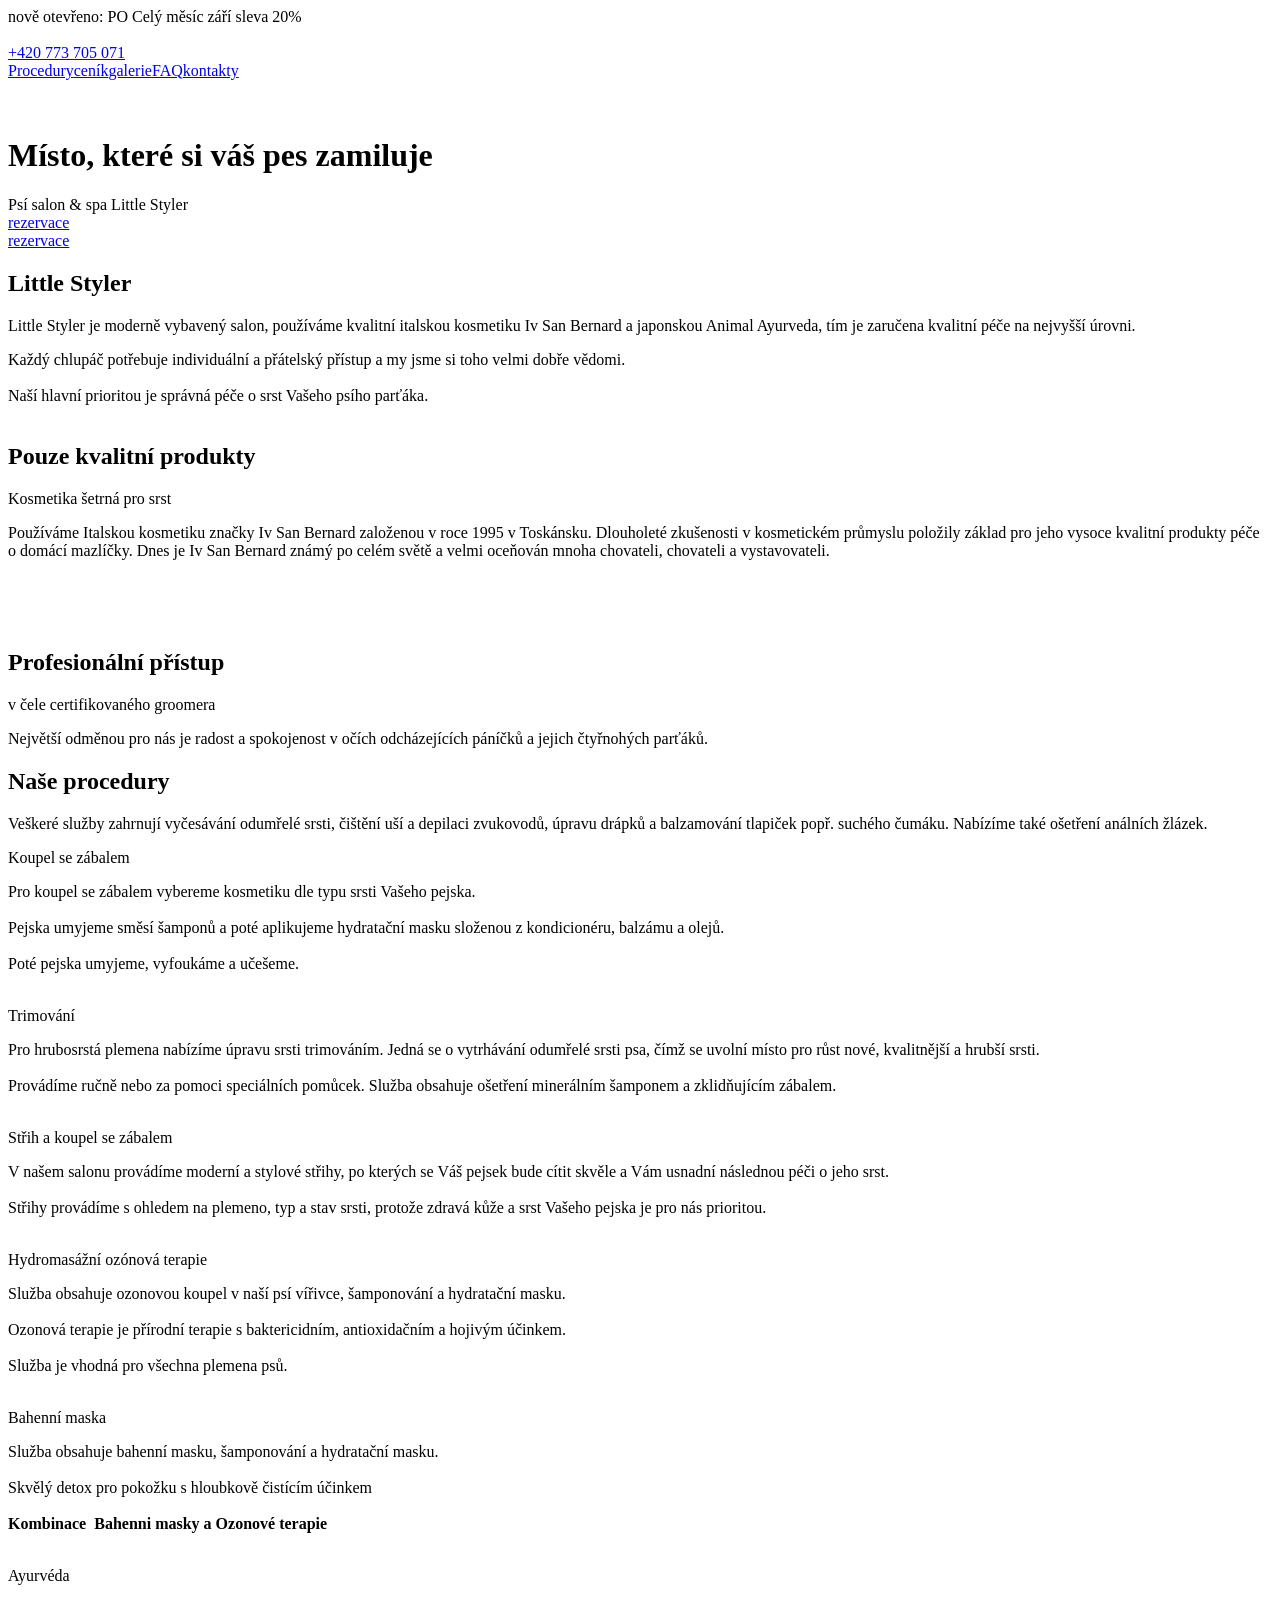
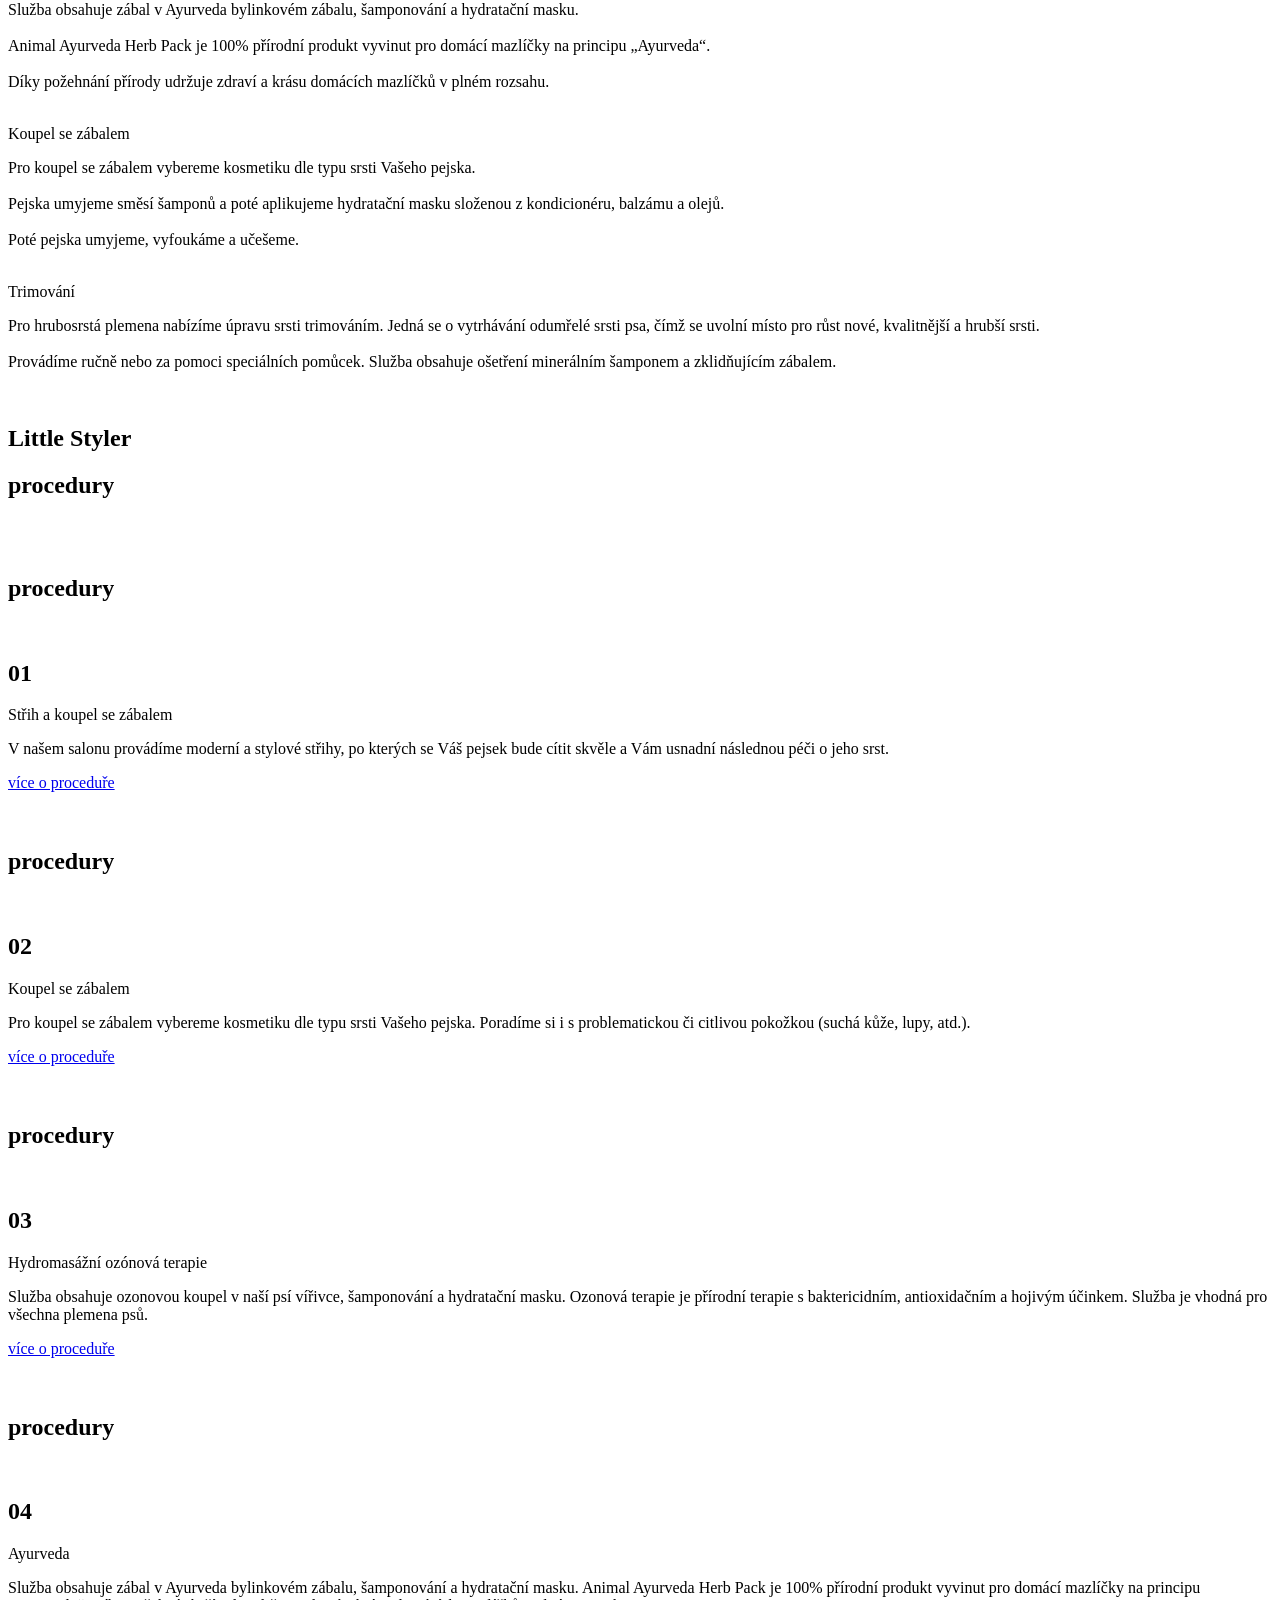
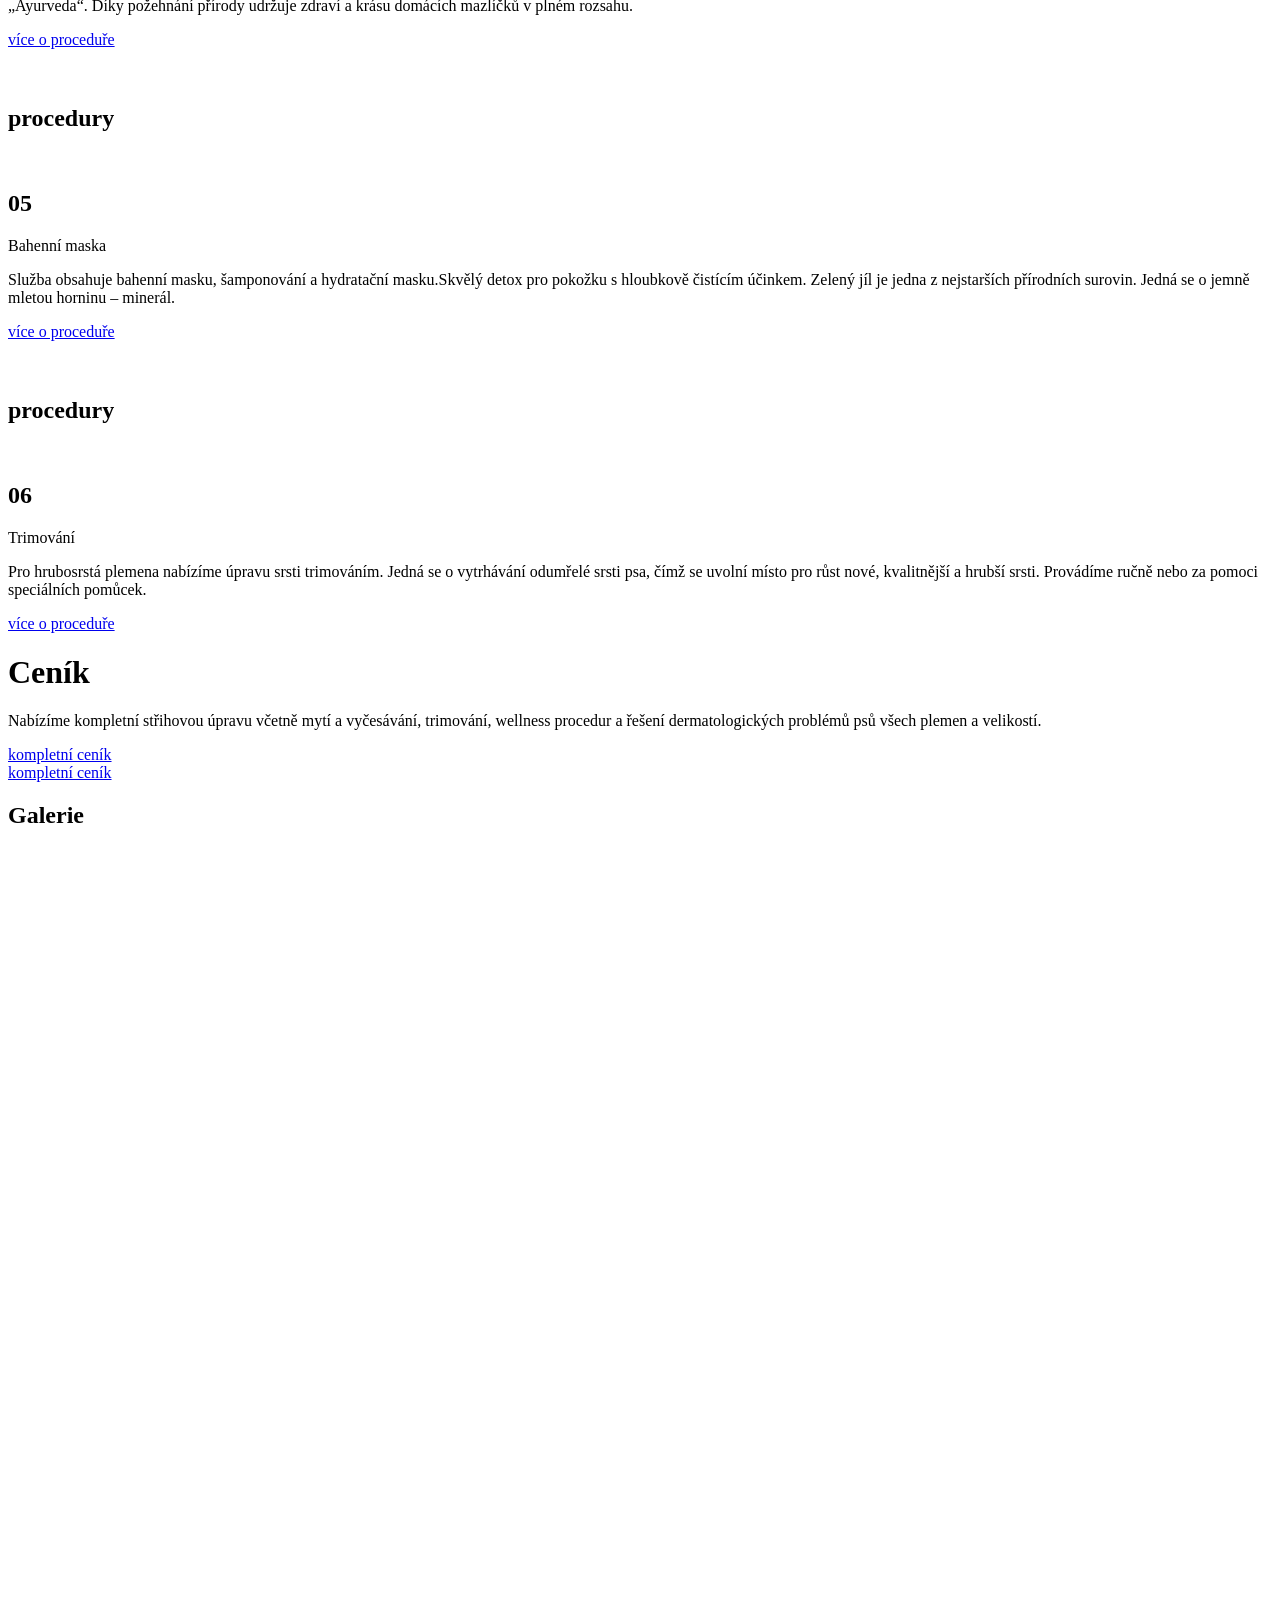
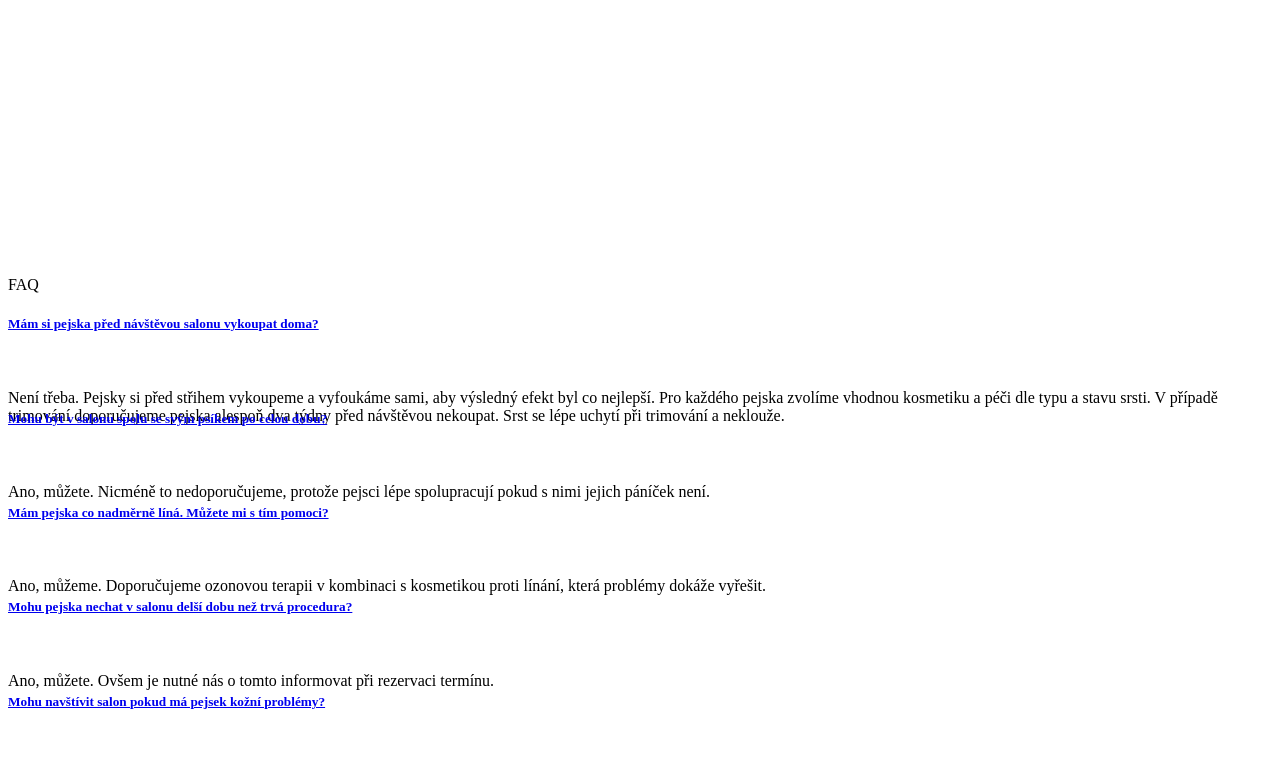
==== index.html @ ec44dbc8 "new web" ====
<!DOCTYPE html><html data-wf-domain="little-styler-web.webflow.io" data-wf-page="630c89bc181b0e45ae0fbe19" data-wf-site="62dbf1620af0c6090af96ab3" data-wf-status="1"><head><meta charset="utf-8"/><title>Psí salon &amp; spa Little Styler v centru Prahy</title><meta content="Little Styler je moderně vybavený salon, používáme kvalitní italskou kosmetiku Iv San Bernard a japonskou Animal Ayurveda, tím je zaručena kvalitní péče na nejvyšší úrovni." name="description"/><meta content="Psí salon &amp; spa Little Styler v centru Prahy" property="og:title"/><meta content="Little Styler je moderně vybavený salon, používáme kvalitní italskou kosmetiku Iv San Bernard a japonskou Animal Ayurveda, tím je zaručena kvalitní péče na nejvyšší úrovni." property="og:description"/><meta content="https://uploads-ssl.webflow.com/62dbf1620af0c6090af96ab3/63072f774a00760a529b23f3_seo_image.jpg" property="og:image"/><meta content="Psí salon &amp; spa Little Styler v centru Prahy" property="twitter:title"/><meta content="Little Styler je moderně vybavený salon, používáme kvalitní italskou kosmetiku Iv San Bernard a japonskou Animal Ayurveda, tím je zaručena kvalitní péče na nejvyšší úrovni." property="twitter:description"/><meta content="https://uploads-ssl.webflow.com/62dbf1620af0c6090af96ab3/63072f774a00760a529b23f3_seo_image.jpg" property="twitter:image"/><meta property="og:type" content="website"/><meta content="summary_large_image" name="twitter:card"/><meta content="width=device-width, initial-scale=1" name="viewport"/><meta content="Webflow" name="generator"/><link href="css/style.css" rel="stylesheet" type="text/css"/><script src="https://ajax.googleapis.com/ajax/libs/webfont/1.6.26/webfont.js" type="text/javascript"></script><script type="text/javascript">WebFont.load({  google: {    families: ["Abril Fatface:regular:latin,latin-ext"]  }});</script><script src="https://use.typekit.net/flv3daq.js" type="text/javascript"></script><script type="text/javascript">try{Typekit.load();}catch(e){}</script><!--[if lt IE 9]><script src="https://cdnjs.cloudflare.com/ajax/libs/html5shiv/3.7.3/html5shiv.min.js" type="text/javascript"></script><![endif]--><script type="text/javascript">!function(o,c){var n=c.documentElement,t=" w-mod-";n.className+=t+"js",("ontouchstart"in o||o.DocumentTouch&&c instanceof DocumentTouch)&&(n.className+=t+"touch")}(window,document);</script><link href="https://uploads-ssl.webflow.com/img/favicon.ico" rel="shortcut icon" type="image/x-icon"/><link href="https://uploads-ssl.webflow.com/img/webclip.png" rel="apple-touch-icon"/><style>
.item {display: inline-block;}
.list {display:block !important;}
.slick-prev:hover,
.slick-prev:focus,
.slick-next:hover,
.slick-next:focus
{
   outline: none;
}
.slick-slide, .slick-slide *{ outline: none !important; }
</style>

<style>                                  
.arrow {
  -webkit-touch-callout: none; /* iOS Safari */
    -webkit-user-select: none; /* Safari */
     -khtml-user-select: none; /* Konqueror HTML */
       -moz-user-select: none; /* Firefox */
        -ms-user-select: none; /* Internet Explorer/Edge */
            user-select: none; /* Non-prefixed version, currently
                                  supported by Chrome and Opera */                                  
</style> </head><body><div class="section popup-info wf-section"><div class="infotext">nově otevřeno: PO Celý měsíc září sleva 20%</div></div><div data-collapse="medium" data-animation="default" data-duration="400" data-easing="ease" data-easing2="ease" role="banner" class="navbar w-nav"><div class="navbar-wrapper"><div class="center-logo"><a id="Home" href="/" aria-current="page" class="logo-link w-inline-block w--current"><img src="https://uploads-ssl.webflow.com/62dbf1620af0c6090af96ab3/62dc07a67a1a7c352e953714_little_styler_na_sirku.png" loading="lazy" width="200" srcset="https://uploads-ssl.webflow.com/62dbf1620af0c6090af96ab3/62dc07a67a1a7c352e953714_little_styler_na_sirku-p-500.png 500w, https://uploads-ssl.webflow.com/62dbf1620af0c6090af96ab3/62dc07a67a1a7c352e953714_little_styler_na_sirku-p-800.png 800w, https://uploads-ssl.webflow.com/62dbf1620af0c6090af96ab3/62dc07a67a1a7c352e953714_little_styler_na_sirku-p-1080.png 1080w, https://uploads-ssl.webflow.com/62dbf1620af0c6090af96ab3/62dc07a67a1a7c352e953714_little_styler_na_sirku-p-1600.png 1600w, https://uploads-ssl.webflow.com/62dbf1620af0c6090af96ab3/62dc07a67a1a7c352e953714_little_styler_na_sirku.png 2099w" sizes="(max-width: 479px) 67vw, (max-width: 767px) 180px, 200px" alt="" class="logo-image"/></a></div><a href="tel:+420773705071" class="button-link w-inline-block"><div class="button ghost-button abril"><div>+420 773 705 071</div></div></a><div class="navbar-menu"><nav role="navigation" class="navbar-menu__items small-p w-nav-menu"><a href="#Procedury" class="navbar-item w-nav-link">Procedury</a><a href="/price-list" class="navbar-item w-nav-link">ceník</a><a href="#Gallery" class="navbar-item galerie w-nav-link">galerie</a><a href="#FAQ" class="navbar-item w-nav-link">FAQ</a><a href="#Kontakty" class="navbar-item w-nav-link">kontakty</a></nav><div class="menu-button w-nav-button"><img src="https://uploads-ssl.webflow.com/62dbf1620af0c6090af96ab3/62dc2541d0fe36e6e395548c_burger_menu.png" width="22" alt="" class="menu-icon"/></div></div></div></div><img src="https://uploads-ssl.webflow.com/62dbf1620af0c6090af96ab3/62dc4ab799bfd6ada5624a11_homepage_dog.png" loading="lazy" srcset="https://uploads-ssl.webflow.com/62dbf1620af0c6090af96ab3/62dc4ab799bfd6ada5624a11_homepage_dog-p-500.png 500w, https://uploads-ssl.webflow.com/62dbf1620af0c6090af96ab3/62dc4ab799bfd6ada5624a11_homepage_dog.png 656w" sizes="(max-width: 479px) 290px, (max-width: 767px) 270px, (max-width: 991px) 350px, (max-width: 1279px) 400px, 550px" alt="" class="dog-homepage"/><div class="section homepage wf-section"><div class="container homepage"><div class="header"><h1>Místo, které si váš pes zamiluje</h1><div class="headersubtext large-p">Psí salon &amp; spa Little Styler</div><div class="hero-button"><a href="#Kontakty" class="button big_button w-inline-block"><div>rezervace</div></a><a href="#Kontakty" class="button big_button hover w-inline-block"><div class="hover">rezervace</div></a></div></div></div></div><div class="section intro wf-section"><div class="container intro"><div class="intro-wrapper"><div class="vertical-line"><div class="intro-wrapper"></div></div><h2 class="h2-white">Little Styler</h2><p class="align-center">Little Styler je moderně vybavený salon, používáme kvalitní italskou kosmetiku Iv San Bernard a japonskou Animal Ayurveda, tím je zaručena kvalitní péče na nejvyšší úrovni.</p></div></div><div class="container instagram-box"><div class="slider"><div data-delay="4000" data-animation="fade" class="slider-box w-slider" data-autoplay="false" data-easing="ease" data-hide-arrows="false" data-disable-swipe="true" data-autoplay-limit="0" data-nav-spacing="3" data-duration="500" data-infinite="false"><div class="mask-2 w-slider-mask"><div class="slider-box-1 w-slide"><div class="slider-items"><div class="slider-info"><div class="slider-info__box"><div class="slidertext large-p">Každý chlupáč potřebuje individuální a přátelský přístup a my jsme si toho velmi dobře vědomi.</div><img src="https://uploads-ssl.webflow.com/62dbf1620af0c6090af96ab3/62dd0eaaa9e8f67d6fea4499_little_styler_symbol-min.png" loading="lazy" width="450" alt="" class="dog-symbol-big"/></div></div><div class="slider-image _1"></div></div></div><div class="slider-box-2 w-slide"><div class="slider-items"><div class="slider-info"><div class="slider-info__box _2"><div class="slidertext large-p _2">Naší hlavní prioritou je správná péče o srst Vašeho psího parťáka.</div><img src="https://uploads-ssl.webflow.com/62dbf1620af0c6090af96ab3/62dd0eaaa9e8f67d6fea4499_little_styler_symbol-min.png" loading="lazy" width="450" alt="" class="dog-symbol-big"/></div></div><div class="slider-image _2"></div></div></div></div><div class="left-arrow-slider intro w-slider-arrow-left"><div class="w-icon-slider-left"></div></div><div class="right-arrow-slider intro w-slider-arrow-right"><div class="w-icon-slider-right"></div></div><div class="slide-nav w-slider-nav w-round"></div></div></div></div></div><div class="section blok wf-section"><div class="container box"><div class="product-box"><div class="product-box__info"><h2>Pouze kvalitní produkty</h2><div class="subtext large-p">Kosmetika šetrná pro srst</div><p>Používáme Italskou kosmetiku značky Iv San Bernard založenou v roce 1995 v Toskánsku. Dlouholeté zkušenosti v kosmetickém průmyslu položily základ pro jeho vysoce kvalitní produkty péče o domácí mazlíčky. Dnes je Iv San Bernard známý po celém světě a velmi oceňován mnoha chovateli, chovateli a vystavovateli.</p></div><div class="product-box__slider"><div data-delay="4000" data-animation="fade" class="slider-products w-slider" data-autoplay="false" data-easing="ease" data-hide-arrows="false" data-disable-swipe="false" data-autoplay-limit="0" data-nav-spacing="3" data-duration="500" data-infinite="true"><div class="w-slider-mask"><div class="slider-products-box w-slide"><div class="slider-product-image"><img src="https://uploads-ssl.webflow.com/62dbf1620af0c6090af96ab3/62dd232686cb58402f016328_product_01.jpg" loading="lazy" srcset="https://uploads-ssl.webflow.com/62dbf1620af0c6090af96ab3/62dd232686cb58402f016328_product_01-p-500.jpg 500w, https://uploads-ssl.webflow.com/62dbf1620af0c6090af96ab3/62dd232686cb58402f016328_product_01.jpg 650w" sizes="(max-width: 479px) 100vw, (max-width: 767px) 400px, (max-width: 991px) 300px, (max-width: 1279px) 31vw, 397.796875px" alt=""/></div></div><div class="slider-products-box w-slide"><div class="slider-product-image _2"><img src="https://uploads-ssl.webflow.com/62dbf1620af0c6090af96ab3/630764b40fbd545be915f513_ayurveda_photo.jpg" loading="lazy" srcset="https://uploads-ssl.webflow.com/62dbf1620af0c6090af96ab3/630764b40fbd545be915f513_ayurveda_photo-p-500.jpg 500w, https://uploads-ssl.webflow.com/62dbf1620af0c6090af96ab3/630764b40fbd545be915f513_ayurveda_photo.jpg 800w" sizes="(max-width: 479px) 100vw, (max-width: 767px) 400px, (max-width: 991px) 300px, (max-width: 1279px) 31vw, 397.796875px" alt=""/></div></div></div><div class="left-arrow-slider invert w-slider-arrow-left"><div class="w-icon-slider-left"></div></div><div class="right-arrow-slider invert product w-slider-arrow-right"><div class="w-icon-slider-right"></div></div><div class="slider-dots w-slider-nav w-round"></div></div></div></div></div><div class="container"><div class="groomer-box"><div class="groomer-image-box"><div class="groomer-image"><img src="https://uploads-ssl.webflow.com/62dbf1620af0c6090af96ab3/63069180f1f32b23542359f7_photo_mira.jpg" loading="lazy" srcset="https://uploads-ssl.webflow.com/62dbf1620af0c6090af96ab3/63069180f1f32b23542359f7_photo_mira-p-500.jpg 500w, https://uploads-ssl.webflow.com/62dbf1620af0c6090af96ab3/63069180f1f32b23542359f7_photo_mira-p-800.jpg 800w, https://uploads-ssl.webflow.com/62dbf1620af0c6090af96ab3/63069180f1f32b23542359f7_photo_mira.jpg 800w" sizes="(max-width: 479px) 100vw, (max-width: 767px) 400px, (max-width: 991px) 300px, 380px" alt=""/></div></div><div class="groomer-text-box"><h2>Profesionální přístup</h2><div class="subtext large-p">v čele certifikovaného groomera</div><p>Největší odměnou pro nás je radost a spokojenost v očích odcházejících páníčků a jejich čtyřnohých parťáků.</p></div></div></div></div><section id="Procedury" class="section procedures wf-section"><div class="container procedures"><div class="procedures-heading"><h1>Naše procedury</h1><p class="paragraph">Veškeré služby zahrnují vyčesávání odumřelé srsti, čištění uší a depilaci zvukovodů, úpravu drápků a balzamování tlapiček popř. suchého čumáku. Nabízíme také ošetření análních žlázek.</p></div><div data-delay="4000" data-animation="slide" class="column-step-slider w-slider" data-autoplay="false" data-easing="ease" data-hide-arrows="false" data-disable-swipe="false" data-autoplay-limit="0" data-nav-spacing="3" data-duration="500" data-infinite="true"><div class="column-slider w-slider-mask"><div class="column-slide first w-clearfix w-slide"><div class="first-slide-wrap"><div class="first-slide-ghost"><div class="procedure-item"><div class="slide-informations"><div class="proceduratext">Koupel se zábalem</div><div class="slider-overlay"><p>Pro koupel se zábalem vybereme kosmetiku dle typu srsti Vašeho pejska.<br/><br/>Pejska umyjeme směsí šamponů a poté aplikujeme hydratační masku složenou z kondicionéru, balzámu a olejů.<br/><br/>Poté pejska umyjeme, vyfoukáme a učešeme.</p></div></div><img src="https://uploads-ssl.webflow.com/62dbf1620af0c6090af96ab3/62dd42d486cb580abe030630_procedura_koupel.jpg" sizes="100vw" srcset="https://uploads-ssl.webflow.com/62dbf1620af0c6090af96ab3/62dd42d486cb580abe030630_procedura_koupel-p-500.jpg 500w, https://uploads-ssl.webflow.com/62dbf1620af0c6090af96ab3/62dd42d486cb580abe030630_procedura_koupel.jpg 600w" alt="" class="slide-image"/></div></div><div class="first-slide-content"><div class="slide-content"><div class="procedure-item"><div class="slide-informations"><div class="proceduratext">Trimování</div><div class="slider-overlay"><p>Pro hrubosrstá plemena nabízíme úpravu srsti trimováním. Jedná se o vytrhávání odumřelé srsti psa, čímž se uvolní místo pro růst nové, kvalitnější a hrubší srsti.<br/>‍<br/>Provádíme ručně nebo za pomoci speciálních pomůcek. Služba obsahuje ošetření minerálním šamponem a zklidňujícím zábalem.<br/></p></div></div><img src="https://uploads-ssl.webflow.com/62dbf1620af0c6090af96ab3/62e7b586939330df2d3d6737_procedura_tmming.jpg" sizes="100vw" srcset="https://uploads-ssl.webflow.com/62dbf1620af0c6090af96ab3/62e7b586939330df2d3d6737_procedura_tmming-p-500.jpg 500w, https://uploads-ssl.webflow.com/62dbf1620af0c6090af96ab3/62e7b586939330df2d3d6737_procedura_tmming.jpg 600w" alt="" class="slide-image"/></div></div></div></div></div><div class="column-slide w-slide"><div class="slide-content"><div class="procedure-item"><div class="slide-informations"><div class="proceduratext">Střih a koupel se zábalem</div><div class="slider-overlay"><p>V našem salonu provádíme moderní a stylové střihy, po kterých se Váš pejsek bude cítit skvěle a Vám usnadní následnou péči o jeho srst.<br/><br/>Střihy provádíme s ohledem na plemeno, typ a stav srsti, protože zdravá kůže a srst Vašeho pejska je pro nás prioritou.<br/></p></div></div><img src="https://uploads-ssl.webflow.com/62dbf1620af0c6090af96ab3/62e7b5862974233be92cf425_procedura_strih.jpg" sizes="100vw" srcset="https://uploads-ssl.webflow.com/62dbf1620af0c6090af96ab3/62e7b5862974233be92cf425_procedura_strih-p-500.jpg 500w, https://uploads-ssl.webflow.com/62dbf1620af0c6090af96ab3/62e7b5862974233be92cf425_procedura_strih.jpg 600w" alt="" class="slide-image"/></div></div></div><div class="column-slide w-slide"><div class="slide-content"><div class="procedure-item"><div class="slide-informations"><div class="proceduratext">Hydromasážní ozónová terapie</div><div class="slider-overlay"><p>Služba obsahuje ozonovou koupel v naší psí vířivce, šamponování a hydratační masku.<br/><br/>Ozonová terapie je přírodní terapie s baktericidním, antioxidačním a hojivým účinkem. <br/>‍<br/>Služba je vhodná pro všechna plemena psů.</p></div></div><img src="https://uploads-ssl.webflow.com/62dbf1620af0c6090af96ab3/62dd76fd86cb58d57306283c_procedura_ozon.jpg" sizes="100vw" srcset="https://uploads-ssl.webflow.com/62dbf1620af0c6090af96ab3/62dd76fd86cb58d57306283c_procedura_ozon-p-500.jpg 500w, https://uploads-ssl.webflow.com/62dbf1620af0c6090af96ab3/62dd76fd86cb58d57306283c_procedura_ozon.jpg 600w" alt="" class="slide-image"/></div></div></div><div class="column-slide w-slide"><div class="slide-content"><div class="procedure-item"><div class="slide-informations"><div class="proceduratext">Bahenní maska</div><div class="slider-overlay"><p>Služba obsahuje bahenní masku, šamponování a hydratační masku.<br/><br/>Skvělý detox pro pokožku s hloubkově čistícím účinkem<br/><br/><strong>Kombinace  Bahenni masky a Ozonové terapie</strong></p></div></div><img src="https://uploads-ssl.webflow.com/62dbf1620af0c6090af96ab3/62e7b586bd9b80227a96b24b_procedura_bahno.jpg" sizes="100vw" srcset="https://uploads-ssl.webflow.com/62dbf1620af0c6090af96ab3/62e7b586bd9b80227a96b24b_procedura_bahno-p-500.jpg 500w, https://uploads-ssl.webflow.com/62dbf1620af0c6090af96ab3/62e7b586bd9b80227a96b24b_procedura_bahno.jpg 600w" alt="" class="slide-image"/></div></div></div><div class="column-slide w-slide"><div class="slide-content"><div class="procedure-item"><div class="slide-informations"><div class="proceduratext">Ayurvéda</div><div class="slider-overlay"><p>Služba obsahuje zábal v Ayurveda bylinkovém zábalu, šamponování a hydratační masku. <br/><br/>Animal Ayurveda Herb Pack je 100% přírodní produkt vyvinut pro domácí mazlíčky na principu „Ayurveda“.<br/><br/>Díky požehnání přírody udržuje zdraví a krásu domácích mazlíčků v plném rozsahu.</p></div></div><img src="https://uploads-ssl.webflow.com/62dbf1620af0c6090af96ab3/62e7b5868621593f2ec295a9_procedura_ayurveda.jpg" sizes="100vw" srcset="https://uploads-ssl.webflow.com/62dbf1620af0c6090af96ab3/62e7b5868621593f2ec295a9_procedura_ayurveda-p-500.jpg 500w, https://uploads-ssl.webflow.com/62dbf1620af0c6090af96ab3/62e7b5868621593f2ec295a9_procedura_ayurveda.jpg 600w" alt="" class="slide-image"/></div></div></div><div class="column-slide last w-clearfix w-slide"><div class="last-slide-wrap"><div class="last-slide-content"><div class="slide-content"><div class="procedure-item"><div class="slide-informations"><div class="proceduratext">Koupel se zábalem</div><div class="slider-overlay"><p>Pro koupel se zábalem vybereme kosmetiku dle typu srsti Vašeho pejska.<br/><br/>Pejska umyjeme směsí šamponů a poté aplikujeme hydratační masku složenou z kondicionéru, balzámu a olejů.<br/><br/>Poté pejska umyjeme, vyfoukáme a učešeme.</p></div></div><img src="https://uploads-ssl.webflow.com/62dbf1620af0c6090af96ab3/62dd42d486cb580abe030630_procedura_koupel.jpg" sizes="100vw" srcset="https://uploads-ssl.webflow.com/62dbf1620af0c6090af96ab3/62dd42d486cb580abe030630_procedura_koupel-p-500.jpg 500w, https://uploads-ssl.webflow.com/62dbf1620af0c6090af96ab3/62dd42d486cb580abe030630_procedura_koupel.jpg 600w" alt="" class="slide-image"/></div></div></div><div class="last-slide-ghost"><div class="procedure-item"><div class="slide-informations"><div class="proceduratext">Trimování</div><div class="slider-overlay"><p>Pro hrubosrstá plemena nabízíme úpravu srsti trimováním. Jedná se o vytrhávání odumřelé srsti psa, čímž se uvolní místo pro růst nové, kvalitnější a hrubší srsti.<br/>‍<br/>Provádíme ručně nebo za pomoci speciálních pomůcek. Služba obsahuje ošetření minerálním šamponem a zklidňujícím zábalem.<br/></p></div></div><img src="https://uploads-ssl.webflow.com/62dbf1620af0c6090af96ab3/62e7b586939330df2d3d6737_procedura_tmming.jpg" sizes="100vw" srcset="https://uploads-ssl.webflow.com/62dbf1620af0c6090af96ab3/62e7b586939330df2d3d6737_procedura_tmming-p-500.jpg 500w, https://uploads-ssl.webflow.com/62dbf1620af0c6090af96ab3/62e7b586939330df2d3d6737_procedura_tmming.jpg 600w" alt="" class="slide-image"/></div></div></div></div></div><div class="slide-arrow left w-slider-arrow-left"><div class="slide-arrow-box left"><div class="w-icon-slider-left"></div></div><div class="slider-box-hide"></div></div><div class="slide-arrow right w-slider-arrow-right"><div class="slide-arrow-box"><div class="w-icon-slider-right"></div></div><div class="slider-box-hide"></div></div><div class="w-hidden-main w-hidden-medium w-hidden-small w-hidden-tiny w-slider-nav w-round"></div></div></div><div class="container"><div class="custom-css w-embed"><style>

/** === SLIDER === */

.bcg-slider{
inset: 36px 0 0 10%;
}

</style></div><div data-delay="4000" data-animation="cross" class="product-slider w-slider" data-autoplay="false" data-easing="ease-out" data-hide-arrows="false" data-disable-swipe="true" data-autoplay-limit="0" data-nav-spacing="3" data-duration="400" data-infinite="false" id="flowbaseSlider"><div class="title-procedure-top"><h1 class="big_heading">Little Styler</h1><h1 class="big_heading _2">procedury</h1></div><div class="procedure_mask w-slider-mask"><div class="product-slide w-slide"><div class="product-wrap"><div class="product-card"><div class="product-base"><img src="https://uploads-ssl.webflow.com/62dbf1620af0c6090af96ab3/630bd917741fe73b97441f77_Procedury_strih.jpg" sizes="(max-width: 479px) 92vw, 420px" srcset="https://uploads-ssl.webflow.com/62dbf1620af0c6090af96ab3/630bd917741fe73b97441f77_Procedury_strih-p-500.jpg 500w, https://uploads-ssl.webflow.com/62dbf1620af0c6090af96ab3/630bd917741fe73b97441f77_Procedury_strih.jpg 500w" alt="" class="product-image"/></div><div class="arrow-bottom"><a href="#" class="slider-left w-inline-block"><img src="https://uploads-ssl.webflow.com/630be65d3591b5749385b8b1/630be65d3591b5e05985b8cf_arrow-left.svg" alt="" class="arrow"/></a><a href="#" class="slider-right w-inline-block"><img src="https://uploads-ssl.webflow.com/630be65d3591b5749385b8b1/630be65d3591b577d985b8cd_arrow-right.svg" alt="" class="arrow"/></a></div></div><div class="arrows_box"><div class="arrow-left"><a href="#" class="slider-left w-inline-block"><div class="w-icon-slider-left"></div></a></div><div class="arrow-right"><a href="#" class="slider-right w-inline-block"><div class="w-icon-slider-right"></div></a></div></div><div class="product_right_side"><div class="title-procedure-bottom"><h1 class="big_heading">procedury</h1></div><div class="product_text"><div class="next_picture"><img src="https://uploads-ssl.webflow.com/62dbf1620af0c6090af96ab3/630cd1f94e62533968ce0727_procedura_strih.jpg" loading="lazy" alt="" class="next_procedure_img"/></div><div class="product-text"><div class="title-wrap"><h1 class="procedure_number">01</h1></div><div class="content-wrap"><div class="procedure_name">Střih a koupel se zábalem</div></div><div class="content-wrap"><p class="p-procedure">V našem salonu provádíme moderní a stylové střihy, po kterých se Váš pejsek bude cítit skvěle a Vám usnadní následnou péči o jeho srst.</p></div><div class="content-wrap"><div class="button-block"><a href="#" class="button w-button">více o proceduře</a></div></div></div></div></div></div><div class="bcg-slider"></div></div><div class="product-slide w-slide"><div class="product-wrap"><div class="product-card"><div class="product-base"><img src="https://uploads-ssl.webflow.com/62dbf1620af0c6090af96ab3/630cc493de9afb5e9ba75b8a_Procedury_koupel.jpg" sizes="(max-width: 479px) 92vw, 420px" srcset="https://uploads-ssl.webflow.com/62dbf1620af0c6090af96ab3/630cc493de9afb5e9ba75b8a_Procedury_koupel-p-500.jpg 500w, https://uploads-ssl.webflow.com/62dbf1620af0c6090af96ab3/630cc493de9afb5e9ba75b8a_Procedury_koupel.jpg 500w" alt="" class="product-image"/></div><div class="arrow-bottom"><a href="#" class="slider-left w-inline-block"><img src="https://uploads-ssl.webflow.com/630be65d3591b5749385b8b1/630be65d3591b5e05985b8cf_arrow-left.svg" alt="" class="arrow"/></a><a href="#" class="slider-right w-inline-block"><img src="https://uploads-ssl.webflow.com/630be65d3591b5749385b8b1/630be65d3591b577d985b8cd_arrow-right.svg" alt="" class="arrow"/></a></div></div><div class="arrows_box"><div class="arrow-left"><a href="#" class="slider-left w-inline-block"><div class="w-icon-slider-left"></div></a></div><div class="arrow-right"><a href="#" class="slider-right w-inline-block"><div class="w-icon-slider-right"></div></a></div></div><div class="product_right_side"><div class="title-procedure-bottom"><h1 class="big_heading">procedury</h1></div><div class="product_text"><div class="next_picture"><img src="https://uploads-ssl.webflow.com/62dbf1620af0c6090af96ab3/630cd1f8cd083462ca3eb78e_procedura_koupel.jpg" loading="lazy" alt="" class="next_procedure_img"/></div><div class="product-text"><div class="title-wrap"><h1 class="procedure_number">02</h1></div><div class="content-wrap"><div class="procedure_name">Koupel se zábalem</div></div><div class="content-wrap"><p class="p-procedure">Pro koupel se zábalem vybereme kosmetiku dle typu srsti Vašeho pejska. Poradíme si i s problematickou či citlivou pokožkou (suchá kůže, lupy, atd.).</p></div><div class="content-wrap"><div class="button-block"><a href="#" class="button w-button">více o proceduře</a></div></div></div></div></div></div><div class="bcg-slider"></div></div><div class="product-slide w-slide"><div class="product-wrap"><div class="product-card"><div class="product-base"><img src="https://uploads-ssl.webflow.com/62dbf1620af0c6090af96ab3/630cc6a5e697c2d9a6508002_Procedury_ozonova.jpg" sizes="(max-width: 479px) 92vw, 420px" srcset="https://uploads-ssl.webflow.com/62dbf1620af0c6090af96ab3/630cc6a5e697c2d9a6508002_Procedury_ozonova-p-500.jpg 500w, https://uploads-ssl.webflow.com/62dbf1620af0c6090af96ab3/630cc6a5e697c2d9a6508002_Procedury_ozonova.jpg 500w" alt="" class="product-image"/></div><div class="arrow-bottom"><a href="#" class="slider-left w-inline-block"><img src="https://uploads-ssl.webflow.com/630be65d3591b5749385b8b1/630be65d3591b5e05985b8cf_arrow-left.svg" alt="" class="arrow"/></a><a href="#" class="slider-right w-inline-block"><img src="https://uploads-ssl.webflow.com/630be65d3591b5749385b8b1/630be65d3591b577d985b8cd_arrow-right.svg" alt="" class="arrow"/></a></div></div><div class="arrows_box"><div class="arrow-left"><a href="#" class="slider-left w-inline-block"><div class="w-icon-slider-left"></div></a></div><div class="arrow-right"><a href="#" class="slider-right w-inline-block"><div class="w-icon-slider-right"></div></a></div></div><div class="product_right_side"><div class="title-procedure-bottom"><h1 class="big_heading">procedury</h1></div><div class="product_text"><div class="next_picture"><img src="https://uploads-ssl.webflow.com/62dbf1620af0c6090af96ab3/630cd1f8b949e4c1f506d449_procedura_ozonova.jpg" loading="lazy" alt="" class="next_procedure_img"/></div><div class="product-text"><div class="title-wrap"><h1 class="procedure_number">03</h1></div><div class="content-wrap"><div class="procedure_name">Hydromasážní ozónová terapie</div></div><div class="content-wrap"><p class="p-procedure">Služba obsahuje ozonovou koupel v naší psí vířivce, šamponování a hydratační masku. Ozonová terapie je přírodní terapie s baktericidním, antioxidačním a hojivým účinkem. Služba je vhodná pro všechna plemena psů.</p></div><div class="content-wrap"><div class="button-block"><a href="#" class="button w-button">více o proceduře</a></div></div></div></div></div></div><div class="bcg-slider"></div></div><div class="product-slide w-slide"><div class="product-wrap"><div class="product-card"><div class="product-base"><img src="https://uploads-ssl.webflow.com/62dbf1620af0c6090af96ab3/630ccaea4162841ba593467e_Procedury_ayurveda.jpg" sizes="(max-width: 479px) 92vw, 420px" srcset="https://uploads-ssl.webflow.com/62dbf1620af0c6090af96ab3/630ccaea4162841ba593467e_Procedury_ayurveda-p-500.jpg 500w, https://uploads-ssl.webflow.com/62dbf1620af0c6090af96ab3/630ccaea4162841ba593467e_Procedury_ayurveda.jpg 500w" alt="" class="product-image"/></div><div class="arrow-bottom"><a href="#" class="slider-left w-inline-block"><img src="https://uploads-ssl.webflow.com/630be65d3591b5749385b8b1/630be65d3591b5e05985b8cf_arrow-left.svg" alt="" class="arrow"/></a><a href="#" class="slider-right w-inline-block"><img src="https://uploads-ssl.webflow.com/630be65d3591b5749385b8b1/630be65d3591b577d985b8cd_arrow-right.svg" alt="" class="arrow"/></a></div></div><div class="arrows_box"><div class="arrow-left"><a href="#" class="slider-left w-inline-block"><div class="w-icon-slider-left"></div></a></div><div class="arrow-right"><a href="#" class="slider-right w-inline-block"><div class="w-icon-slider-right"></div></a></div></div><div class="product_right_side"><div class="title-procedure-bottom"><h1 class="big_heading">procedury</h1></div><div class="product_text"><div class="next_picture"><img src="https://uploads-ssl.webflow.com/62dbf1620af0c6090af96ab3/630cd1f9d3d26674df6c8c28_Procedury_ayurveda.jpg" loading="lazy" alt="" class="next_procedure_img"/></div><div class="product-text"><div class="title-wrap"><h1 class="procedure_number">04</h1></div><div class="content-wrap"><div class="procedure_name">Ayurveda</div></div><div class="content-wrap"><p class="p-procedure">Služba obsahuje zábal v Ayurveda bylinkovém zábalu, šamponování a hydratační masku. Animal Ayurveda Herb Pack je 100% přírodní produkt vyvinut pro domácí mazlíčky na principu „Ayurveda“. Díky požehnání přírody udržuje zdraví a krásu domácích mazlíčků v plném rozsahu.</p></div><div class="content-wrap"><div class="button-block"><a href="#" class="button w-button">více o proceduře</a></div></div></div></div></div></div><div class="bcg-slider"></div></div><div class="product-slide w-slide"><div class="product-wrap"><div class="product-card"><div class="product-base"><img src="https://uploads-ssl.webflow.com/62dbf1620af0c6090af96ab3/630ccbcf7db5ae4d559ce5a7_Procedury_bahenni.jpg" sizes="(max-width: 479px) 92vw, 420px" srcset="https://uploads-ssl.webflow.com/62dbf1620af0c6090af96ab3/630ccbcf7db5ae4d559ce5a7_Procedury_bahenni-p-500.jpg 500w, https://uploads-ssl.webflow.com/62dbf1620af0c6090af96ab3/630ccbcf7db5ae4d559ce5a7_Procedury_bahenni.jpg 500w" alt="" class="product-image"/></div><div class="arrow-bottom"><a href="#" class="slider-left w-inline-block"><img src="https://uploads-ssl.webflow.com/630be65d3591b5749385b8b1/630be65d3591b5e05985b8cf_arrow-left.svg" alt="" class="arrow"/></a><a href="#" class="slider-right w-inline-block"><img src="https://uploads-ssl.webflow.com/630be65d3591b5749385b8b1/630be65d3591b577d985b8cd_arrow-right.svg" alt="" class="arrow"/></a></div></div><div class="arrows_box"><div class="arrow-left"><a href="#" class="slider-left w-inline-block"><div class="w-icon-slider-left"></div></a></div><div class="arrow-right"><a href="#" class="slider-right w-inline-block"><div class="w-icon-slider-right"></div></a></div></div><div class="product_right_side"><div class="title-procedure-bottom"><h1 class="big_heading">procedury</h1></div><div class="product_text"><div class="next_picture"><img src="https://uploads-ssl.webflow.com/62dbf1620af0c6090af96ab3/630cd1f88e092210b253305c_procedura_bahenni.jpg" loading="lazy" alt="" class="next_procedure_img"/></div><div class="product-text"><div class="title-wrap"><h1 class="procedure_number">05</h1></div><div class="content-wrap"><div class="procedure_name">Bahenní maska</div></div><div class="content-wrap"><p class="p-procedure">Služba obsahuje bahenní masku, šamponování a hydratační masku.Skvělý detox pro pokožku s hloubkově čistícím účinkem. Zelený jíl je jedna z nejstarších přírodních surovin. Jedná se o jemně mletou horninu – minerál.</p></div><div class="content-wrap"><div class="button-block"><a href="#" class="button w-button">více o proceduře</a></div></div></div></div></div></div><div class="bcg-slider"></div></div><div class="product-slide w-slide"><div class="product-wrap"><div class="product-card"><div class="product-base"><img src="https://uploads-ssl.webflow.com/62dbf1620af0c6090af96ab3/630bda5478b4846a3889cdcb_Procedury_trimovani.jpg" sizes="(max-width: 479px) 92vw, 420px" srcset="https://uploads-ssl.webflow.com/62dbf1620af0c6090af96ab3/630bda5478b4846a3889cdcb_Procedury_trimovani-p-500.jpg 500w, https://uploads-ssl.webflow.com/62dbf1620af0c6090af96ab3/630bda5478b4846a3889cdcb_Procedury_trimovani.jpg 500w" alt="" class="product-image"/></div><div class="arrow-bottom"><a href="#" class="slider-left w-inline-block"><img src="https://uploads-ssl.webflow.com/630be65d3591b5749385b8b1/630be65d3591b5e05985b8cf_arrow-left.svg" alt="" class="arrow"/></a><a href="#" class="slider-right w-inline-block"><img src="https://uploads-ssl.webflow.com/630be65d3591b5749385b8b1/630be65d3591b577d985b8cd_arrow-right.svg" alt="" class="arrow"/></a></div></div><div class="arrows_box"><div class="arrow-left"><a href="#" class="slider-left w-inline-block"><div class="w-icon-slider-left"></div></a></div><div class="arrow-right"><a href="#" class="slider-right w-inline-block"><div class="w-icon-slider-right"></div></a></div></div><div class="product_right_side"><div class="title-procedure-bottom"><h1 class="big_heading">procedury</h1></div><div class="product_text"><div class="next_picture"><img src="https://uploads-ssl.webflow.com/62dbf1620af0c6090af96ab3/630cd1f88107cc451bc2cd9a_procedura_trimovani.jpg" loading="lazy" alt="" class="next_procedure_img"/></div><div class="product-text"><div class="title-wrap"><h1 class="procedure_number">06</h1></div><div class="content-wrap"><div class="procedure_name">Trimování</div></div><div class="content-wrap"><p class="p-procedure">Pro hrubosrstá plemena nabízíme úpravu srsti trimováním. Jedná se o vytrhávání odumřelé srsti psa, čímž se uvolní místo pro růst nové, kvalitnější a hrubší srsti. Provádíme ručně nebo za pomoci speciálních pomůcek.</p></div><div class="content-wrap"><div class="button-block"><a href="#" class="button w-button">více o proceduře</a></div></div></div></div></div></div><div class="bcg-slider"></div></div></div><div class="left-arrow w-slider-arrow-left"><div class="icon-3 w-icon-slider-left"></div></div><div class="right-arrow w-slider-arrow-right"><div class="icon-3 w-icon-slider-right"></div></div><div class="slide-nav-4 w-slider-nav w-round"></div></div></div></section><div class="section price-list wf-section"><div class="container price-list"><div class="price-list-box"><h1 class="h1-white">Ceník</h1><p class="p_cenik">Nabízíme kompletní střihovou úpravu včetně mytí a vyčesávání, trimování, wellness procedur a řešení dermatologických problémů psů všech plemen a velikostí.</p></div><div class="button-box"><a href="/price-list" class="button ghost-button invese-ghost w-inline-block"><div>kompletní ceník</div></a><a href="/price-list" class="button ghost-button invese-ghost hover w-inline-block"><div class="text-block hover">kompletní ceník</div></a></div></div></div><section id="Gallery" class="section gallery wf-section"><div class="container gallery"><div class="gallery-heading"><h1>Galerie</h1></div><div class="gallery_wrapper"><div class="w-layout-grid gallery_grid"><div class="gallery_grid-item"><a href="#" class="lightbox_gallery w-inline-block w-lightbox"><img src="https://uploads-ssl.webflow.com/62dbf1620af0c6090af96ab3/6306960fc54a6b14bbb11d3a_galerie_pes_4.jpg" loading="lazy" id="w-node-_4aea9402-8d20-5209-1ee7-3b42e137f7f8-ae0fbe19" srcset="https://uploads-ssl.webflow.com/62dbf1620af0c6090af96ab3/6306960fc54a6b14bbb11d3a_galerie_pes_4-p-500.jpg 500w, https://uploads-ssl.webflow.com/62dbf1620af0c6090af96ab3/6306960fc54a6b14bbb11d3a_galerie_pes_4-p-800.jpg 800w, https://uploads-ssl.webflow.com/62dbf1620af0c6090af96ab3/6306960fc54a6b14bbb11d3a_galerie_pes_4-p-1080.jpg 1080w, https://uploads-ssl.webflow.com/62dbf1620af0c6090af96ab3/6306960fc54a6b14bbb11d3a_galerie_pes_4.jpg 1620w" sizes="(max-width: 479px) 92vw, (max-width: 767px) 59vw, (max-width: 991px) 62vw, (max-width: 1279px) 60vw, 770px" alt="" class="dog_photo"/><script type="application/json" class="w-json">{
  "items": [
    {
      "_id": "example_img",
      "origFileName": "galerie_pes_4.jpg",
      "fileName": "galerie_pes_4.jpg",
      "fileSize": 95332,
      "height": 1080,
      "url": "https://uploads-ssl.webflow.com/62dbf1620af0c6090af96ab3/6306960fc54a6b14bbb11d3a_galerie_pes_4.jpg",
      "width": 1620,
      "type": "image"
    }
  ],
  "group": "galerie"
}</script></a></div><div class="gallery_grid-item"><a href="#" class="lightbox_gallery w-inline-block w-lightbox"><img src="https://uploads-ssl.webflow.com/62dbf1620af0c6090af96ab3/6306961090a22485a1af3120_vybaveni_2.jpg" loading="lazy" srcset="https://uploads-ssl.webflow.com/62dbf1620af0c6090af96ab3/6306961090a22485a1af3120_vybaveni_2-p-500.jpg 500w, https://uploads-ssl.webflow.com/62dbf1620af0c6090af96ab3/6306961090a22485a1af3120_vybaveni_2-p-800.jpg 800w, https://uploads-ssl.webflow.com/62dbf1620af0c6090af96ab3/6306961090a22485a1af3120_vybaveni_2-p-1080.jpg 1080w, https://uploads-ssl.webflow.com/62dbf1620af0c6090af96ab3/6306961090a22485a1af3120_vybaveni_2.jpg 1620w" sizes="(max-width: 479px) 92vw, (max-width: 767px) 59vw, (max-width: 991px) 62vw, (max-width: 1279px) 60vw, 770px" alt="" class="dog_photo"/><script type="application/json" class="w-json">{
  "items": [
    {
      "_id": "example_img",
      "origFileName": "vybaveni_2.jpg",
      "fileName": "vybaveni_2.jpg",
      "fileSize": 92765,
      "height": 1080,
      "url": "https://uploads-ssl.webflow.com/62dbf1620af0c6090af96ab3/6306961090a22485a1af3120_vybaveni_2.jpg",
      "width": 1620,
      "type": "image"
    }
  ],
  "group": "galerie"
}</script></a></div><div class="gallery_grid-item"><a href="#" class="lightbox_gallery w-inline-block w-lightbox"><img src="https://uploads-ssl.webflow.com/62dbf1620af0c6090af96ab3/63069610fcda24b689522ccc_vybaveni_5.jpg" loading="lazy" id="w-node-_306b6e48-fa84-d482-21a7-15b62eba4648-ae0fbe19" srcset="https://uploads-ssl.webflow.com/62dbf1620af0c6090af96ab3/63069610fcda24b689522ccc_vybaveni_5-p-500.jpg 500w, https://uploads-ssl.webflow.com/62dbf1620af0c6090af96ab3/63069610fcda24b689522ccc_vybaveni_5-p-800.jpg 800w, https://uploads-ssl.webflow.com/62dbf1620af0c6090af96ab3/63069610fcda24b689522ccc_vybaveni_5-p-1080.jpg 1080w, https://uploads-ssl.webflow.com/62dbf1620af0c6090af96ab3/63069610fcda24b689522ccc_vybaveni_5.jpg 1733w" sizes="(max-width: 479px) 92vw, (max-width: 767px) 59vw, (max-width: 991px) 62vw, (max-width: 1279px) 60vw, 770px" alt="" class="dog_photo"/><script type="application/json" class="w-json">{
  "items": [
    {
      "_id": "example_img",
      "origFileName": "vybaveni_5.jpg",
      "fileName": "vybaveni_5.jpg",
      "fileSize": 126156,
      "height": 1080,
      "url": "https://uploads-ssl.webflow.com/62dbf1620af0c6090af96ab3/63069610fcda24b689522ccc_vybaveni_5.jpg",
      "width": 1733,
      "type": "image"
    }
  ],
  "group": "galerie"
}</script></a></div><div class="gallery_grid-item"><a href="#" class="lightbox_gallery w-inline-block w-lightbox"><img src="https://uploads-ssl.webflow.com/62dbf1620af0c6090af96ab3/6306960f11b17b3d62a57199_galerie_pes_1.jpg" loading="lazy" id="w-node-_26bf9c63-b26e-29d3-3303-190195202514-ae0fbe19" srcset="https://uploads-ssl.webflow.com/62dbf1620af0c6090af96ab3/6306960f11b17b3d62a57199_galerie_pes_1-p-500.jpg 500w, https://uploads-ssl.webflow.com/62dbf1620af0c6090af96ab3/6306960f11b17b3d62a57199_galerie_pes_1-p-800.jpg 800w, https://uploads-ssl.webflow.com/62dbf1620af0c6090af96ab3/6306960f11b17b3d62a57199_galerie_pes_1-p-1080.jpg 1080w, https://uploads-ssl.webflow.com/62dbf1620af0c6090af96ab3/6306960f11b17b3d62a57199_galerie_pes_1.jpg 1080w" sizes="(max-width: 479px) 92vw, (max-width: 767px) 59vw, (max-width: 991px) 62vw, (max-width: 1279px) 60vw, 770px" alt="" class="dog_photo pejsek"/><script type="application/json" class="w-json">{
  "items": [
    {
      "_id": "example_img",
      "origFileName": "galerie_pes_1.jpg",
      "fileName": "galerie_pes_1.jpg",
      "fileSize": 115391,
      "height": 1620,
      "url": "https://uploads-ssl.webflow.com/62dbf1620af0c6090af96ab3/6306960f11b17b3d62a57199_galerie_pes_1.jpg",
      "width": 1080,
      "type": "image"
    }
  ],
  "group": "galerie"
}</script></a></div></div><div class="gallery_separate_photo"><div class="gallery_vertical_photo"><a href="#" class="lightbox_gallery w-inline-block w-lightbox"><img src="https://uploads-ssl.webflow.com/62dbf1620af0c6090af96ab3/6306960f39b4fd25795602de_galerie_pes_3.jpg" loading="lazy" id="w-node-_4959c638-83cd-dd99-c154-84af6aec31e4-ae0fbe19" srcset="https://uploads-ssl.webflow.com/62dbf1620af0c6090af96ab3/6306960f39b4fd25795602de_galerie_pes_3-p-500.jpg 500w, https://uploads-ssl.webflow.com/62dbf1620af0c6090af96ab3/6306960f39b4fd25795602de_galerie_pes_3-p-800.jpg 800w, https://uploads-ssl.webflow.com/62dbf1620af0c6090af96ab3/6306960f39b4fd25795602de_galerie_pes_3-p-1080.jpg 1080w, https://uploads-ssl.webflow.com/62dbf1620af0c6090af96ab3/6306960f39b4fd25795602de_galerie_pes_3.jpg 1080w" sizes="(max-width: 479px) 92vw, (max-width: 767px) 29vw, (max-width: 991px) 31vw, (max-width: 1279px) 30vw, 385px" alt="" class="dog_photo"/><script type="application/json" class="w-json">{
  "items": [
    {
      "_id": "example_img",
      "origFileName": "galerie_pes_3.jpg",
      "fileName": "galerie_pes_3.jpg",
      "fileSize": 127584,
      "height": 1710,
      "url": "https://uploads-ssl.webflow.com/62dbf1620af0c6090af96ab3/6306960f39b4fd25795602de_galerie_pes_3.jpg",
      "width": 1080,
      "type": "image"
    }
  ],
  "group": "galerie"
}</script></a></div></div></div><div class="gallery_big_photo"><div class="big_photo"><a href="#" class="lightbox_gallery w-inline-block w-lightbox"><img src="https://uploads-ssl.webflow.com/62dbf1620af0c6090af96ab3/6306960f65911c2880fe810f_prostor_1.jpg" loading="lazy" width="843" id="w-node-d77ec6cd-9d2f-680b-6c4e-874265559b52-ae0fbe19" sizes="(max-width: 479px) 92vw, (max-width: 767px) 90vw, (max-width: 991px) 94vw, (max-width: 1279px) 91vw, 1170px" srcset="https://uploads-ssl.webflow.com/62dbf1620af0c6090af96ab3/6306960f65911c2880fe810f_prostor_1-p-500.jpg 500w, https://uploads-ssl.webflow.com/62dbf1620af0c6090af96ab3/6306960f65911c2880fe810f_prostor_1-p-800.jpg 800w, https://uploads-ssl.webflow.com/62dbf1620af0c6090af96ab3/6306960f65911c2880fe810f_prostor_1-p-1080.jpg 1080w, https://uploads-ssl.webflow.com/62dbf1620af0c6090af96ab3/6306960f65911c2880fe810f_prostor_1-p-1600.jpg 1600w, https://uploads-ssl.webflow.com/62dbf1620af0c6090af96ab3/6306960f65911c2880fe810f_prostor_1-p-2000.jpg 2000w, https://uploads-ssl.webflow.com/62dbf1620af0c6090af96ab3/6306960f65911c2880fe810f_prostor_1.jpg 2000w" alt="" class="dog_photo"/><script type="application/json" class="w-json">{
  "items": [
    {
      "_id": "example_img",
      "origFileName": "prostor_1.jpg",
      "fileName": "prostor_1.jpg",
      "fileSize": 307792,
      "height": 1125,
      "url": "https://uploads-ssl.webflow.com/62dbf1620af0c6090af96ab3/6306960f65911c2880fe810f_prostor_1.jpg",
      "width": 2000,
      "type": "image"
    }
  ],
  "group": "galerie"
}</script></a></div></div><div class="gallery_wrapper"><div class="gallery_separate_photo"><div class="gallery_vertical_photo"><a href="#" class="lightbox_gallery w-inline-block w-lightbox"><img src="https://uploads-ssl.webflow.com/62dbf1620af0c6090af96ab3/6306960ff1f32bf8bb238394_galerie_pes_2.jpg" loading="lazy" id="w-node-fc6ccb99-43d7-35da-a5a1-246f5f1cd03d-ae0fbe19" srcset="https://uploads-ssl.webflow.com/62dbf1620af0c6090af96ab3/6306960ff1f32bf8bb238394_galerie_pes_2-p-500.jpg 500w, https://uploads-ssl.webflow.com/62dbf1620af0c6090af96ab3/6306960ff1f32bf8bb238394_galerie_pes_2-p-800.jpg 800w, https://uploads-ssl.webflow.com/62dbf1620af0c6090af96ab3/6306960ff1f32bf8bb238394_galerie_pes_2-p-1080.jpg 1080w, https://uploads-ssl.webflow.com/62dbf1620af0c6090af96ab3/6306960ff1f32bf8bb238394_galerie_pes_2.jpg 1080w" sizes="(max-width: 479px) 92vw, (max-width: 767px) 29vw, (max-width: 991px) 31vw, (max-width: 1279px) 29vw, 385px" alt="" class="dog_photo"/><script type="application/json" class="w-json">{
  "items": [
    {
      "_id": "example_img",
      "origFileName": "galerie_pes_2.jpg",
      "fileName": "galerie_pes_2.jpg",
      "fileSize": 96787,
      "height": 1620,
      "url": "https://uploads-ssl.webflow.com/62dbf1620af0c6090af96ab3/6306960ff1f32bf8bb238394_galerie_pes_2.jpg",
      "width": 1080,
      "type": "image"
    }
  ],
  "group": "galerie"
}</script></a></div></div><div class="w-layout-grid gallery_grid _2"><div class="gallery_grid-item"><a href="#" class="lightbox_gallery w-inline-block w-lightbox"><img src="https://uploads-ssl.webflow.com/62dbf1620af0c6090af96ab3/63069610b748330b2aa2d50c_vybaveni_1.jpg" loading="lazy" id="w-node-_400df243-db75-2c2e-9bf3-4bb7ab8284d8-ae0fbe19" srcset="https://uploads-ssl.webflow.com/62dbf1620af0c6090af96ab3/63069610b748330b2aa2d50c_vybaveni_1-p-500.jpg 500w, https://uploads-ssl.webflow.com/62dbf1620af0c6090af96ab3/63069610b748330b2aa2d50c_vybaveni_1-p-800.jpg 800w, https://uploads-ssl.webflow.com/62dbf1620af0c6090af96ab3/63069610b748330b2aa2d50c_vybaveni_1-p-1080.jpg 1080w, https://uploads-ssl.webflow.com/62dbf1620af0c6090af96ab3/63069610b748330b2aa2d50c_vybaveni_1.jpg 1620w" sizes="(max-width: 479px) 92vw, (max-width: 767px) 59vw, (max-width: 991px) 62vw, (max-width: 1279px) 59vw, 770px" alt="" class="dog_photo"/><script type="application/json" class="w-json">{
  "items": [
    {
      "_id": "example_img",
      "origFileName": "vybaveni_1.jpg",
      "fileName": "vybaveni_1.jpg",
      "fileSize": 125426,
      "height": 1080,
      "url": "https://uploads-ssl.webflow.com/62dbf1620af0c6090af96ab3/63069610b748330b2aa2d50c_vybaveni_1.jpg",
      "width": 1620,
      "type": "image"
    }
  ],
  "group": "galerie"
}</script></a></div><div class="gallery_grid-item"><a href="#" class="lightbox_gallery w-inline-block w-lightbox"><img src="https://uploads-ssl.webflow.com/62dbf1620af0c6090af96ab3/6306960f4ef3741c7c8ff306_prostor_2.jpg" loading="lazy" id="w-node-f613ccfc-157c-afb4-a550-67b104dff51b-ae0fbe19" srcset="https://uploads-ssl.webflow.com/62dbf1620af0c6090af96ab3/6306960f4ef3741c7c8ff306_prostor_2-p-500.jpg 500w, https://uploads-ssl.webflow.com/62dbf1620af0c6090af96ab3/6306960f4ef3741c7c8ff306_prostor_2-p-800.jpg 800w, https://uploads-ssl.webflow.com/62dbf1620af0c6090af96ab3/6306960f4ef3741c7c8ff306_prostor_2-p-1080.jpg 1080w, https://uploads-ssl.webflow.com/62dbf1620af0c6090af96ab3/6306960f4ef3741c7c8ff306_prostor_2.jpg 1452w" sizes="(max-width: 479px) 92vw, (max-width: 767px) 59vw, (max-width: 991px) 62vw, (max-width: 1279px) 59vw, 770px" alt="" class="dog_photo"/><script type="application/json" class="w-json">{
  "items": [
    {
      "_id": "example_img",
      "origFileName": "prostor_2.jpg",
      "fileName": "prostor_2.jpg",
      "fileSize": 167340,
      "height": 1080,
      "url": "https://uploads-ssl.webflow.com/62dbf1620af0c6090af96ab3/6306960f4ef3741c7c8ff306_prostor_2.jpg",
      "width": 1452,
      "type": "image"
    }
  ],
  "group": "galerie"
}</script></a></div><div class="gallery_grid-item"><a href="#" class="lightbox_gallery w-inline-block w-lightbox"><img src="https://uploads-ssl.webflow.com/62dbf1620af0c6090af96ab3/630696106abc51f642a3fc88_galerie_pes_5.jpg" loading="lazy" id="w-node-babdba77-0669-3743-e550-45d979687db2-ae0fbe19" srcset="https://uploads-ssl.webflow.com/62dbf1620af0c6090af96ab3/630696106abc51f642a3fc88_galerie_pes_5-p-500.jpg 500w, https://uploads-ssl.webflow.com/62dbf1620af0c6090af96ab3/630696106abc51f642a3fc88_galerie_pes_5-p-800.jpg 800w, https://uploads-ssl.webflow.com/62dbf1620af0c6090af96ab3/630696106abc51f642a3fc88_galerie_pes_5-p-1080.jpg 1080w, https://uploads-ssl.webflow.com/62dbf1620af0c6090af96ab3/630696106abc51f642a3fc88_galerie_pes_5.jpg 1620w" sizes="(max-width: 479px) 92vw, (max-width: 767px) 59vw, (max-width: 991px) 62vw, (max-width: 1279px) 59vw, 770px" alt="" class="dog_photo"/><script type="application/json" class="w-json">{
  "items": [
    {
      "_id": "example_img",
      "origFileName": "galerie_pes_5.jpg",
      "fileName": "galerie_pes_5.jpg",
      "fileSize": 105378,
      "height": 1080,
      "url": "https://uploads-ssl.webflow.com/62dbf1620af0c6090af96ab3/630696106abc51f642a3fc88_galerie_pes_5.jpg",
      "width": 1620,
      "type": "image"
    }
  ],
  "group": "galerie"
}</script></a></div><div class="gallery_grid-item"><a href="#" class="lightbox_gallery w-inline-block w-lightbox"><img src="https://uploads-ssl.webflow.com/62dbf1620af0c6090af96ab3/6306960e6abc51de44a3fc84_vybaveni_7.jpg" loading="lazy" id="w-node-e0e083db-f1d2-29d3-b28c-2ad9548d588b-ae0fbe19" srcset="https://uploads-ssl.webflow.com/62dbf1620af0c6090af96ab3/6306960e6abc51de44a3fc84_vybaveni_7-p-500.jpg 500w, https://uploads-ssl.webflow.com/62dbf1620af0c6090af96ab3/6306960e6abc51de44a3fc84_vybaveni_7-p-800.jpg 800w, https://uploads-ssl.webflow.com/62dbf1620af0c6090af96ab3/6306960e6abc51de44a3fc84_vybaveni_7-p-1080.jpg 1080w, https://uploads-ssl.webflow.com/62dbf1620af0c6090af96ab3/6306960e6abc51de44a3fc84_vybaveni_7.jpg 1620w" sizes="(max-width: 479px) 92vw, (max-width: 767px) 59vw, (max-width: 991px) 62vw, (max-width: 1279px) 59vw, 770px" alt="" class="dog_photo"/><script type="application/json" class="w-json">{
  "items": [
    {
      "_id": "example_img",
      "origFileName": "vybaveni_7.jpg",
      "fileName": "vybaveni_7.jpg",
      "fileSize": 79133,
      "height": 1080,
      "url": "https://uploads-ssl.webflow.com/62dbf1620af0c6090af96ab3/6306960e6abc51de44a3fc84_vybaveni_7.jpg",
      "width": 1620,
      "type": "image"
    }
  ],
  "group": "galerie"
}</script></a></div></div></div></div></section><section id="FAQ" class="section faq wf-section"><div class="container faq"><div class="faqtext">FAQ</div><div class="w-layout-grid faq-grid"><div id="w-node-_88b9c520-c467-dd31-aedb-43251cae6ec7-ae0fbe19" class="faq-wrapper"><div data-w-id="88b9c520-c467-dd31-aedb-43251cae6ec8" class="faq-question-wrap"><a href="#" class="faq-question-bar w-inline-block"><h5>Mám si pejska před návštěvou salonu vykoupat doma?</h5><div class="faq-circle"><img src="https://uploads-ssl.webflow.com/62dbf1620af0c6090af96ab3/62dd9a4e9e2173964211614c_plus.svg" alt="" class="plus-icon"/></div></a><div style="height:0PX" class="faq-content"><p class="faq-paragraph">Není třeba. Pejsky si před střihem vykoupeme a vyfoukáme sami, aby výsledný efekt byl co nejlepší. Pro každého pejska zvolíme vhodnou kosmetiku a péči dle typu a stavu srsti. V případě trimování doporučujeme pejska alespoň dva týdny před návštěvou nekoupat. Srst se lépe uchytí při trimování a neklouže.</p><div class="div-block-2"></div></div></div><div data-w-id="88b9c520-c467-dd31-aedb-43251cae6ed2" class="faq-question-wrap"><a href="#" class="faq-question-bar w-inline-block"><h5>Mohu být v salonu spolu se svým psíkem po celou dobu?</h5><div class="faq-circle"><img src="https://uploads-ssl.webflow.com/62dbf1620af0c6090af96ab3/62dd9a4e9e2173964211614c_plus.svg" alt="" class="plus-icon"/></div></a><div style="height:0PX" class="faq-content"><p class="faq-paragraph">Ano, můžete. Nicméně to nedoporučujeme, protože pejsci lépe spolupracují pokud s nimi jejich páníček není.<br/></p></div></div><div data-w-id="88b9c520-c467-dd31-aedb-43251cae6edb" class="faq-question-wrap"><a href="#" class="faq-question-bar w-inline-block"><h5>Mám pejska co nadměrně líná. Můžete mi s tím pomoci?</h5><div class="faq-circle"><img src="https://uploads-ssl.webflow.com/62dbf1620af0c6090af96ab3/62dd9a4e9e2173964211614c_plus.svg" alt="" class="plus-icon"/></div></a><div style="height:0PX" class="faq-content"><p class="faq-paragraph">Ano, můžeme. Doporučujeme ozonovou terapii v kombinaci s kosmetikou proti línání, která problémy dokáže vyřešit.</p></div></div><div data-w-id="88b9c520-c467-dd31-aedb-43251cae6ee4" class="faq-question-wrap"><a href="#" class="faq-question-bar w-inline-block"><h5>Mohu pejska nechat v salonu delší dobu než trvá procedura?</h5><div class="faq-circle"><img src="https://uploads-ssl.webflow.com/62dbf1620af0c6090af96ab3/62dd9a4e9e2173964211614c_plus.svg" alt="" class="plus-icon"/></div></a><div style="height:0PX" class="faq-content"><p class="faq-paragraph"> Ano, můžete. Ovšem je nutné nás o tomto informovat při rezervaci termínu.</p></div></div><div data-w-id="88b9c520-c467-dd31-aedb-43251cae6eed" class="faq-question-wrap"><a href="#" class="faq-question-bar w-inline-block"><h5>Mohu navštívit salon pokud má pejsek kožní problémy?</h5><div class="faq-circle"><img src="https://uploads-ssl.webflow.com/62dbf1620af0c6090af96ab3/62dd9a4e9e2173964211614c_plus.svg" alt="" class="plus-icon"/></div></a><div style="height:0PX" class="faq-content"><p class="faq-paragraph">Ano, určitě. Nabízíme služby pomáhající s různými kožními problémy (lupy, seborea, alopecie, černá kůže, plísně, atd). Doporučujeme však<br/> předchozí konzultaci s Vaším veterinářem, který Vám pomocí testů a odběrů pomůže zjistit příčinu problému.</p></div></div><div data-w-id="88b9c520-c467-dd31-aedb-43251cae6ef6" class="faq-question-wrap"><a href="#" class="faq-question-bar w-inline-block"><h5>Mohu navštívit salon s hárající fenou?</h5><div class="faq-circle"><img src="https://uploads-ssl.webflow.com/62dbf1620af0c6090af96ab3/62dd9a4e9e2173964211614c_plus.svg" alt="" class="plus-icon"/></div></a><div style="height:0PX" class="faq-content"><p class="faq-paragraph">Ano, po předchozí domluvě. Hárající fena může potrápit ostatní psy, kteří ten den navštíví salon.</p></div></div><div data-w-id="386d0588-7630-db08-d1b7-5d7f80251735" class="faq-question-wrap"><a href="#" class="faq-question-bar w-inline-block"><h5>Mohu navštívit salon s březí nebo kojící fenou?</h5><div class="faq-circle"><img src="https://uploads-ssl.webflow.com/62dbf1620af0c6090af96ab3/62dd9a4e9e2173964211614c_plus.svg" alt="" class="plus-icon"/></div></a><div style="height:0PX" class="faq-content"><p class="faq-paragraph">Doporučujeme návštěvu po odstavení štěňat. Není vhodné fenu vystavovat stresovým situacím, které mohou nepříznivě působit na průběh březosti či laktaci.</p></div></div></div></div></div><img src="https://uploads-ssl.webflow.com/62dbf1620af0c6090af96ab3/62ddb5fd6aace7e207d545e4_happy_dog_faq.jpg" loading="lazy" srcset="https://uploads-ssl.webflow.com/62dbf1620af0c6090af96ab3/62ddb5fd6aace7e207d545e4_happy_dog_faq-p-500.jpg 500w, https://uploads-ssl.webflow.com/62dbf1620af0c6090af96ab3/62ddb5fd6aace7e207d545e4_happy_dog_faq-p-800.jpg 800w, https://uploads-ssl.webflow.com/62dbf1620af0c6090af96ab3/62ddb5fd6aace7e207d545e4_happy_dog_faq-p-1080.jpg 1080w, https://uploads-ssl.webflow.com/62dbf1620af0c6090af96ab3/62ddb5fd6aace7e207d545e4_happy_dog_faq.jpg 1223w" sizes="(max-width: 767px) 100vw, (max-width: 1279px) 500px, 700px" alt="" class="faq-image"/></section><div class="section wf-section"><div class="container member"><div class="czechgroomingtext">Jsme členy Czech Grooming Association</div><img src="https://uploads-ssl.webflow.com/62dbf1620af0c6090af96ab3/62dda96cdfbfa544e205a722_logo%2BPGACR.png" loading="lazy" width="250" alt="" class="grooming-image"/></div></div><section id="Kontakty" class="section contact wf-section"><div class="container contact"><h1>Rezervace</h1><div class="contact-box"><div class="contact-item"><div class="contact-source"><div class="contacttext">Telefon</div><a href="tel:+420773705071" class="phone_number w-inline-block"><h5 class="link_text">+420 773 705 071</h5></a></div></div><div class="contact-item"><div class="contact-source"><div class="contacttext">email</div><a href="mailto:info@littlestyler.cz" class="email-box w-inline-block"><h5>info@littlestyler.cz</h5></a></div></div><div class="contact-item"><div class="contact-source"><div class="contacttext">Instagram</div><a href="https://www.instagram.com/littlestyler_dogsalonandspa/" class="instagram-box w-inline-block"><h5>littlestyler_dogsalonandspa</h5></a></div></div></div></div></section><div class="section map wf-section"><div class="container location"><h1 class="h2-stroke">Kde nás najdete</h1><h1 class="h2_fill">Kde nás najdete</h1><div class="location-box"><div class="locationtext">5.kvetna 804, Praha 4, 140 00</div></div></div><div class="map w-widget w-widget-map" data-widget-style="roadmap" data-widget-latlng="50.0612588,14.4315601" aria-label="" data-enable-scroll="true" role="region" title="" data-enable-touch="true" data-widget-zoom="16" data-widget-tooltip=""></div></div><div class="section footer wf-section"><div class="container"><div class="footer-wrap"><div class="footer-menu"><a href="#Procedury" class="footer-item">Procedury</a><a href="/price-list" class="footer-item">Ceník</a><a href="#" class="footer-item galerie">Galerie</a><a href="#FAQ" class="footer-item">FAQ</a><a href="#Kontakty" class="footer-item">Kontakty</a></div><div class="footer-logo"><a href="/" aria-current="page" class="logo-link w-inline-block w--current"><img src="https://uploads-ssl.webflow.com/62dbf1620af0c6090af96ab3/62e6c1d4d40fd8745937bec0_little_styler_na_vysku_negative.png" loading="lazy" width="100" srcset="https://uploads-ssl.webflow.com/62dbf1620af0c6090af96ab3/62e6c1d4d40fd8745937bec0_little_styler_na_vysku_negative-p-500.png 500w, https://uploads-ssl.webflow.com/62dbf1620af0c6090af96ab3/62e6c1d4d40fd8745937bec0_little_styler_na_vysku_negative.png 623w" sizes="(max-width: 479px) 42vw, 100px" alt=""/></a></div><div class="footer-info"><a href="https://www.instagram.com/littlestyler_dogsalonandspa/" class="instagram-box w-inline-block"><img src="https://uploads-ssl.webflow.com/62dbf1620af0c6090af96ab3/62e6c3212cf397e4fc5ae3e1_instagram.svg" loading="lazy" width="25" alt="" class="ig-image"/></a><h5 class="h5-white">Otevřeno po předchozí rezervaci</h5><div class="adresssubtext">5.května 804, Praha 4, 140 00</div></div></div></div></div><div class="html-embed w-embed"><style>
.h2-stroke {
  -webkit-text-stroke-width: 0.9px;
  -webkit-text-stroke-color: #2a2a2a;
}
</style></div><script src="https://d3e54v103j8qbb.cloudfront.net/js/jquery-3.5.1.min.dc5e7f18c8.js?site=62dbf1620af0c6090af96ab3" type="text/javascript" integrity="sha256-9/aliU8dGd2tb6OSsuzixeV4y/faTqgFtohetphbbj0=" crossorigin="anonymous"></script><script src="js/remember.js" type="text/javascript"></script><!--[if lte IE 9]><script src="//cdnjs.cloudflare.com/ajax/libs/placeholders/3.0.2/placeholders.min.js"></script><![endif]--><script type="text/javascript" src="https://cdn.jsdelivr.net/npm/slick-carousel@1.8.1/slick/slick.min.js"></script>

<script>

// when document is fully loaded
$( document ).ready(function() {

$('.list').slick({
  dots: false,
  speed: 600,
  infinite: true,
  slidesToShow: 3,
  slidesToScroll: 1,
  arrows: false,
  centerMode: true,
  touchThreshold:300,
  responsive: [
    {
      // tablet
      breakpoint: 991,
      settings: {
        slidesToShow: 2
      }
    },
    {
      // mobile portrait
      breakpoint: 479,
      settings: {
        slidesToShow: 1
      }
    }
  ]
});

$('.slider-prev').click(function(){
    $(this).closest('.container').find(".list").slick('slickPrev');
});

$('.slider-next').click(function(){
    $(this).closest('.container').find(".list").slick('slickNext');
});

});

</script>

<script>
var Webflow = Webflow || [];
Webflow.push(function() {
  var l = $('#flowbaseSlider .w-slider-arrow-left');
  var r = $('#flowbaseSlider .w-slider-arrow-right');
  $('#flowbaseSlider')
    .on('click', '.slider-left', function() {
      l.trigger('tap');
    })
    .on('click', '.slider-right', function() {
      r.trigger('tap');
    });
});
</script>
</body></html>
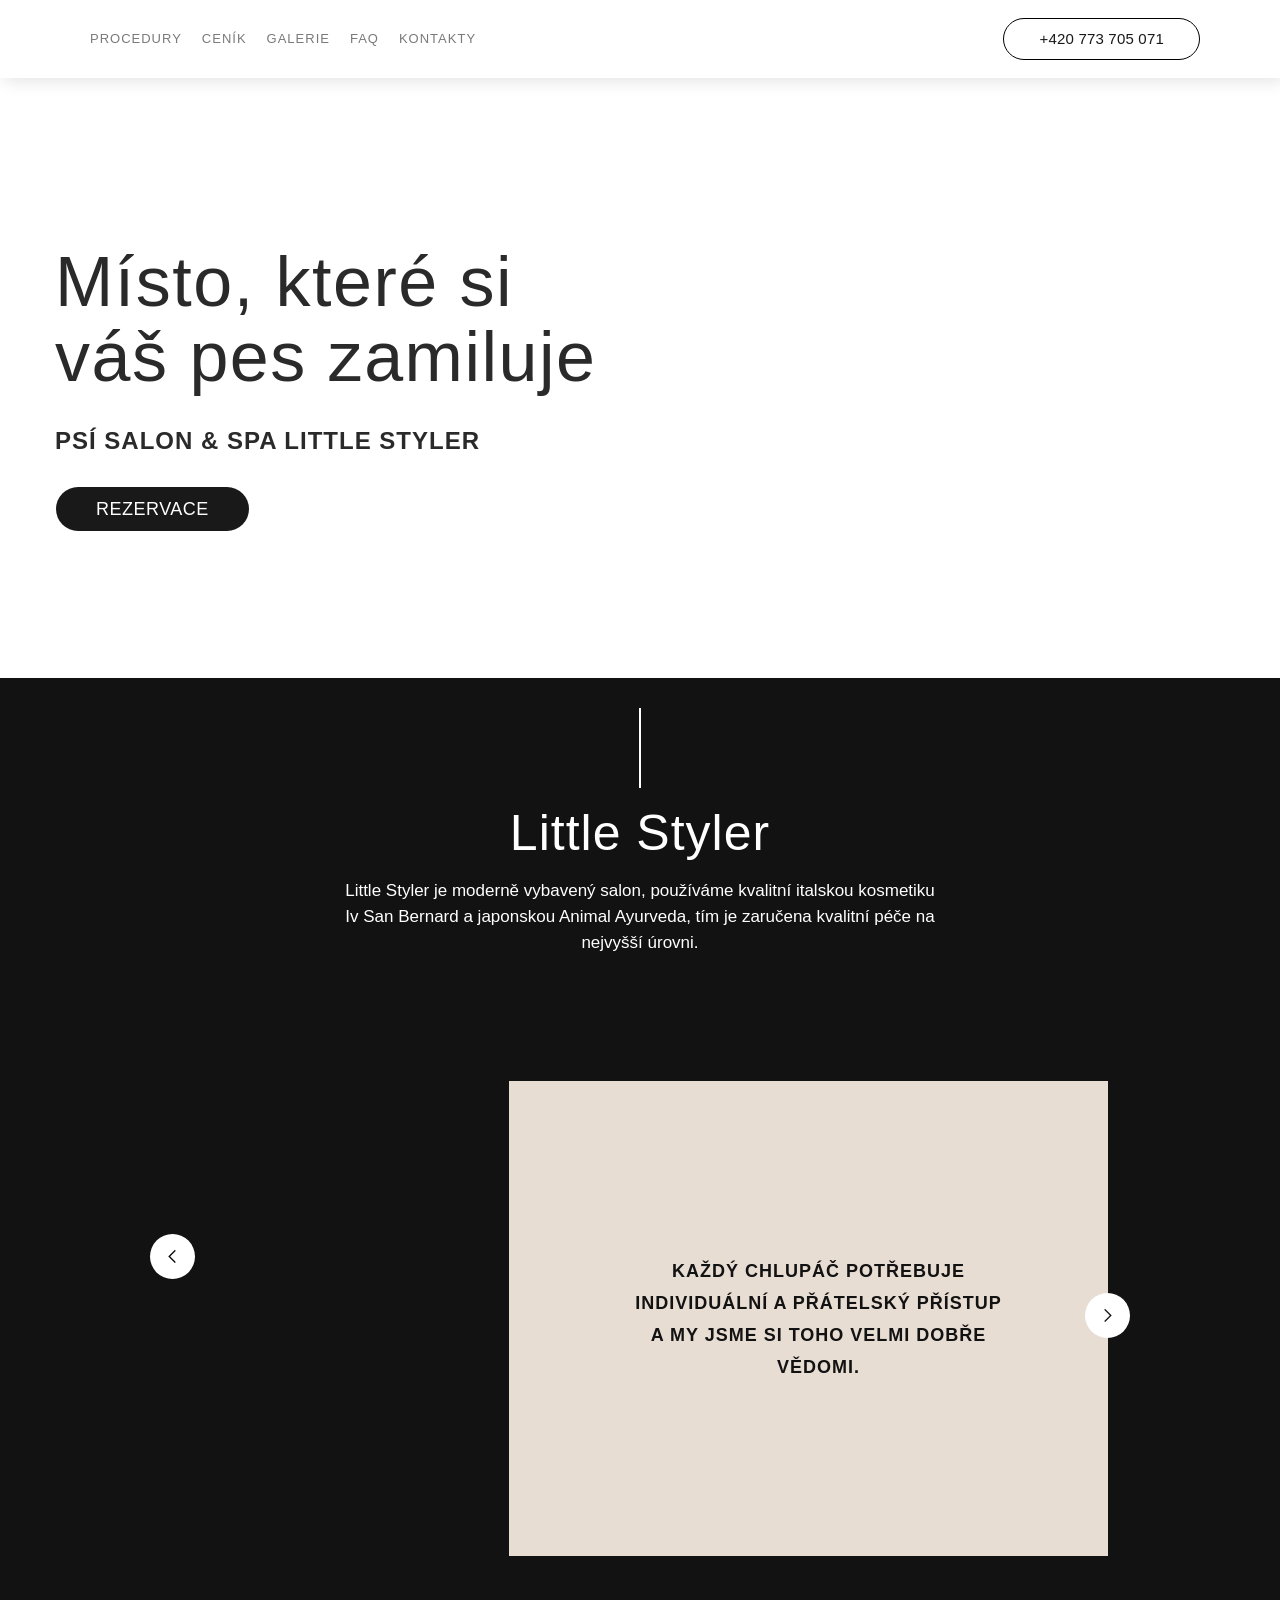
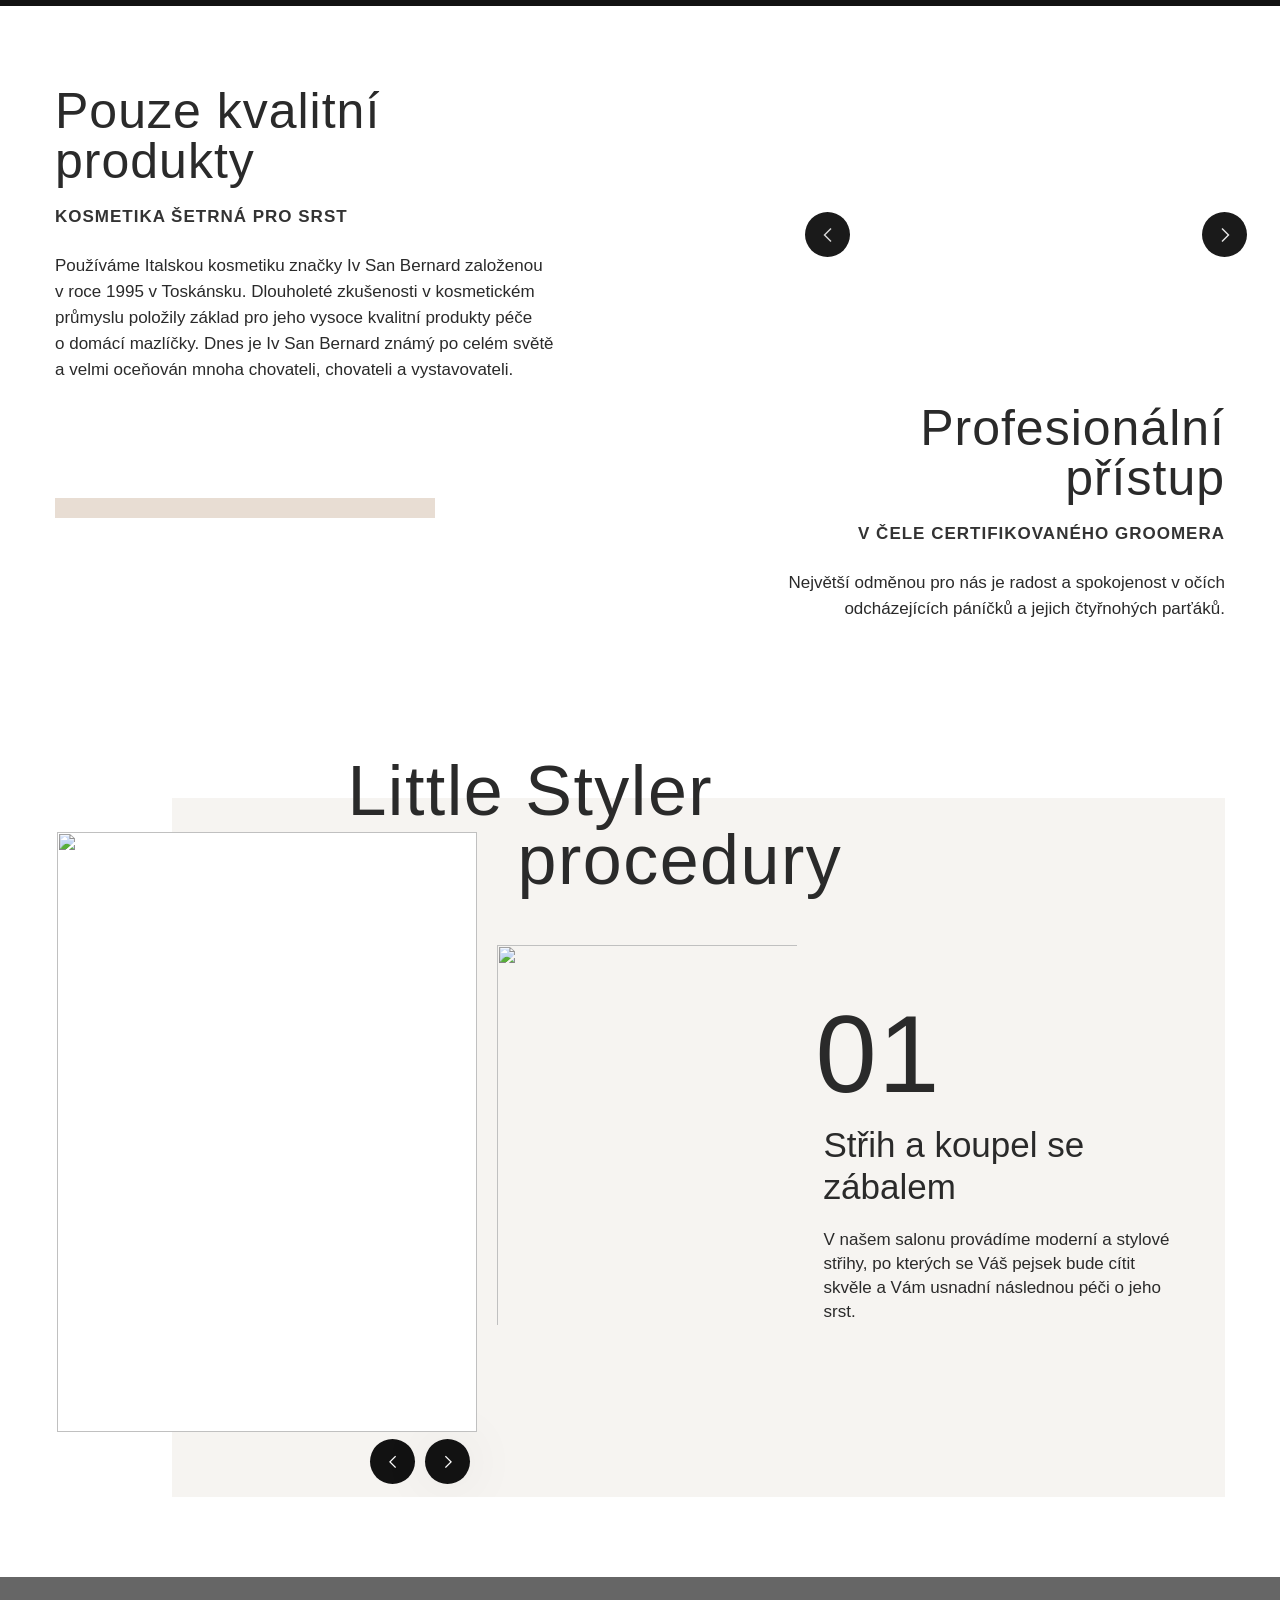
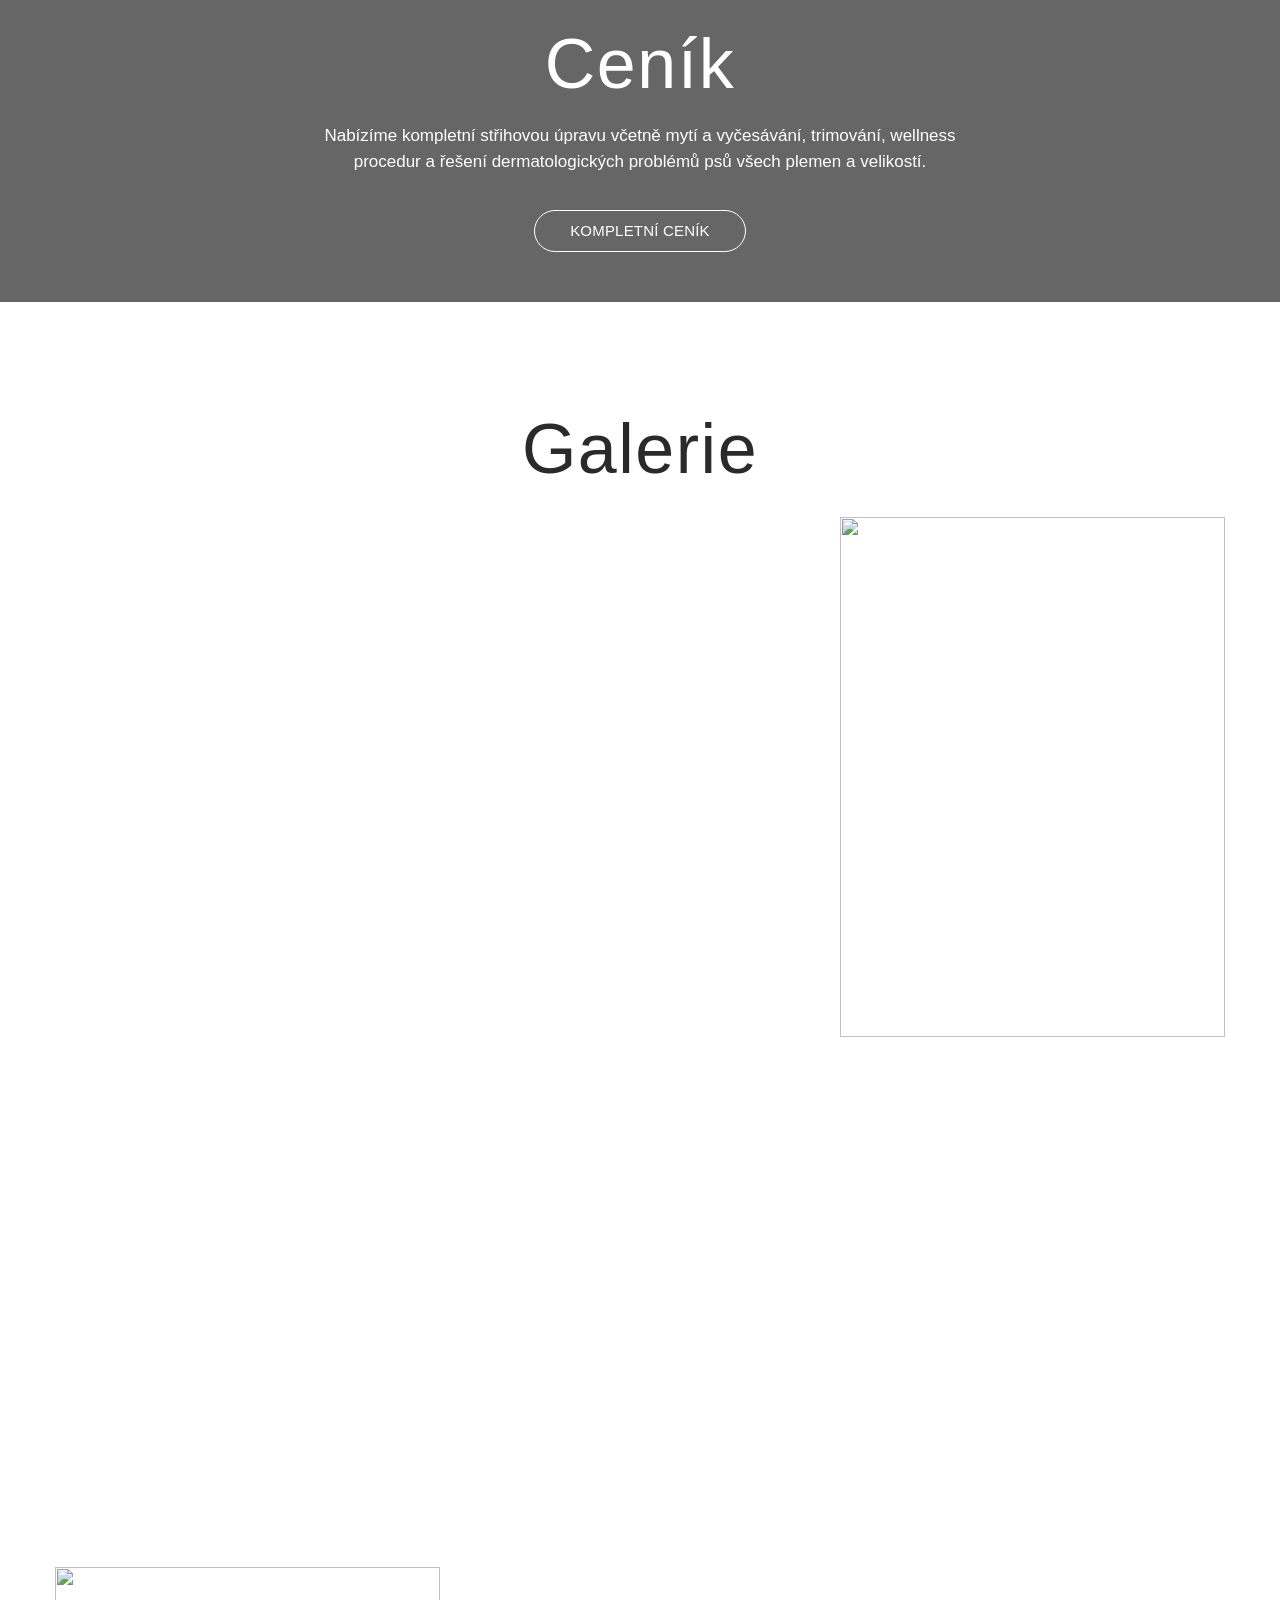
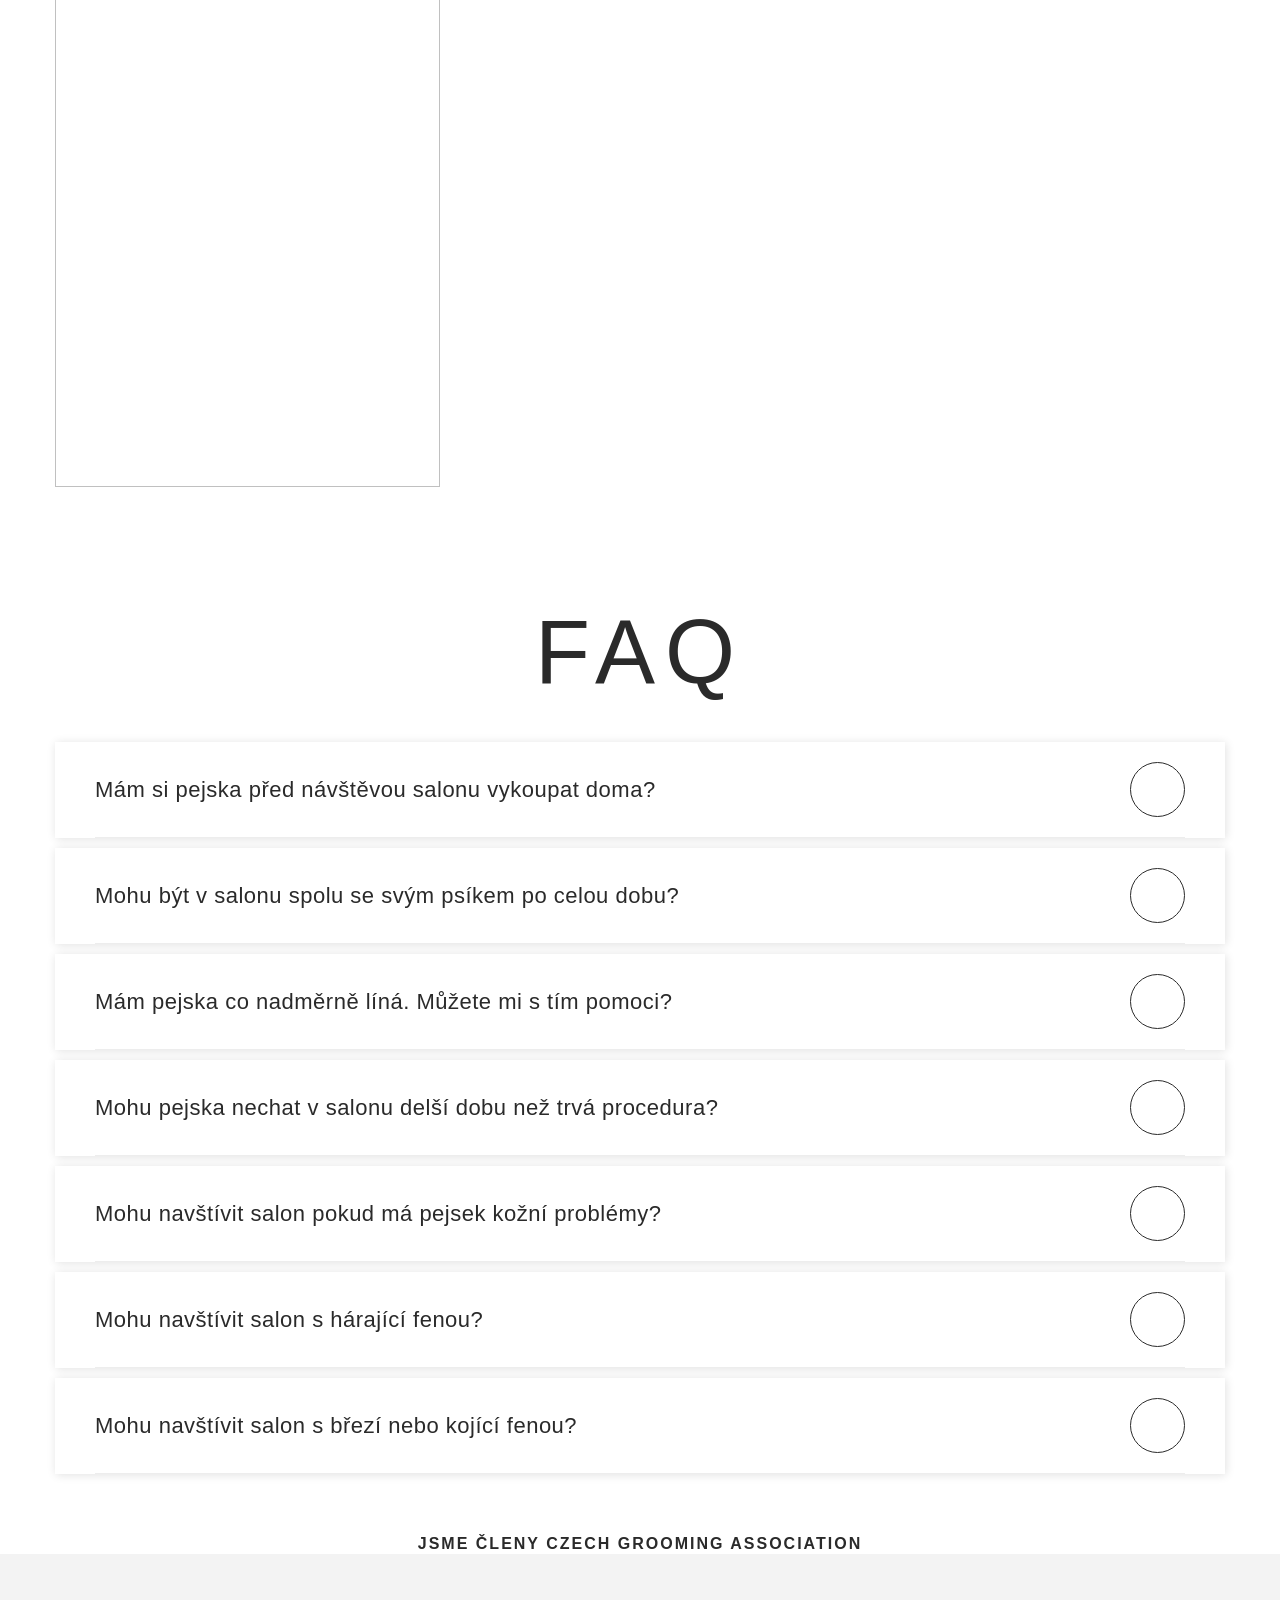
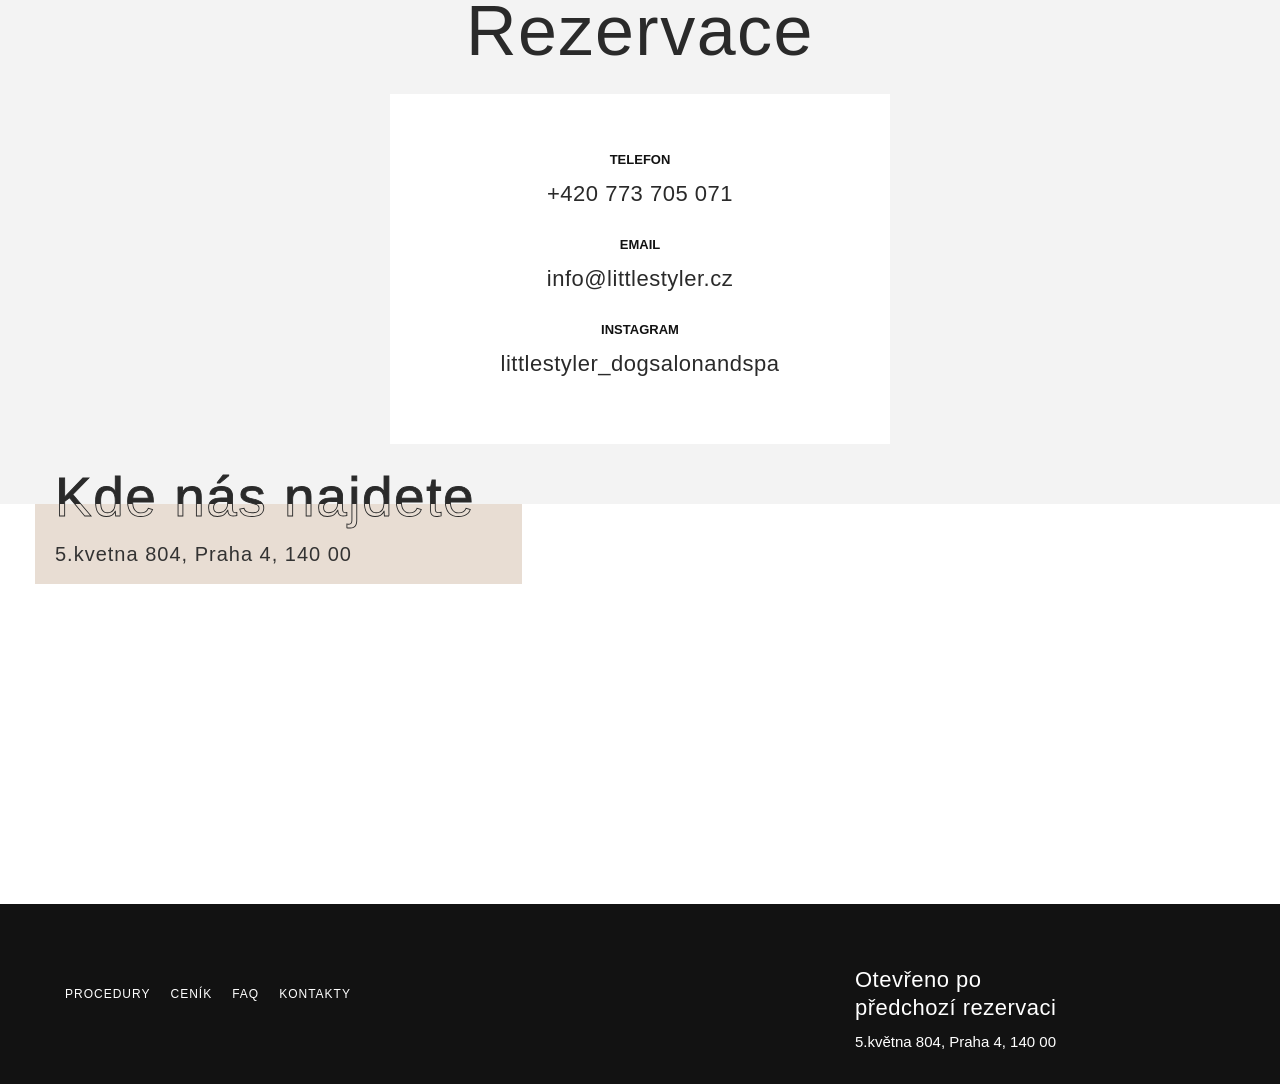
==== commit 55f63e4d: "Update index.html" ====
--- a/index.html
+++ b/index.html
@@ -1,4 +1,4 @@
-<!DOCTYPE html><html data-wf-domain="little-styler-web.webflow.io" data-wf-page="630c89bc181b0e45ae0fbe19" data-wf-site="62dbf1620af0c6090af96ab3" data-wf-status="1"><head><meta charset="utf-8"/><title>Psí salon &amp; spa Little Styler v centru Prahy</title><meta content="Little Styler je moderně vybavený salon, používáme kvalitní italskou kosmetiku Iv San Bernard a japonskou Animal Ayurveda, tím je zaručena kvalitní péče na nejvyšší úrovni." name="description"/><meta content="Psí salon &amp; spa Little Styler v centru Prahy" property="og:title"/><meta content="Little Styler je moderně vybavený salon, používáme kvalitní italskou kosmetiku Iv San Bernard a japonskou Animal Ayurveda, tím je zaručena kvalitní péče na nejvyšší úrovni." property="og:description"/><meta content="https://uploads-ssl.webflow.com/62dbf1620af0c6090af96ab3/63072f774a00760a529b23f3_seo_image.jpg" property="og:image"/><meta content="Psí salon &amp; spa Little Styler v centru Prahy" property="twitter:title"/><meta content="Little Styler je moderně vybavený salon, používáme kvalitní italskou kosmetiku Iv San Bernard a japonskou Animal Ayurveda, tím je zaručena kvalitní péče na nejvyšší úrovni." property="twitter:description"/><meta content="https://uploads-ssl.webflow.com/62dbf1620af0c6090af96ab3/63072f774a00760a529b23f3_seo_image.jpg" property="twitter:image"/><meta property="og:type" content="website"/><meta content="summary_large_image" name="twitter:card"/><meta content="width=device-width, initial-scale=1" name="viewport"/><meta content="Webflow" name="generator"/><link href="css/style.css" rel="stylesheet" type="text/css"/><script src="https://ajax.googleapis.com/ajax/libs/webfont/1.6.26/webfont.js" type="text/javascript"></script><script type="text/javascript">WebFont.load({  google: {    families: ["Abril Fatface:regular:latin,latin-ext"]  }});</script><script src="https://use.typekit.net/flv3daq.js" type="text/javascript"></script><script type="text/javascript">try{Typekit.load();}catch(e){}</script><!--[if lt IE 9]><script src="https://cdnjs.cloudflare.com/ajax/libs/html5shiv/3.7.3/html5shiv.min.js" type="text/javascript"></script><![endif]--><script type="text/javascript">!function(o,c){var n=c.documentElement,t=" w-mod-";n.className+=t+"js",("ontouchstart"in o||o.DocumentTouch&&c instanceof DocumentTouch)&&(n.className+=t+"touch")}(window,document);</script><link href="https://uploads-ssl.webflow.com/img/favicon.ico" rel="shortcut icon" type="image/x-icon"/><link href="https://uploads-ssl.webflow.com/img/webclip.png" rel="apple-touch-icon"/><style>
+<!DOCTYPE html><html data-wf-domain="little-styler-web.webflow.io" data-wf-page="630c89bc181b0e45ae0fbe19" data-wf-site="62dbf1620af0c6090af96ab3" data-wf-status="1"><head><meta charset="utf-8"/><title>Psí salon &amp; spa Little Styler v centru Prahy</title><meta content="Little Styler je moderně vybavený salon, používáme kvalitní italskou kosmetiku Iv San Bernard a japonskou Animal Ayurveda, tím je zaručena kvalitní péče na nejvyšší úrovni." name="description"/><meta content="Psí salon &amp; spa Little Styler v centru Prahy" property="og:title"/><meta content="Little Styler je moderně vybavený salon, používáme kvalitní italskou kosmetiku Iv San Bernard a japonskou Animal Ayurveda, tím je zaručena kvalitní péče na nejvyšší úrovni." property="og:description"/><meta content="https://uploads-ssl.webflow.com/62dbf1620af0c6090af96ab3/63072f774a00760a529b23f3_seo_image.jpg" property="og:image"/><meta content="Psí salon &amp; spa Little Styler v centru Prahy" property="twitter:title"/><meta content="Little Styler je moderně vybavený salon, používáme kvalitní italskou kosmetiku Iv San Bernard a japonskou Animal Ayurveda, tím je zaručena kvalitní péče na nejvyšší úrovni." property="twitter:description"/><meta content="https://uploads-ssl.webflow.com/62dbf1620af0c6090af96ab3/63072f774a00760a529b23f3_seo_image.jpg" property="twitter:image"/><meta property="og:type" content="website"/><meta content="summary_large_image" name="twitter:card"/><meta content="width=device-width, initial-scale=1" name="viewport"/><meta content="Webflow" name="generator"/><link href="CSS/style.css" rel="stylesheet" type="text/css"/><script src="https://ajax.googleapis.com/ajax/libs/webfont/1.6.26/webfont.js" type="text/javascript"></script><script type="text/javascript">WebFont.load({  google: {    families: ["Abril Fatface:regular:latin,latin-ext"]  }});</script><script src="https://use.typekit.net/flv3daq.js" type="text/javascript"></script><script type="text/javascript">try{Typekit.load();}catch(e){}</script><!--[if lt IE 9]><script src="https://cdnjs.cloudflare.com/ajax/libs/html5shiv/3.7.3/html5shiv.min.js" type="text/javascript"></script><![endif]--><script type="text/javascript">!function(o,c){var n=c.documentElement,t=" w-mod-";n.className+=t+"js",("ontouchstart"in o||o.DocumentTouch&&c instanceof DocumentTouch)&&(n.className+=t+"touch")}(window,document);</script><link href="https://uploads-ssl.webflow.com/img/favicon.ico" rel="shortcut icon" type="image/x-icon"/><link href="https://uploads-ssl.webflow.com/img/webclip.png" rel="apple-touch-icon"/><style>
 .item {display: inline-block;}
 .list {display:block !important;}
 .slick-prev:hover,
@@ -187,7 +187,7 @@
   -webkit-text-stroke-width: 0.9px;
   -webkit-text-stroke-color: #2a2a2a;
 }
-</style></div><script src="https://d3e54v103j8qbb.cloudfront.net/js/jquery-3.5.1.min.dc5e7f18c8.js?site=62dbf1620af0c6090af96ab3" type="text/javascript" integrity="sha256-9/aliU8dGd2tb6OSsuzixeV4y/faTqgFtohetphbbj0=" crossorigin="anonymous"></script><script src="js/remember.js" type="text/javascript"></script><!--[if lte IE 9]><script src="//cdnjs.cloudflare.com/ajax/libs/placeholders/3.0.2/placeholders.min.js"></script><![endif]--><script type="text/javascript" src="https://cdn.jsdelivr.net/npm/slick-carousel@1.8.1/slick/slick.min.js"></script>
+</style></div><script src="https://d3e54v103j8qbb.cloudfront.net/js/jquery-3.5.1.min.dc5e7f18c8.js?site=62dbf1620af0c6090af96ab3" type="text/javascript" integrity="sha256-9/aliU8dGd2tb6OSsuzixeV4y/faTqgFtohetphbbj0=" crossorigin="anonymous"></script><script src="JS/remember.js" type="text/javascript"></script><!--[if lte IE 9]><script src="//cdnjs.cloudflare.com/ajax/libs/placeholders/3.0.2/placeholders.min.js"></script><![endif]--><script type="text/javascript" src="https://cdn.jsdelivr.net/npm/slick-carousel@1.8.1/slick/slick.min.js"></script>
 
 <script>
 
--- a/CSS/style.css
+++ b/CSS/style.css
@@ -0,0 +1,6790 @@
+/* Generated on: Fri Nov 25 2022 12:30:01 GMT+0000 (Coordinated Universal Time) */
+/* ==========================================================================
+   normalize.css v3.0.3 | MIT License | github.com/necolas/normalize.css 
+   ========================================================================== */
+/*! normalize.css v3.0.3 | MIT License | github.com/necolas/normalize.css */html{font-family:sans-serif;-ms-text-size-adjust:100%;-webkit-text-size-adjust:100%}body{margin:0}article,aside,details,figcaption,figure,footer,header,hgroup,main,menu,nav,section,summary{display:block}audio,canvas,progress,video{display:inline-block;vertical-align:baseline}audio:not([controls]){display:none;height:0}[hidden],template{display:none}a{background-color:transparent}a:active,a:hover{outline:0}abbr[title]{border-bottom:1px dotted}b,strong{font-weight:bold}dfn{font-style:italic}h1{font-size:2em;margin:.67em 0}mark{background:#ff0;color:#000}small{font-size:80%}sub,sup{font-size:75%;line-height:0;position:relative;vertical-align:baseline}sup{top:-0.5em}sub{bottom:-0.25em}img{border:0}svg:not(:root){overflow:hidden}figure{margin:1em 40px}hr{box-sizing:content-box;height:0}pre{overflow:auto}code,kbd,pre,samp{font-family:monospace, monospace;font-size:1em}button,input,optgroup,select,textarea{color:inherit;font:inherit;margin:0}button{overflow:visible}button,select{text-transform:none}button,html input[type="button"],input[type="reset"]{-webkit-appearance:button;cursor:pointer}button[disabled],html input[disabled]{cursor:default}button::-moz-focus-inner,input::-moz-focus-inner{border:0;padding:0}input{line-height:normal}input[type='checkbox'],input[type='radio']{box-sizing:border-box;padding:0}input[type='number']::-webkit-inner-spin-button,input[type='number']::-webkit-outer-spin-button{height:auto}input[type='search']{-webkit-appearance:none}input[type='search']::-webkit-search-cancel-button,input[type='search']::-webkit-search-decoration{-webkit-appearance:none}fieldset{border:1px solid #c0c0c0;margin:0 2px;padding:.35em .625em .75em}legend{border:0;padding:0}textarea{overflow:auto}optgroup{font-weight:bold}table{border-collapse:collapse;border-spacing:0}td,th{padding:0}
+
+/* ==========================================================================
+   Start of base Webflow CSS - If you're looking for some ultra-clean CSS, skip the boilerplate and see the unminified code below.
+   ========================================================================== */
+   @font-face{font-family:'webflow-icons';src:url("[data-uri]") format('truetype');font-weight:normal;font-style:normal}[class^="w-icon-"],[class*=" w-icon-"]{font-family:'webflow-icons' !important;speak:none;font-style:normal;font-weight:normal;font-variant:normal;text-transform:none;line-height:1;-webkit-font-smoothing:antialiased;-moz-osx-font-smoothing:grayscale}.w-icon-slider-right:before{content:"\e600"}.w-icon-slider-left:before{content:"\e601"}.w-icon-nav-menu:before{content:"\e602"}.w-icon-arrow-down:before,.w-icon-dropdown-toggle:before{content:"\e603"}.w-icon-file-upload-remove:before{content:"\e900"}.w-icon-file-upload-icon:before{content:"\e903"}*{-webkit-box-sizing:border-box;-moz-box-sizing:border-box;box-sizing:border-box}html{height:100%}body{margin:0;min-height:100%;background-color:#fff;font-family:Arial,sans-serif;font-size:14px;line-height:20px;color:#333}img{max-width:100%;vertical-align:middle;display:inline-block}html.w-mod-touch *{background-attachment:scroll !important}.w-block{display:block}.w-inline-block{max-width:100%;display:inline-block}.w-clearfix:before,.w-clearfix:after{content:" ";display:table;grid-column-start:1;grid-row-start:1;grid-column-end:2;grid-row-end:2}.w-clearfix:after{clear:both}.w-hidden{display:none}.w-button{display:inline-block;padding:9px 15px;background-color:#3898EC;color:white;border:0;line-height:inherit;text-decoration:none;cursor:pointer;border-radius:0}input.w-button{-webkit-appearance:button}html[data-w-dynpage] [data-w-cloak]{color:transparent !important}.w-webflow-badge,.w-webflow-badge *{position:static;left:auto;top:auto;right:auto;bottom:auto;z-index:auto;display:block;visibility:visible;overflow:visible;overflow-x:visible;overflow-y:visible;box-sizing:border-box;width:auto;height:auto;max-height:none;max-width:none;min-height:0;min-width:0;margin:0;padding:0;float:none;clear:none;border:0 none transparent;border-radius:0;background:none;background-image:none;background-position:0% 0%;background-size:auto auto;background-repeat:repeat;background-origin:padding-box;background-clip:border-box;background-attachment:scroll;background-color:transparent;box-shadow:none;opacity:1;transform:none;transition:none;direction:ltr;font-family:inherit;font-weight:inherit;color:inherit;font-size:inherit;line-height:inherit;font-style:inherit;font-variant:inherit;text-align:inherit;letter-spacing:inherit;text-decoration:inherit;text-indent:0;text-transform:inherit;list-style-type:disc;text-shadow:none;font-smoothing:auto;vertical-align:baseline;cursor:inherit;white-space:inherit;word-break:normal;word-spacing:normal;word-wrap:normal}.w-webflow-badge{position:fixed !important;display:inline-block !important;visibility:visible !important;z-index:2147483647 !important;top:auto !important;right:12px !important;bottom:12px !important;left:auto !important;color:#AAADB0 !important;background-color:#fff !important;border-radius:3px !important;padding:6px 8px 6px 6px !important;font-size:12px !important;opacity:1 !important;line-height:14px !important;text-decoration:none !important;transform:none !important;margin:0 !important;width:auto !important;height:auto !important;overflow:visible !important;white-space:nowrap;box-shadow:0 0 0 1px rgba(0,0,0,0.1),0 1px 3px rgba(0,0,0,0.1);cursor:pointer}.w-webflow-badge>img{display:inline-block !important;visibility:visible !important;opacity:1 !important;vertical-align:middle !important}h1,h2,h3,h4,h5,h6{font-weight:bold;margin-bottom:10px}h1{font-size:38px;line-height:44px;margin-top:20px}h2{font-size:32px;line-height:36px;margin-top:20px}h3{font-size:24px;line-height:30px;margin-top:20px}h4{font-size:18px;line-height:24px;margin-top:10px}h5{font-size:14px;line-height:20px;margin-top:10px}h6{font-size:12px;line-height:18px;margin-top:10px}p{margin-top:0;margin-bottom:10px}blockquote{margin:0 0 10px 0;padding:10px 20px;border-left:5px solid #E2E2E2;font-size:18px;line-height:22px}figure{margin:0;margin-bottom:10px}figcaption{margin-top:5px;text-align:center}ul,ol{margin-top:0px;margin-bottom:10px;padding-left:40px}.w-list-unstyled{padding-left:0;list-style:none}.w-embed:before,.w-embed:after{content:" ";display:table;grid-column-start:1;grid-row-start:1;grid-column-end:2;grid-row-end:2}.w-embed:after{clear:both}.w-video{width:100%;position:relative;padding:0}.w-video iframe,.w-video object,.w-video embed{position:absolute;top:0;left:0;width:100%;height:100%;border:none}fieldset{padding:0;margin:0;border:0}button,[type='button'],[type='reset']{border:0;cursor:pointer;-webkit-appearance:button}.w-form{margin:0 0 15px}.w-form-done{display:none;padding:20px;text-align:center;background-color:#dddddd}.w-form-fail{display:none;margin-top:10px;padding:10px;background-color:#ffdede}label{display:block;margin-bottom:5px;font-weight:bold}.w-input,.w-select{display:block;width:100%;height:38px;padding:8px 12px;margin-bottom:10px;font-size:14px;line-height:1.42857143;color:#333333;vertical-align:middle;background-color:#ffffff;border:1px solid #cccccc}.w-input:-moz-placeholder,.w-select:-moz-placeholder{color:#999}.w-input::-moz-placeholder,.w-select::-moz-placeholder{color:#999;opacity:1}.w-input:-ms-input-placeholder,.w-select:-ms-input-placeholder{color:#999}.w-input::-webkit-input-placeholder,.w-select::-webkit-input-placeholder{color:#999}.w-input:focus,.w-select:focus{border-color:#3898EC;outline:0}.w-input[disabled],.w-select[disabled],.w-input[readonly],.w-select[readonly],fieldset[disabled] .w-input,fieldset[disabled] .w-select{cursor:not-allowed}.w-input[disabled]:not(.w-input-disabled),.w-select[disabled]:not(.w-input-disabled),.w-input[readonly],.w-select[readonly],fieldset[disabled]:not(.w-input-disabled) .w-input,fieldset[disabled]:not(.w-input-disabled) .w-select{background-color:#eeeeee}textarea.w-input,textarea.w-select{height:auto}.w-select{background-color:#f3f3f3}.w-select[multiple]{height:auto}.w-form-label{display:inline-block;cursor:pointer;font-weight:normal;margin-bottom:0px}.w-radio{display:block;margin-bottom:5px;padding-left:20px}.w-radio:before,.w-radio:after{content:" ";display:table;grid-column-start:1;grid-row-start:1;grid-column-end:2;grid-row-end:2}.w-radio:after{clear:both}.w-radio-input{margin:4px 0 0;margin-top:1px \9;line-height:normal;float:left;margin-left:-20px}.w-radio-input{margin-top:3px}.w-file-upload{display:block;margin-bottom:10px}.w-file-upload-input{width:.1px;height:.1px;opacity:0;overflow:hidden;position:absolute;z-index:-100}.w-file-upload-default,.w-file-upload-uploading,.w-file-upload-success{display:inline-block;color:#333333}.w-file-upload-error{display:block;margin-top:10px}.w-file-upload-default.w-hidden,.w-file-upload-uploading.w-hidden,.w-file-upload-error.w-hidden,.w-file-upload-success.w-hidden{display:none}.w-file-upload-uploading-btn{display:flex;font-size:14px;font-weight:normal;cursor:pointer;margin:0;padding:8px 12px;border:1px solid #cccccc;background-color:#fafafa}.w-file-upload-file{display:flex;flex-grow:1;justify-content:space-between;margin:0;padding:8px 9px 8px 11px;border:1px solid #cccccc;background-color:#fafafa}.w-file-upload-file-name{font-size:14px;font-weight:normal;display:block}.w-file-remove-link{margin-top:3px;margin-left:10px;width:auto;height:auto;padding:3px;display:block;cursor:pointer}.w-icon-file-upload-remove{margin:auto;font-size:10px}.w-file-upload-error-msg{display:inline-block;color:#ea384c;padding:2px 0}.w-file-upload-info{display:inline-block;line-height:38px;padding:0 12px}.w-file-upload-label{display:inline-block;font-size:14px;font-weight:normal;cursor:pointer;margin:0;padding:8px 12px;border:1px solid #cccccc;background-color:#fafafa}.w-icon-file-upload-icon,.w-icon-file-upload-uploading{display:inline-block;margin-right:8px;width:20px}.w-icon-file-upload-uploading{height:20px}.w-container{margin-left:auto;margin-right:auto;max-width:940px}.w-container:before,.w-container:after{content:" ";display:table;grid-column-start:1;grid-row-start:1;grid-column-end:2;grid-row-end:2}.w-container:after{clear:both}.w-container .w-row{margin-left:-10px;margin-right:-10px}.w-row:before,.w-row:after{content:" ";display:table;grid-column-start:1;grid-row-start:1;grid-column-end:2;grid-row-end:2}.w-row:after{clear:both}.w-row .w-row{margin-left:0;margin-right:0}.w-col{position:relative;float:left;width:100%;min-height:1px;padding-left:10px;padding-right:10px}.w-col .w-col{padding-left:0;padding-right:0}.w-col-1{width:8.33333333%}.w-col-2{width:16.66666667%}.w-col-3{width:25%}.w-col-4{width:33.33333333%}.w-col-5{width:41.66666667%}.w-col-6{width:50%}.w-col-7{width:58.33333333%}.w-col-8{width:66.66666667%}.w-col-9{width:75%}.w-col-10{width:83.33333333%}.w-col-11{width:91.66666667%}.w-col-12{width:100%}.w-hidden-main{display:none !important}@media screen and (max-width:991px){.w-container{max-width:728px}.w-hidden-main{display:inherit !important}.w-hidden-medium{display:none !important}.w-col-medium-1{width:8.33333333%}.w-col-medium-2{width:16.66666667%}.w-col-medium-3{width:25%}.w-col-medium-4{width:33.33333333%}.w-col-medium-5{width:41.66666667%}.w-col-medium-6{width:50%}.w-col-medium-7{width:58.33333333%}.w-col-medium-8{width:66.66666667%}.w-col-medium-9{width:75%}.w-col-medium-10{width:83.33333333%}.w-col-medium-11{width:91.66666667%}.w-col-medium-12{width:100%}.w-col-stack{width:100%;left:auto;right:auto}}@media screen and (max-width:767px){.w-hidden-main{display:inherit !important}.w-hidden-medium{display:inherit !important}.w-hidden-small{display:none !important}.w-row,.w-container .w-row{margin-left:0;margin-right:0}.w-col{width:100%;left:auto;right:auto}.w-col-small-1{width:8.33333333%}.w-col-small-2{width:16.66666667%}.w-col-small-3{width:25%}.w-col-small-4{width:33.33333333%}.w-col-small-5{width:41.66666667%}.w-col-small-6{width:50%}.w-col-small-7{width:58.33333333%}.w-col-small-8{width:66.66666667%}.w-col-small-9{width:75%}.w-col-small-10{width:83.33333333%}.w-col-small-11{width:91.66666667%}.w-col-small-12{width:100%}}@media screen and (max-width:479px){.w-container{max-width:none}.w-hidden-main{display:inherit !important}.w-hidden-medium{display:inherit !important}.w-hidden-small{display:inherit !important}.w-hidden-tiny{display:none !important}.w-col{width:100%}.w-col-tiny-1{width:8.33333333%}.w-col-tiny-2{width:16.66666667%}.w-col-tiny-3{width:25%}.w-col-tiny-4{width:33.33333333%}.w-col-tiny-5{width:41.66666667%}.w-col-tiny-6{width:50%}.w-col-tiny-7{width:58.33333333%}.w-col-tiny-8{width:66.66666667%}.w-col-tiny-9{width:75%}.w-col-tiny-10{width:83.33333333%}.w-col-tiny-11{width:91.66666667%}.w-col-tiny-12{width:100%}}.w-widget{position:relative}.w-widget-map{width:100%;height:400px}.w-widget-map label{width:auto;display:inline}.w-widget-map img{max-width:inherit}.w-widget-map .gm-style-iw{text-align:center}.w-widget-map .gm-style-iw>button{display:none !important}.w-widget-twitter{overflow:hidden}.w-widget-twitter-count-shim{display:inline-block;vertical-align:top;position:relative;width:28px;height:20px;text-align:center;background:white;border:#758696 solid 1px;border-radius:3px}.w-widget-twitter-count-shim *{pointer-events:none;-webkit-user-select:none;-moz-user-select:none;-ms-user-select:none;user-select:none}.w-widget-twitter-count-shim .w-widget-twitter-count-inner{position:relative;font-size:15px;line-height:12px;text-align:center;color:#999;font-family:serif}.w-widget-twitter-count-shim .w-widget-twitter-count-clear{position:relative;display:block}.w-widget-twitter-count-shim.w--large{width:36px;height:28px}.w-widget-twitter-count-shim.w--large .w-widget-twitter-count-inner{font-size:18px;line-height:18px}.w-widget-twitter-count-shim:not(.w--vertical){margin-left:5px;margin-right:8px}.w-widget-twitter-count-shim:not(.w--vertical).w--large{margin-left:6px}.w-widget-twitter-count-shim:not(.w--vertical):before,.w-widget-twitter-count-shim:not(.w--vertical):after{top:50%;left:0;border:solid transparent;content:' ';height:0;width:0;position:absolute;pointer-events:none}.w-widget-twitter-count-shim:not(.w--vertical):before{border-color:rgba(117,134,150,0);border-right-color:#5d6c7b;border-width:4px;margin-left:-9px;margin-top:-4px}.w-widget-twitter-count-shim:not(.w--vertical).w--large:before{border-width:5px;margin-left:-10px;margin-top:-5px}.w-widget-twitter-count-shim:not(.w--vertical):after{border-color:rgba(255,255,255,0);border-right-color:white;border-width:4px;margin-left:-8px;margin-top:-4px}.w-widget-twitter-count-shim:not(.w--vertical).w--large:after{border-width:5px;margin-left:-9px;margin-top:-5px}.w-widget-twitter-count-shim.w--vertical{width:61px;height:33px;margin-bottom:8px}.w-widget-twitter-count-shim.w--vertical:before,.w-widget-twitter-count-shim.w--vertical:after{top:100%;left:50%;border:solid transparent;content:' ';height:0;width:0;position:absolute;pointer-events:none}.w-widget-twitter-count-shim.w--vertical:before{border-color:rgba(117,134,150,0);border-top-color:#5d6c7b;border-width:5px;margin-left:-5px}.w-widget-twitter-count-shim.w--vertical:after{border-color:rgba(255,255,255,0);border-top-color:white;border-width:4px;margin-left:-4px}.w-widget-twitter-count-shim.w--vertical .w-widget-twitter-count-inner{font-size:18px;line-height:22px}.w-widget-twitter-count-shim.w--vertical.w--large{width:76px}.w-background-video{position:relative;overflow:hidden;height:500px;color:white}.w-background-video>video{background-size:cover;background-position:50% 50%;position:absolute;margin:auto;width:100%;height:100%;right:-100%;bottom:-100%;top:-100%;left:-100%;object-fit:cover;z-index:-100}.w-background-video>video::-webkit-media-controls-start-playback-button{display:none !important;-webkit-appearance:none}.w-background-video--control{position:absolute;bottom:1em;right:1em;background-color:transparent;padding:0}.w-background-video--control>[hidden]{display:none !important}.w-slider{position:relative;height:300px;text-align:center;background:#dddddd;clear:both;-webkit-tap-highlight-color:rgba(0,0,0,0);tap-highlight-color:rgba(0,0,0,0)}.w-slider-mask{position:relative;display:block;overflow:hidden;z-index:1;left:0;right:0;height:100%;white-space:nowrap}.w-slide{position:relative;display:inline-block;vertical-align:top;width:100%;height:100%;white-space:normal;text-align:left}.w-slider-nav{position:absolute;z-index:2;top:auto;right:0;bottom:0;left:0;margin:auto;padding-top:10px;height:40px;text-align:center;-webkit-tap-highlight-color:rgba(0,0,0,0);tap-highlight-color:rgba(0,0,0,0)}.w-slider-nav.w-round>div{border-radius:100%}.w-slider-nav.w-num>div{width:auto;height:auto;padding:.2em .5em;font-size:inherit;line-height:inherit}.w-slider-nav.w-shadow>div{box-shadow:0 0 3px rgba(51,51,51,0.4)}.w-slider-nav-invert{color:#fff}.w-slider-nav-invert>div{background-color:rgba(34,34,34,0.4)}.w-slider-nav-invert>div.w-active{background-color:#222}.w-slider-dot{position:relative;display:inline-block;width:1em;height:1em;background-color:rgba(255,255,255,0.4);cursor:pointer;margin:0 3px .5em;transition:background-color 100ms,color 100ms}.w-slider-dot.w-active{background-color:#fff}.w-slider-dot:focus{outline:none;box-shadow:0 0 0 2px #fff}.w-slider-dot:focus.w-active{box-shadow:none}.w-slider-arrow-left,.w-slider-arrow-right{position:absolute;width:80px;top:0;right:0;bottom:0;left:0;margin:auto;cursor:pointer;overflow:hidden;color:white;font-size:40px;-webkit-tap-highlight-color:rgba(0,0,0,0);tap-highlight-color:rgba(0,0,0,0);-webkit-user-select:none;-moz-user-select:none;-ms-user-select:none;user-select:none}.w-slider-arrow-left [class^='w-icon-'],.w-slider-arrow-right [class^='w-icon-'],.w-slider-arrow-left [class*=' w-icon-'],.w-slider-arrow-right [class*=' w-icon-']{position:absolute}.w-slider-arrow-left:focus,.w-slider-arrow-right:focus{outline:0}.w-slider-arrow-left{z-index:3;right:auto}.w-slider-arrow-right{z-index:4;left:auto}.w-icon-slider-left,.w-icon-slider-right{top:0;right:0;bottom:0;left:0;margin:auto;width:1em;height:1em}.w-slider-aria-label{border:0;clip:rect(0 0 0 0);height:1px;margin:-1px;overflow:hidden;padding:0;position:absolute;width:1px}.w-slider-force-show{display:block !important}.w-dropdown{display:inline-block;position:relative;text-align:left;margin-left:auto;margin-right:auto;z-index:900}.w-dropdown-btn,.w-dropdown-toggle,.w-dropdown-link{position:relative;vertical-align:top;text-decoration:none;color:#222222;padding:20px;text-align:left;margin-left:auto;margin-right:auto;white-space:nowrap}.w-dropdown-toggle{-webkit-user-select:none;-moz-user-select:none;-ms-user-select:none;user-select:none;display:inline-block;cursor:pointer;padding-right:40px}.w-dropdown-toggle:focus{outline:0}.w-icon-dropdown-toggle{position:absolute;top:0;right:0;bottom:0;margin:auto;margin-right:20px;width:1em;height:1em}.w-dropdown-list{position:absolute;background:#dddddd;display:none;min-width:100%}.w-dropdown-list.w--open{display:block}.w-dropdown-link{padding:10px 20px;display:block;color:#222222}.w-dropdown-link.w--current{color:#0082f3}.w-dropdown-link:focus{outline:0}@media screen and (max-width:767px){.w-nav-brand{padding-left:10px}}.w-lightbox-backdrop{color:#000;cursor:auto;font-family:serif;font-size:medium;font-style:normal;font-variant:normal;font-weight:normal;letter-spacing:normal;line-height:normal;list-style:disc;text-align:start;text-indent:0;text-shadow:none;text-transform:none;visibility:visible;white-space:normal;word-break:normal;word-spacing:normal;word-wrap:normal;position:fixed;top:0;right:0;bottom:0;left:0;color:#fff;font-family:"Helvetica Neue",Helvetica,Ubuntu,"Segoe UI",Verdana,sans-serif;font-size:17px;line-height:1.2;font-weight:300;text-align:center;background:rgba(0,0,0,0.9);z-index:2000;outline:0;opacity:0;-webkit-user-select:none;-moz-user-select:none;-ms-user-select:none;-webkit-tap-highlight-color:transparent;-webkit-transform:translate(0, 0)}.w-lightbox-backdrop,.w-lightbox-container{height:100%;overflow:auto;-webkit-overflow-scrolling:touch}.w-lightbox-content{position:relative;height:100vh;overflow:hidden}.w-lightbox-view{position:absolute;width:100vw;height:100vh;opacity:0}.w-lightbox-view:before{content:"";height:100vh}.w-lightbox-group,.w-lightbox-group .w-lightbox-view,.w-lightbox-group .w-lightbox-view:before{height:86vh}.w-lightbox-frame,.w-lightbox-view:before{display:inline-block;vertical-align:middle}.w-lightbox-figure{position:relative;margin:0}.w-lightbox-group .w-lightbox-figure{cursor:pointer}.w-lightbox-img{width:auto;height:auto;max-width:none}.w-lightbox-image{display:block;float:none;max-width:100vw;max-height:100vh}.w-lightbox-group .w-lightbox-image{max-height:86vh}.w-lightbox-caption{position:absolute;right:0;bottom:0;left:0;padding:.5em 1em;background:rgba(0,0,0,0.4);text-align:left;text-overflow:ellipsis;white-space:nowrap;overflow:hidden}.w-lightbox-embed{position:absolute;top:0;right:0;bottom:0;left:0;width:100%;height:100%}.w-lightbox-control{position:absolute;top:0;width:4em;background-size:24px;background-repeat:no-repeat;background-position:center;cursor:pointer;-webkit-transition:all .3s;transition:all .3s}.w-lightbox-left{display:none;bottom:0;left:0;background-image:url("[data-uri]")}.w-lightbox-right{display:none;right:0;bottom:0;background-image:url("[data-uri]")}.w-lightbox-close{right:0;height:2.6em;background-image:url("[data-uri]");background-size:18px}.w-lightbox-strip{position:absolute;bottom:0;left:0;right:0;padding:0 1vh;line-height:0;white-space:nowrap;overflow-x:auto;overflow-y:hidden}.w-lightbox-item{display:inline-block;width:10vh;padding:2vh 1vh;box-sizing:content-box;cursor:pointer;-webkit-transform:translate3d(0, 0, 0)}.w-lightbox-active{opacity:.3}.w-lightbox-thumbnail{position:relative;height:10vh;background:#222;overflow:hidden}.w-lightbox-thumbnail-image{position:absolute;top:0;left:0}.w-lightbox-thumbnail .w-lightbox-tall{top:50%;width:100%;-webkit-transform:translate(0, -50%);-ms-transform:translate(0, -50%);transform:translate(0, -50%)}.w-lightbox-thumbnail .w-lightbox-wide{left:50%;height:100%;-webkit-transform:translate(-50%, 0);-ms-transform:translate(-50%, 0);transform:translate(-50%, 0)}.w-lightbox-spinner{position:absolute;top:50%;left:50%;box-sizing:border-box;width:40px;height:40px;margin-top:-20px;margin-left:-20px;border:5px solid rgba(0,0,0,0.4);border-radius:50%;-webkit-animation:spin .8s infinite linear;animation:spin .8s infinite linear}.w-lightbox-spinner:after{content:"";position:absolute;top:-4px;right:-4px;bottom:-4px;left:-4px;border:3px solid transparent;border-bottom-color:#fff;border-radius:50%}.w-lightbox-hide{display:none}.w-lightbox-noscroll{overflow:hidden}@media (min-width:768px){.w-lightbox-content{height:96vh;margin-top:2vh}.w-lightbox-view,.w-lightbox-view:before{height:96vh}.w-lightbox-group,.w-lightbox-group .w-lightbox-view,.w-lightbox-group .w-lightbox-view:before{height:84vh}.w-lightbox-image{max-width:96vw;max-height:96vh}.w-lightbox-group .w-lightbox-image{max-width:82.3vw;max-height:84vh}.w-lightbox-left,.w-lightbox-right{display:block;opacity:.5}.w-lightbox-close{opacity:.8}.w-lightbox-control:hover{opacity:1}}.w-lightbox-inactive,.w-lightbox-inactive:hover{opacity:0}.w-richtext:before,.w-richtext:after{content:" ";display:table;grid-column-start:1;grid-row-start:1;grid-column-end:2;grid-row-end:2}.w-richtext:after{clear:both}.w-richtext[contenteditable="true"]:before,.w-richtext[contenteditable="true"]:after{white-space:initial}.w-richtext ol,.w-richtext ul{overflow:hidden}.w-richtext .w-richtext-figure-selected.w-richtext-figure-type-video div:after,.w-richtext .w-richtext-figure-selected[data-rt-type="video"] div:after{outline:2px solid #2895f7}.w-richtext .w-richtext-figure-selected.w-richtext-figure-type-image div,.w-richtext .w-richtext-figure-selected[data-rt-type="image"] div{outline:2px solid #2895f7}.w-richtext figure.w-richtext-figure-type-video>div:after,.w-richtext figure[data-rt-type="video"]>div:after{content:'';position:absolute;display:none;left:0;top:0;right:0;bottom:0}.w-richtext figure{position:relative;max-width:60%}.w-richtext figure>div:before{cursor:default!important}.w-richtext figure img{width:100%}.w-richtext figure figcaption.w-richtext-figcaption-placeholder{opacity:.6}.w-richtext figure div{font-size:0px;color:transparent}.w-richtext figure.w-richtext-figure-type-image,.w-richtext figure[data-rt-type="image"]{display:table}.w-richtext figure.w-richtext-figure-type-image>div,.w-richtext figure[data-rt-type="image"]>div{display:inline-block}.w-richtext figure.w-richtext-figure-type-image>figcaption,.w-richtext figure[data-rt-type="image"]>figcaption{display:table-caption;caption-side:bottom}.w-richtext figure.w-richtext-figure-type-video,.w-richtext figure[data-rt-type="video"]{width:60%;height:0}.w-richtext figure.w-richtext-figure-type-video iframe,.w-richtext figure[data-rt-type="video"] iframe{position:absolute;top:0;left:0;width:100%;height:100%}.w-richtext figure.w-richtext-figure-type-video>div,.w-richtext figure[data-rt-type="video"]>div{width:100%}.w-richtext figure.w-richtext-align-center{margin-right:auto;margin-left:auto;clear:both}.w-richtext figure.w-richtext-align-center.w-richtext-figure-type-image>div,.w-richtext figure.w-richtext-align-center[data-rt-type="image"]>div{max-width:100%}.w-richtext figure.w-richtext-align-normal{clear:both}.w-richtext figure.w-richtext-align-fullwidth{width:100%;max-width:100%;text-align:center;clear:both;display:block;margin-right:auto;margin-left:auto}.w-richtext figure.w-richtext-align-fullwidth>div{display:inline-block;padding-bottom:inherit}.w-richtext figure.w-richtext-align-fullwidth>figcaption{display:block}.w-richtext figure.w-richtext-align-floatleft{float:left;margin-right:15px;clear:none}.w-richtext figure.w-richtext-align-floatright{float:right;margin-left:15px;clear:none}.w-nav{position:relative;background:#dddddd;z-index:1000}.w-nav:before,.w-nav:after{content:" ";display:table;grid-column-start:1;grid-row-start:1;grid-column-end:2;grid-row-end:2}.w-nav:after{clear:both}.w-nav-brand{position:relative;float:left;text-decoration:none;color:#333333}.w-nav-link{position:relative;display:inline-block;vertical-align:top;text-decoration:none;color:#222222;padding:20px;text-align:left;margin-left:auto;margin-right:auto}.w-nav-link.w--current{color:#0082f3}.w-nav-menu{position:relative;float:right}[data-nav-menu-open]{display:block !important;position:absolute;top:100%;left:0;right:0;background:#C8C8C8;text-align:center;overflow:visible;min-width:200px}.w--nav-link-open{display:block;position:relative}.w-nav-overlay{position:absolute;overflow:hidden;display:none;top:100%;left:0;right:0;width:100%}.w-nav-overlay [data-nav-menu-open]{top:0}.w-nav[data-animation="over-left"] .w-nav-overlay{width:auto}.w-nav[data-animation="over-left"] .w-nav-overlay,.w-nav[data-animation="over-left"] [data-nav-menu-open]{right:auto;z-index:1;top:0}.w-nav[data-animation="over-right"] .w-nav-overlay{width:auto}.w-nav[data-animation="over-right"] .w-nav-overlay,.w-nav[data-animation="over-right"] [data-nav-menu-open]{left:auto;z-index:1;top:0}.w-nav-button{position:relative;float:right;padding:18px;font-size:24px;display:none;cursor:pointer;-webkit-tap-highlight-color:rgba(0,0,0,0);tap-highlight-color:rgba(0,0,0,0);-webkit-user-select:none;-moz-user-select:none;-ms-user-select:none;user-select:none}.w-nav-button:focus{outline:0}.w-nav-button.w--open{background-color:#C8C8C8;color:white}.w-nav[data-collapse="all"] .w-nav-menu{display:none}.w-nav[data-collapse="all"] .w-nav-button{display:block}.w--nav-dropdown-open{display:block}.w--nav-dropdown-toggle-open{display:block}.w--nav-dropdown-list-open{position:static}@media screen and (max-width:991px){.w-nav[data-collapse="medium"] .w-nav-menu{display:none}.w-nav[data-collapse="medium"] .w-nav-button{display:block}}@media screen and (max-width:767px){.w-nav[data-collapse="small"] .w-nav-menu{display:none}.w-nav[data-collapse="small"] .w-nav-button{display:block}.w-nav-brand{padding-left:10px}}@media screen and (max-width:479px){.w-nav[data-collapse="tiny"] .w-nav-menu{display:none}.w-nav[data-collapse="tiny"] .w-nav-button{display:block}}.w-tabs{position:relative}.w-tabs:before,.w-tabs:after{content:" ";display:table;grid-column-start:1;grid-row-start:1;grid-column-end:2;grid-row-end:2}.w-tabs:after{clear:both}.w-tab-menu{position:relative}.w-tab-link{position:relative;display:inline-block;vertical-align:top;text-decoration:none;padding:9px 30px;text-align:left;cursor:pointer;color:#222222;background-color:#dddddd}.w-tab-link.w--current{background-color:#C8C8C8}.w-tab-link:focus{outline:0}.w-tab-content{position:relative;display:block;overflow:hidden}.w-tab-pane{position:relative;display:none}.w--tab-active{display:block}@media screen and (max-width:479px){.w-tab-link{display:block}}.w-ix-emptyfix:after{content:""}@keyframes spin{0%{transform:rotate(0deg)}100%{transform:rotate(360deg)}}.w-dyn-empty{padding:10px;background-color:#dddddd}.w-dyn-hide{display:none !important}.w-dyn-bind-empty{display:none !important}.w-condition-invisible{display:none !important}.wf-layout-layout{display:grid !important}
+
+   /* ==========================================================================
+      Start of custom Webflow CSS
+      ========================================================================== */
+   .w-layout-grid {
+     display: -ms-grid;
+     display: grid;
+     grid-auto-columns: 1fr;
+     -ms-grid-columns: 1fr 1fr;
+     grid-template-columns: 1fr 1fr;
+     -ms-grid-rows: auto auto;
+     grid-template-rows: auto auto;
+     grid-row-gap: 16px;
+     grid-column-gap: 16px;
+   }
+   
+   body {
+     font-family: 'Abril Fatface', sans-serif;
+     color: #333;
+     font-size: 14px;
+     line-height: 20px;
+     font-weight: 400;
+   }
+   
+   h1 {
+     margin-top: 20px;
+     margin-bottom: 10px;
+     font-size: 55px;
+     line-height: 60px;
+     font-weight: 400;
+     letter-spacing: 1.5px;
+   }
+   
+   h2 {
+     margin-top: 20px;
+     margin-bottom: 10px;
+     font-size: 45px;
+     line-height: 50px;
+     font-weight: 400;
+     letter-spacing: 1px;
+   }
+   
+   h3 {
+     margin-top: 20px;
+     margin-bottom: 10px;
+     font-size: 26px;
+     line-height: 30px;
+     font-weight: 400;
+     letter-spacing: 1px;
+   }
+   
+   h4 {
+     margin-top: 10px;
+     margin-bottom: 10px;
+     font-size: 20px;
+     line-height: 24px;
+     font-weight: 700;
+     letter-spacing: 1px;
+     text-transform: uppercase;
+   }
+   
+   h5 {
+     margin-top: 10px;
+     margin-bottom: 10px;
+     color: #121212;
+     font-size: 21px;
+     line-height: 25px;
+     font-weight: 400;
+     letter-spacing: 0.5px;
+   }
+   
+   h6 {
+     margin-top: 10px;
+     margin-bottom: 10px;
+     font-size: 16px;
+     line-height: 18px;
+     font-weight: 400;
+   }
+   
+   p {
+     margin-bottom: 10px;
+     font-family: raleway, sans-serif;
+     font-size: 15px;
+     line-height: 25px;
+   }
+   
+   strong {
+     font-weight: bold;
+   }
+   
+   .style-guide-wrap {
+     padding-top: 20px;
+   }
+   
+   .light-text {
+     color: #fff;
+     font-size: 20px;
+   }
+   
+   .popup-card {
+     position: relative;
+     display: -webkit-box;
+     display: -webkit-flex;
+     display: -ms-flexbox;
+     display: flex;
+     max-width: 450px;
+     padding: 30px;
+     -webkit-box-orient: vertical;
+     -webkit-box-direction: normal;
+     -webkit-flex-direction: column;
+     -ms-flex-direction: column;
+     flex-direction: column;
+     -webkit-box-pack: center;
+     -webkit-justify-content: center;
+     -ms-flex-pack: center;
+     justify-content: center;
+     -webkit-box-align: center;
+     -webkit-align-items: center;
+     -ms-flex-align: center;
+     align-items: center;
+     border-radius: 5px;
+     background-color: #fff;
+     text-align: center;
+   }
+   
+   .style-guide-grid-item-wrap {
+     display: -ms-grid;
+     display: grid;
+     padding-top: 10px;
+     -webkit-box-orient: vertical;
+     -webkit-box-direction: normal;
+     -webkit-flex-direction: column;
+     -ms-flex-direction: column;
+     flex-direction: column;
+     justify-items: stretch;
+     -webkit-box-align: start;
+     -webkit-align-items: flex-start;
+     -ms-flex-align: start;
+     align-items: flex-start;
+     grid-auto-columns: 1fr;
+     grid-column-gap: 20px;
+     grid-row-gap: 0px;
+     -ms-grid-columns: 1fr 1fr;
+     grid-template-columns: 1fr 1fr;
+     -ms-grid-rows: auto;
+     grid-template-rows: auto;
+   }
+   
+   .large-p {
+     font-family: raleway, sans-serif;
+     font-size: 22px;
+     line-height: 28px;
+   }
+   
+   .small-p {
+     font-family: raleway, sans-serif;
+     font-size: 14px;
+     line-height: 18px;
+   }
+   
+   .container {
+     max-width: 1000px;
+     margin-right: auto;
+     margin-bottom: 0px;
+     margin-left: auto;
+     padding-right: 0px;
+     -webkit-box-flex: 1;
+     -webkit-flex: 1;
+     -ms-flex: 1;
+     flex: 1;
+   }
+   
+   .container.homepage {
+     display: -webkit-box;
+     display: -webkit-flex;
+     display: -ms-flexbox;
+     display: flex;
+     max-width: 1000px;
+     padding-right: 0px;
+     padding-left: 0px;
+     -webkit-box-orient: vertical;
+     -webkit-box-direction: normal;
+     -webkit-flex-direction: column;
+     -ms-flex-direction: column;
+     flex-direction: column;
+   }
+   
+   .container.intro {
+     margin-bottom: 30px;
+   }
+   
+   .container.procedures {
+     display: -webkit-box;
+     display: -webkit-flex;
+     display: -ms-flexbox;
+     display: flex;
+     -webkit-box-orient: vertical;
+     -webkit-box-direction: normal;
+     -webkit-flex-direction: column;
+     -ms-flex-direction: column;
+     flex-direction: column;
+     -webkit-box-pack: center;
+     -webkit-justify-content: center;
+     -ms-flex-pack: center;
+     justify-content: center;
+     -webkit-box-align: center;
+     -webkit-align-items: center;
+     -ms-flex-align: center;
+     align-items: center;
+   }
+   
+   .container.price-list {
+     display: -webkit-box;
+     display: -webkit-flex;
+     display: -ms-flexbox;
+     display: flex;
+     -webkit-box-orient: vertical;
+     -webkit-box-direction: normal;
+     -webkit-flex-direction: column;
+     -ms-flex-direction: column;
+     flex-direction: column;
+     -webkit-box-pack: justify;
+     -webkit-justify-content: space-between;
+     -ms-flex-pack: justify;
+     justify-content: space-between;
+     -webkit-box-align: center;
+     -webkit-align-items: center;
+     -ms-flex-align: center;
+     align-items: center;
+     color: #fff;
+   }
+   
+   .container.faq {
+     display: -webkit-box;
+     display: -webkit-flex;
+     display: -ms-flexbox;
+     display: flex;
+     -webkit-box-orient: vertical;
+     -webkit-box-direction: normal;
+     -webkit-flex-direction: column;
+     -ms-flex-direction: column;
+     flex-direction: column;
+     -webkit-box-pack: justify;
+     -webkit-justify-content: space-between;
+     -ms-flex-pack: justify;
+     justify-content: space-between;
+     -webkit-box-align: center;
+     -webkit-align-items: center;
+     -ms-flex-align: center;
+     align-items: center;
+   }
+   
+   .container.member {
+     display: -webkit-box;
+     display: -webkit-flex;
+     display: -ms-flexbox;
+     display: flex;
+     -webkit-box-orient: vertical;
+     -webkit-box-direction: normal;
+     -webkit-flex-direction: column;
+     -ms-flex-direction: column;
+     flex-direction: column;
+     -webkit-box-pack: center;
+     -webkit-justify-content: center;
+     -ms-flex-pack: center;
+     justify-content: center;
+     -webkit-box-align: center;
+     -webkit-align-items: center;
+     -ms-flex-align: center;
+     align-items: center;
+   }
+   
+   .container.contact {
+     display: -webkit-box;
+     display: -webkit-flex;
+     display: -ms-flexbox;
+     display: flex;
+     -webkit-box-orient: vertical;
+     -webkit-box-direction: normal;
+     -webkit-flex-direction: column;
+     -ms-flex-direction: column;
+     flex-direction: column;
+     -webkit-box-pack: center;
+     -webkit-justify-content: center;
+     -ms-flex-pack: center;
+     justify-content: center;
+     -webkit-box-align: center;
+     -webkit-align-items: center;
+     -ms-flex-align: center;
+     align-items: center;
+   }
+   
+   .container.location {
+     position: relative;
+   }
+   
+   .container.price-list-section {
+     position: relative;
+     display: -webkit-box;
+     display: -webkit-flex;
+     display: -ms-flexbox;
+     display: flex;
+     -webkit-box-pack: justify;
+     -webkit-justify-content: space-between;
+     -ms-flex-pack: justify;
+     justify-content: space-between;
+     -webkit-box-align: start;
+     -webkit-align-items: flex-start;
+     -ms-flex-align: start;
+     align-items: flex-start;
+   }
+   
+   .container.instagram-box {
+     position: relative;
+   }
+   
+   .style-guide-element {
+     display: inline-block;
+     margin-top: 3px;
+     margin-bottom: 3px;
+     padding: 3px 5px;
+     background-color: #3b83f7;
+     color: #fff;
+     font-size: 14px;
+     font-weight: 300;
+   }
+   
+   .style-guide-category {
+     margin-top: 20px;
+     padding-bottom: 5px;
+     border-bottom: 1px solid #e6e6e6;
+     font-weight: 700;
+     text-transform: uppercase;
+   }
+   
+   .style-guide-class {
+     display: inline-block;
+     padding: 3px 8px;
+     border-radius: 3px;
+     background-color: #3b83f7;
+     color: #fff;
+     font-size: 14px;
+     font-weight: 300;
+   }
+   
+   .style-guide-class.tag-class {
+     background-color: #cc55b8;
+   }
+   
+   .list-item {
+     margin-top: 10px;
+     margin-bottom: 10px;
+   }
+   
+   .style-guide-popup-wrap {
+     display: -webkit-box;
+     display: -webkit-flex;
+     display: -ms-flexbox;
+     display: flex;
+     margin-top: 10px;
+     margin-bottom: 30px;
+     padding: 22px;
+     -webkit-box-pack: center;
+     -webkit-justify-content: center;
+     -ms-flex-pack: center;
+     justify-content: center;
+     -webkit-box-align: center;
+     -webkit-align-items: center;
+     -ms-flex-align: center;
+     align-items: center;
+     background-color: #000;
+   }
+   
+   .button {
+     display: block;
+     margin-top: 0px;
+     padding: 10px 30px;
+     border-radius: 35px;
+     background-color: #191919;
+     font-family: raleway, sans-serif;
+     color: #fff;
+     font-size: 15px;
+     letter-spacing: 0.2px;
+     text-decoration: none;
+     text-transform: uppercase;
+   }
+   
+   .button.inverse-button {
+     background-color: #fff;
+     color: #191919;
+     font-weight: 400;
+   }
+   
+   .button.ghost-button {
+     border: 1.5px solid #000;
+     background-color: transparent;
+     color: #191919;
+     font-weight: 400;
+   }
+   
+   .button.ghost-button.invese-ghost {
+     position: absolute;
+     border-color: #fff;
+     color: #fff;
+     text-decoration: none;
+   }
+   
+   .button.ghost-button.invese-ghost.hover {
+     position: relative;
+     background-color: #fff;
+     opacity: 0;
+     -webkit-transition: opacity 200ms ease;
+     transition: opacity 200ms ease;
+   }
+   
+   .button.ghost-button.invese-ghost.hover:hover {
+     opacity: 1;
+   }
+   
+   .button.ghost-button.abril {
+     font-family: 'Abril Fatface', sans-serif;
+     text-decoration: none;
+   }
+   
+   .button.form-submit {
+     margin-top: 15px;
+   }
+   
+   .button.big_button {
+     position: absolute;
+     padding: 12px 40px;
+     font-size: 18px;
+   }
+   
+   .button.big_button.hover {
+     position: relative;
+     padding-right: 40px;
+     padding-left: 40px;
+     background-color: #fff;
+     opacity: 0;
+     -webkit-transition: opacity 200ms ease;
+     transition: opacity 200ms ease;
+     color: #000;
+   }
+   
+   .button.big_button.hover:hover {
+     opacity: 1;
+   }
+   
+   .style-guide-edit {
+     margin-top: 10px;
+     margin-bottom: 10px;
+     border-bottom: 1px solid #e6e6e6;
+     text-transform: uppercase;
+   }
+   
+   .style-guide-edit-wrap {
+     opacity: 0.4;
+   }
+   
+   .style-guide-edit-wrap:hover {
+     opacity: 1;
+   }
+   
+   .style-guide-color-wrap {
+     display: -webkit-box;
+     display: -webkit-flex;
+     display: -ms-flexbox;
+     display: flex;
+     height: 100px;
+     margin-top: 30px;
+     padding: 15px 30px;
+     -webkit-box-pack: start;
+     -webkit-justify-content: flex-start;
+     -ms-flex-pack: start;
+     justify-content: flex-start;
+     -webkit-box-align: center;
+     -webkit-align-items: center;
+     -ms-flex-align: center;
+     align-items: center;
+     background-color: #191919;
+   }
+   
+   .style-guide-color-wrap.mid-grey-color-background {
+     background-color: #727272;
+   }
+   
+   .style-guide-color-wrap.secondary-color-background {
+     background-color: #89b6ff;
+   }
+   
+   .style-guide-color-wrap.light-color-background {
+     background-color: #fff;
+   }
+   
+   .style-guide-color-wrap.light-grey-color-background {
+     background-color: #ddd;
+   }
+   
+   .style-guide-color-wrap.primary-color-background {
+     background-color: #3b83f7;
+   }
+   
+   .style-guide-color-wrap.white-background {
+     background-color: #fff;
+   }
+   
+   .close-popup-button {
+     position: absolute;
+     left: auto;
+     top: -5px;
+     right: -5px;
+     bottom: auto;
+     padding: 15px;
+     color: #000;
+     font-size: 20px;
+     text-decoration: none;
+   }
+   
+   .section-padding {
+     padding-right: 20px;
+     padding-left: 20px;
+   }
+   
+   .form-checkbox {
+     width: 20px;
+   }
+   
+   .list {
+     padding-left: 15px;
+   }
+   
+   .style-guide-white-div {
+     width: 100%;
+     height: 100%;
+     padding: 20px;
+     background-color: #fff;
+   }
+   
+   .style-guide-layout-demo {
+     border-style: solid;
+     border-width: 1px;
+     border-color: #d3d3d3;
+     background-color: #d3d3d3;
+   }
+   
+   .style-guide-layout-demo.section-padding {
+     margin-top: 30px;
+   }
+   
+   .form-field.form-select {
+     background-color: #fff;
+   }
+   
+   .form-lable {
+     margin-top: 20px;
+   }
+   
+   .style-guide-grid {
+     display: -ms-grid;
+     display: grid;
+     margin-top: 30px;
+     margin-bottom: 30px;
+     grid-auto-columns: 1fr;
+     grid-column-gap: 40px;
+     grid-row-gap: 41px;
+     -ms-grid-columns: 1fr 2fr;
+     grid-template-columns: 1fr 2fr;
+     -ms-grid-rows: auto;
+     grid-template-rows: auto;
+   }
+   
+   .popup-background-wrap {
+     position: fixed;
+     left: 0%;
+     top: 0%;
+     right: 0%;
+     bottom: 0%;
+     z-index: 100;
+     display: none;
+     -webkit-box-pack: center;
+     -webkit-justify-content: center;
+     -ms-flex-pack: center;
+     justify-content: center;
+     -webkit-box-align: center;
+     -webkit-align-items: center;
+     -ms-flex-align: center;
+     align-items: center;
+     background-color: rgba(0, 0, 0, 0.8);
+   }
+   
+   .logo-image {
+     display: block;
+   }
+   
+   .button-link {
+     position: relative;
+     z-index: 5;
+     text-decoration: none;
+   }
+   
+   .navbar-menu__items {
+     display: -webkit-box;
+     display: -webkit-flex;
+     display: -ms-flexbox;
+     display: flex;
+     -webkit-box-pack: center;
+     -webkit-justify-content: center;
+     -ms-flex-pack: center;
+     justify-content: center;
+     -webkit-box-align: center;
+     -webkit-align-items: center;
+     -ms-flex-align: center;
+     align-items: center;
+     -webkit-box-flex: 0;
+     -webkit-flex: 0 0 auto;
+     -ms-flex: 0 0 auto;
+     flex: 0 0 auto;
+   }
+   
+   .navbar-menu {
+     position: absolute;
+     left: 0%;
+     top: 0%;
+     right: 0%;
+     bottom: 0%;
+     z-index: 0;
+     display: -webkit-box;
+     display: -webkit-flex;
+     display: -ms-flexbox;
+     display: flex;
+     -webkit-box-pack: center;
+     -webkit-justify-content: center;
+     -ms-flex-pack: center;
+     justify-content: center;
+     -webkit-box-align: center;
+     -webkit-align-items: center;
+     -ms-flex-align: center;
+     align-items: center;
+   }
+   
+   .navbar-item {
+     padding: 9px 15px;
+     opacity: 0.6;
+     font-size: 12px;
+     line-height: 20px;
+     font-weight: 500;
+     letter-spacing: 1px;
+     text-transform: uppercase;
+   }
+   
+   .navbar-item:hover {
+     opacity: 0.9;
+   }
+   
+   .navbar-item:active {
+     opacity: 0.8;
+   }
+   
+   .navbar-item.w--current {
+     opacity: 1;
+     color: #1a1b1f;
+     font-weight: 600;
+   }
+   
+   .navbar-item.w--current:hover {
+     opacity: 0.8;
+     color: #32343a;
+   }
+   
+   .navbar-item.w--current:active {
+     opacity: 0.7;
+     color: #32343a;
+   }
+   
+   .navbar {
+     display: -webkit-box;
+     display: -webkit-flex;
+     display: -ms-flexbox;
+     display: flex;
+     padding: 18px 50px;
+     -webkit-box-align: center;
+     -webkit-align-items: center;
+     -ms-flex-align: center;
+     align-items: center;
+     background-color: transparent;
+     box-shadow: 6px 0 12px 0 rgba(0, 0, 0, 0.1);
+   }
+   
+   .navbar-wrapper {
+     position: relative;
+     display: -webkit-box;
+     display: -webkit-flex;
+     display: -ms-flexbox;
+     display: flex;
+     -webkit-box-pack: justify;
+     -webkit-justify-content: space-between;
+     -ms-flex-pack: justify;
+     justify-content: space-between;
+     -webkit-box-align: center;
+     -webkit-align-items: center;
+     -ms-flex-align: center;
+     align-items: center;
+     -webkit-box-flex: 1;
+     -webkit-flex: 1;
+     -ms-flex: 1;
+     flex: 1;
+   }
+   
+   .center-logo {
+     position: relative;
+     z-index: 5;
+   }
+   
+   .section {
+     padding-right: 50px;
+     padding-left: 50px;
+   }
+   
+   .section.popup-info {
+     display: none;
+     padding: 10px;
+     background-color: #121212;
+     color: #fff;
+   }
+   
+   .section.homepage {
+     display: -webkit-box;
+     display: -webkit-flex;
+     display: -ms-flexbox;
+     display: flex;
+     height: 450px;
+     -webkit-box-align: center;
+     -webkit-align-items: center;
+     -ms-flex-align: center;
+     align-items: center;
+     background-image: url("https://uploads-ssl.webflow.com/62dbf1620af0c6090af96ab3/62dc4c946aace729d7c21421_homepage.jpg");
+     background-position: 0px 0px;
+     background-size: cover;
+   }
+   
+   .section.intro {
+     padding-top: 25px;
+     padding-bottom: 40px;
+     background-color: #121212;
+   }
+   
+   .section.blok {
+     padding-top: 70px;
+     padding-bottom: 90px;
+   }
+   
+   .section.procedures {
+     padding-top: 20px;
+     padding-bottom: 60px;
+   }
+   
+   .section.price-list {
+     padding-top: 10px;
+     padding-bottom: 30px;
+     background-image: -webkit-gradient(linear, left top, left bottom, from(rgba(0, 0, 0, 0.6)), to(rgba(0, 0, 0, 0.6))), url("https://uploads-ssl.webflow.com/62dbf1620af0c6090af96ab3/6306961109d64a3e4f4a1c75_vybaveni_6.jpg");
+     background-image: linear-gradient(180deg, rgba(0, 0, 0, 0.6), rgba(0, 0, 0, 0.6)), url("https://uploads-ssl.webflow.com/62dbf1620af0c6090af96ab3/6306961109d64a3e4f4a1c75_vybaveni_6.jpg");
+     background-position: 0px 0px, 0px 0px;
+     background-size: auto, cover;
+     background-attachment: scroll, fixed;
+   }
+   
+   .section.faq {
+     position: relative;
+     padding-top: 50px;
+     padding-bottom: 40px;
+   }
+   
+   .section.contact {
+     position: relative;
+     padding-top: 10px;
+     padding-bottom: 50px;
+     background-color: #f3f3f3;
+     background-image: url("https://uploads-ssl.webflow.com/62dbf1620af0c6090af96ab3/62ddaf1be38bd03a028e1731_littlestyler_pattern_small.png");
+     background-position: 0px 0px;
+     background-size: auto;
+   }
+   
+   .section.footer {
+     background-color: #121212;
+     color: #fff;
+   }
+   
+   .section.map {
+     padding-right: 0px;
+     padding-left: 0px;
+   }
+   
+   .section.procedury {
+     padding-right: 40px;
+     padding-left: 40px;
+   }
+   
+   .infotext {
+     font-size: 12px;
+     text-align: center;
+     letter-spacing: 2px;
+     text-transform: uppercase;
+   }
+   
+   .header {
+     display: -webkit-box;
+     display: -webkit-flex;
+     display: -ms-flexbox;
+     display: flex;
+     max-width: 450px;
+     -webkit-box-orient: vertical;
+     -webkit-box-direction: normal;
+     -webkit-flex-direction: column;
+     -ms-flex-direction: column;
+     flex-direction: column;
+     -webkit-box-align: start;
+     -webkit-align-items: flex-start;
+     -ms-flex-align: start;
+     align-items: flex-start;
+   }
+   
+   .headersubtext.large-p {
+     margin-top: 10px;
+     margin-bottom: 25px;
+     font-size: 20px;
+     font-weight: 600;
+     letter-spacing: 1px;
+     text-transform: uppercase;
+   }
+   
+   .dog-homepage {
+     position: absolute;
+     left: 57vw;
+     top: 157px;
+     right: auto;
+     bottom: 0%;
+     z-index: 5;
+     max-width: 400px;
+   }
+   
+   .vertical-line {
+     width: 1px;
+     height: 60px;
+     margin-right: auto;
+     margin-left: auto;
+     border-style: solid;
+     border-width: 1px;
+     border-color: #fff;
+     background-color: #fff;
+   }
+   
+   .intro-wrapper {
+     display: -webkit-box;
+     display: -webkit-flex;
+     display: -ms-flexbox;
+     display: flex;
+     max-width: 500px;
+     margin-right: auto;
+     margin-bottom: 0px;
+     margin-left: auto;
+     -webkit-box-orient: vertical;
+     -webkit-box-direction: normal;
+     -webkit-flex-direction: column;
+     -ms-flex-direction: column;
+     flex-direction: column;
+     -webkit-box-pack: center;
+     -webkit-justify-content: center;
+     -ms-flex-pack: center;
+     justify-content: center;
+     -webkit-box-align: center;
+     -webkit-align-items: center;
+     -ms-flex-align: center;
+     align-items: center;
+     color: #fff;
+   }
+   
+   .align-center {
+     font-size: 15px;
+     line-height: 25px;
+     text-align: center;
+   }
+   
+   .slider {
+     width: 80%;
+     max-width: 100%;
+     margin-right: auto;
+     margin-left: auto;
+   }
+   
+   .slider-box {
+     position: relative;
+     min-height: 460px;
+     background-color: transparent;
+     color: #121212;
+   }
+   
+   .slider-items {
+     position: relative;
+     display: -webkit-box;
+     display: -webkit-flex;
+     display: -ms-flexbox;
+     display: flex;
+     height: 100%;
+     -webkit-box-align: start;
+     -webkit-align-items: flex-start;
+     -ms-flex-align: start;
+     align-items: flex-start;
+   }
+   
+   .slider-image._1 {
+     position: relative;
+     width: 330px;
+     height: 430px;
+     background-image: url("https://uploads-ssl.webflow.com/62dbf1620af0c6090af96ab3/63068f0992576c5d85865735_045A6472.jpg");
+     background-position: 0px 0px;
+     background-size: cover;
+   }
+   
+   .slider-image._2 {
+     position: relative;
+     width: 40%;
+     height: 430px;
+     background-image: url("https://uploads-ssl.webflow.com/62dbf1620af0c6090af96ab3/63068f089edc91580e59ae9e_045A6893.jpg");
+     background-position: 0px 0px;
+     background-size: cover;
+   }
+   
+   .left-arrow-slider {
+     width: 45px;
+     height: 45px;
+     padding: 10px;
+     background-color: #fffefe;
+     color: #121212;
+     font-size: 15px;
+   }
+   
+   .left-arrow-slider.intro {
+     left: -22px;
+     top: -24px;
+     width: 45px;
+     height: 45px;
+     padding: 10px;
+     border-radius: 50px;
+     background-color: #fff;
+     color: #000;
+     font-size: 15px;
+   }
+   
+   .left-arrow-slider.invert {
+     left: -22px;
+     border-radius: 50px;
+     -webkit-filter: invert(90%);
+     filter: invert(90%);
+   }
+   
+   .right-arrow-slider {
+     width: 45px;
+     height: 45px;
+     padding: 10px;
+     background-color: #fff;
+     color: #121212;
+     font-size: 15px;
+   }
+   
+   .right-arrow-slider.intro {
+     top: 45px;
+     right: -22px;
+     width: 45px;
+     height: 45px;
+     border-radius: 50px;
+     background-color: #fff;
+     color: #121212;
+     font-size: 15px;
+   }
+   
+   .right-arrow-slider.invert {
+     -webkit-filter: invert(90%);
+     filter: invert(90%);
+   }
+   
+   .right-arrow-slider.invert.product {
+     right: -22px;
+     border-radius: 50px;
+   }
+   
+   .slider-info {
+     position: absolute;
+     left: auto;
+     top: 0%;
+     right: 0%;
+     bottom: 0%;
+     width: 64%;
+     padding-top: 65px;
+   }
+   
+   .slider-info__box {
+     position: relative;
+     z-index: 0;
+     display: -webkit-box;
+     display: -webkit-flex;
+     display: -ms-flexbox;
+     display: flex;
+     overflow: hidden;
+     width: 100%;
+     height: 100%;
+     padding: 70px 83px;
+     -webkit-box-pack: center;
+     -webkit-justify-content: center;
+     -ms-flex-pack: center;
+     justify-content: center;
+     -webkit-box-align: center;
+     -webkit-align-items: center;
+     -ms-flex-align: center;
+     align-items: center;
+     background-color: #e8ddd3;
+   }
+   
+   .slider-info__box._2 {
+     padding-right: 0px;
+     padding-left: 0px;
+   }
+   
+   .slide-nav {
+     left: 110px;
+     top: auto;
+     right: auto;
+     bottom: 35px;
+     width: 100px;
+   }
+   
+   .dog-symbol-big {
+     position: absolute;
+     left: -53px;
+     top: 35px;
+     max-width: 350px;
+     opacity: 0.08;
+   }
+   
+   .slidertext.large-p {
+     max-width: 360px;
+     font-size: 17px;
+     line-height: 32px;
+     font-weight: 600;
+     text-align: center;
+     text-transform: uppercase;
+   }
+   
+   .slidertext.large-p._2 {
+     max-width: 290px;
+   }
+   
+   .product-box {
+     position: static;
+     display: -webkit-box;
+     display: -webkit-flex;
+     display: -ms-flexbox;
+     display: flex;
+     -webkit-box-pack: justify;
+     -webkit-justify-content: space-between;
+     -ms-flex-pack: justify;
+     justify-content: space-between;
+     -webkit-box-align: center;
+     -webkit-align-items: center;
+     -ms-flex-align: center;
+     align-items: center;
+   }
+   
+   .product-box__info {
+     width: 45%;
+     margin-top: -10px;
+   }
+   
+   .product-box__slider {
+     width: 34%;
+   }
+   
+   .slider-dots {
+     display: none;
+   }
+   
+   .slider-products {
+     height: 100%;
+     background-color: transparent;
+   }
+   
+   .slider-product-image {
+     height: 100%;
+   }
+   
+   .subtext.large-p {
+     padding-bottom: 20px;
+     font-size: 17px;
+     font-weight: 600;
+     letter-spacing: 1px;
+     text-transform: uppercase;
+   }
+   
+   .groomer-box {
+     display: -webkit-box;
+     display: -webkit-flex;
+     display: -ms-flexbox;
+     display: flex;
+     -webkit-box-pack: justify;
+     -webkit-justify-content: space-between;
+     -ms-flex-pack: justify;
+     justify-content: space-between;
+     -webkit-box-align: center;
+     -webkit-align-items: center;
+     -ms-flex-align: center;
+     align-items: center;
+   }
+   
+   .groomer-image-box {
+     overflow: hidden;
+     width: 380px;
+     height: 100%;
+     margin-top: -10px;
+   }
+   
+   .groomer-text-box {
+     width: 40%;
+     margin-top: -10px;
+     font-size: 14px;
+     text-align: right;
+   }
+   
+   .procedures-heading {
+     display: none;
+     width: 700px;
+     text-align: center;
+   }
+   
+   .procedure-item {
+     position: relative;
+     left: 0%;
+     top: 0%;
+     right: 0%;
+     bottom: 0%;
+     display: -webkit-box;
+     display: -webkit-flex;
+     display: -ms-flexbox;
+     display: flex;
+     margin-bottom: 25px;
+     -webkit-box-orient: vertical;
+     -webkit-box-direction: normal;
+     -webkit-flex-direction: column;
+     -ms-flex-direction: column;
+     flex-direction: column;
+     -webkit-box-pack: end;
+     -webkit-justify-content: flex-end;
+     -ms-flex-pack: end;
+     justify-content: flex-end;
+     -webkit-box-align: center;
+     -webkit-align-items: center;
+     -ms-flex-align: center;
+     align-items: center;
+     color: #fff;
+   }
+   
+   .price-list-box {
+     display: -webkit-box;
+     display: -webkit-flex;
+     display: -ms-flexbox;
+     display: flex;
+     width: 600px;
+     height: 100%;
+     margin-bottom: 10px;
+     -webkit-box-orient: vertical;
+     -webkit-box-direction: normal;
+     -webkit-flex-direction: column;
+     -ms-flex-direction: column;
+     flex-direction: column;
+     -webkit-box-pack: justify;
+     -webkit-justify-content: space-between;
+     -ms-flex-pack: justify;
+     justify-content: space-between;
+     -webkit-box-align: center;
+     -webkit-align-items: center;
+     -ms-flex-align: center;
+     align-items: center;
+     text-align: center;
+   }
+   
+   .faq-grid {
+     display: -webkit-box;
+     display: -webkit-flex;
+     display: -ms-flexbox;
+     display: flex;
+     width: 100%;
+     margin-top: 10px;
+     -ms-grid-columns: 1fr 3fr;
+     grid-template-columns: 1fr 3fr;
+     color: #121212;
+   }
+   
+   .faq-question-wrap {
+     margin-bottom: 10px;
+     padding-right: 40px;
+     padding-left: 40px;
+     background-color: hsla(0, 0%, 100%, 0.9);
+     box-shadow: 1px 1px 10px 0 rgba(0, 0, 0, 0.12);
+     cursor: pointer;
+   }
+   
+   .faq-question-bar {
+     display: -webkit-box;
+     display: -webkit-flex;
+     display: -ms-flexbox;
+     display: flex;
+     padding-top: 20px;
+     padding-bottom: 20px;
+     -webkit-box-pack: justify;
+     -webkit-justify-content: space-between;
+     -ms-flex-pack: justify;
+     justify-content: space-between;
+     -webkit-box-align: center;
+     -webkit-align-items: center;
+     -ms-flex-align: center;
+     align-items: center;
+     border-bottom: 1px solid rgba(0, 0, 0, 0.07);
+     color: #1a1e27;
+     font-size: 20px;
+     line-height: 1.3;
+     font-weight: 600;
+     text-decoration: none;
+   }
+   
+   .plus-icon {
+     opacity: 0.85;
+   }
+   
+   .faq-circle {
+     display: -webkit-box;
+     display: -webkit-flex;
+     display: -ms-flexbox;
+     display: flex;
+     width: 55px;
+     height: 55px;
+     min-height: 55px;
+     min-width: 55px;
+     -webkit-box-pack: center;
+     -webkit-justify-content: center;
+     -ms-flex-pack: center;
+     justify-content: center;
+     -webkit-box-align: center;
+     -webkit-align-items: center;
+     -ms-flex-align: center;
+     align-items: center;
+     border-style: solid;
+     border-width: 1.2px;
+     border-color: #2a2a2a;
+     border-radius: 100%;
+     background-color: transparent;
+   }
+   
+   .faq-content {
+     overflow: hidden;
+   }
+   
+   .faq-wrapper {
+     margin-top: 30px;
+     margin-right: auto;
+     margin-left: auto;
+   }
+   
+   .div-block-2 {
+     width: 100%;
+     height: 1px;
+   }
+   
+   .faq-paragraph {
+     margin-bottom: 0px;
+     padding-top: 14px;
+     padding-bottom: 14px;
+     color: #888;
+     font-size: 15px;
+     line-height: 25px;
+     font-weight: 400;
+     letter-spacing: -0.03em;
+   }
+   
+   .faqtext {
+     color: #2a2a2a;
+     font-size: 80px;
+     line-height: 100px;
+   }
+   
+   .faq-image {
+     position: absolute;
+     left: auto;
+     top: 40px;
+     right: 0px;
+     bottom: auto;
+     z-index: -2;
+     width: 500px;
+   }
+   
+   .contact-box {
+     display: -webkit-box;
+     display: -webkit-flex;
+     display: -ms-flexbox;
+     display: flex;
+     width: 480px;
+     height: 330px;
+     margin-top: 10px;
+     padding-top: 48px;
+     padding-bottom: 48px;
+     -webkit-box-orient: vertical;
+     -webkit-box-direction: normal;
+     -webkit-flex-direction: column;
+     -ms-flex-direction: column;
+     flex-direction: column;
+     -webkit-justify-content: space-around;
+     -ms-flex-pack: distribute;
+     justify-content: space-around;
+     background-color: #fff;
+   }
+   
+   .contact-source {
+     display: -webkit-box;
+     display: -webkit-flex;
+     display: -ms-flexbox;
+     display: flex;
+     -webkit-box-orient: vertical;
+     -webkit-box-direction: normal;
+     -webkit-flex-direction: column;
+     -ms-flex-direction: column;
+     flex-direction: column;
+     -webkit-box-pack: center;
+     -webkit-justify-content: center;
+     -ms-flex-pack: center;
+     justify-content: center;
+     -webkit-box-align: center;
+     -webkit-align-items: center;
+     -ms-flex-align: center;
+     align-items: center;
+   }
+   
+   .contacttext {
+     font-family: raleway, sans-serif;
+     font-weight: 700;
+     text-transform: uppercase;
+   }
+   
+   .footer-wrap {
+     position: relative;
+     display: -webkit-box;
+     display: -webkit-flex;
+     display: -ms-flexbox;
+     display: flex;
+     height: 180px;
+     -webkit-box-pack: justify;
+     -webkit-justify-content: space-between;
+     -ms-flex-pack: justify;
+     justify-content: space-between;
+   }
+   
+   .footer-logo {
+     left: 0%;
+     top: 0%;
+     right: 0%;
+     bottom: auto;
+     margin-top: 30px;
+   }
+   
+   .footer-menu {
+     display: -webkit-box;
+     display: -webkit-flex;
+     display: -ms-flexbox;
+     display: flex;
+     margin-left: 0px;
+     padding-left: 0px;
+     -webkit-box-align: center;
+     -webkit-align-items: center;
+     -ms-flex-align: center;
+     align-items: center;
+   }
+   
+   .footer-item {
+     padding-right: 10px;
+     padding-left: 10px;
+     font-family: raleway, sans-serif;
+     color: #fff;
+     font-size: 12px;
+     font-weight: 500;
+     letter-spacing: 1px;
+     text-decoration: none;
+     text-transform: uppercase;
+   }
+   
+   .footer-item.galerie {
+     display: none;
+   }
+   
+   .footer-info {
+     display: -webkit-box;
+     display: -webkit-flex;
+     display: -ms-flexbox;
+     display: flex;
+     width: 210px;
+     margin-right: 120px;
+     -webkit-box-orient: vertical;
+     -webkit-box-direction: normal;
+     -webkit-flex-direction: column;
+     -ms-flex-direction: column;
+     flex-direction: column;
+     -webkit-box-pack: center;
+     -webkit-justify-content: center;
+     -ms-flex-pack: center;
+     justify-content: center;
+     -webkit-box-align: start;
+     -webkit-align-items: flex-start;
+     -ms-flex-align: start;
+     align-items: flex-start;
+   }
+   
+   .adresssubtext {
+     font-family: raleway, sans-serif;
+     font-size: 15px;
+   }
+   
+   .location-box {
+     position: absolute;
+     left: -20px;
+     z-index: 1;
+     padding: 40px 150px 20px 20px;
+     background-color: #e8ddd3;
+   }
+   
+   .locationtext {
+     font-size: 18px;
+     letter-spacing: 1px;
+   }
+   
+   .h2_fill {
+     position: absolute;
+     left: 0%;
+     top: -56px;
+     right: auto;
+     bottom: 0%;
+     z-index: 0;
+     font-size: 50px;
+   }
+   
+   .h2-stroke {
+     position: absolute;
+     left: 0%;
+     top: -56px;
+     right: auto;
+     bottom: 0%;
+     z-index: 2;
+     color: transparent;
+     font-size: 50px;
+   }
+   
+   .proceduratext {
+     position: relative;
+     z-index: 2;
+     margin-bottom: 15px;
+     font-size: 25px;
+     line-height: 30px;
+     text-align: center;
+     letter-spacing: 1.2px;
+   }
+   
+   .column-slide {
+     width: 100%;
+   }
+   
+   .column-slide.first {
+     z-index: 10;
+     padding-right: 0px;
+   }
+   
+   .column-slide.last {
+     z-index: 500;
+   }
+   
+   .column-step-slider {
+     display: none;
+     overflow: hidden;
+     min-height: 500px;
+     margin-right: auto;
+     margin-left: auto;
+     padding: 0px 100px;
+     background-color: transparent;
+   }
+   
+   .slide-image {
+     display: block;
+     width: 100%;
+     height: 100%;
+     max-width: none;
+     -o-object-fit: cover;
+     object-fit: cover;
+     -o-object-position: 50% 100%;
+     object-position: 50% 100%;
+   }
+   
+   .first-slide-wrap {
+     position: relative;
+     display: -webkit-box;
+     display: -webkit-flex;
+     display: -ms-flexbox;
+     display: flex;
+     width: 200%;
+     height: 100%;
+     float: right;
+     -webkit-box-pack: end;
+     -webkit-justify-content: flex-end;
+     -ms-flex-pack: end;
+     justify-content: flex-end;
+   }
+   
+   .column-slider {
+     display: block;
+     overflow: visible;
+     width: 41%;
+     margin-right: auto;
+     margin-left: auto;
+     padding: 15px 0px;
+   }
+   
+   .last-slide-wrap {
+     display: -webkit-box;
+     display: -webkit-flex;
+     display: -ms-flexbox;
+     display: flex;
+     width: 200%;
+     height: 100%;
+     float: left;
+     -webkit-box-pack: start;
+     -webkit-justify-content: flex-start;
+     -ms-flex-pack: start;
+     justify-content: flex-start;
+   }
+   
+   .slide-arrow {
+     display: -webkit-box;
+     display: -webkit-flex;
+     display: -ms-flexbox;
+     display: flex;
+     width: 105px;
+     -webkit-box-pack: end;
+     -webkit-justify-content: flex-end;
+     -ms-flex-pack: end;
+     justify-content: flex-end;
+     -webkit-box-align: center;
+     -webkit-align-items: center;
+     -ms-flex-align: center;
+     align-items: center;
+     background-color: #f6f4f1;
+     color: #d32ce6;
+   }
+   
+   .slide-arrow.left {
+     width: 45px;
+     -webkit-box-pack: start;
+     -webkit-justify-content: flex-start;
+     -ms-flex-pack: start;
+     justify-content: flex-start;
+     background-color: transparent;
+   }
+   
+   .slide-arrow.right {
+     width: 45px;
+     background-color: transparent;
+   }
+   
+   .first-slide-ghost {
+     position: relative;
+     overflow: hidden;
+     width: 50%;
+     height: 96%;
+     padding: 25px 10px;
+   }
+   
+   .first-slide-content {
+     position: relative;
+     width: 50%;
+     height: 100%;
+     padding: 0px;
+   }
+   
+   .last-slide-content {
+     width: 50%;
+     height: 100%;
+   }
+   
+   .slide-arrow-box {
+     position: absolute;
+     width: 45px;
+     height: 45px;
+     background-color: #121212;
+     color: #fff;
+     font-size: 14px;
+   }
+   
+   .slide-arrow-box.left {
+     position: absolute;
+   }
+   
+   .slide-content {
+     position: relative;
+     overflow: hidden;
+     height: 96%;
+     padding: 25px 10px;
+   }
+   
+   .last-slide-ghost {
+     position: relative;
+     overflow: hidden;
+     width: 50%;
+     height: 96%;
+     padding: 25px 10px;
+   }
+   
+   .slider-box-hide {
+     width: 14px;
+     height: 100%;
+     background-color: #f6f4f1;
+   }
+   
+   .slide-informations {
+     position: absolute;
+     left: 0%;
+     top: 0%;
+     right: 0%;
+     bottom: 0%;
+     display: -webkit-box;
+     display: -webkit-flex;
+     display: -ms-flexbox;
+     display: flex;
+     padding: 30px;
+     -webkit-box-orient: vertical;
+     -webkit-box-direction: normal;
+     -webkit-flex-direction: column;
+     -ms-flex-direction: column;
+     flex-direction: column;
+     -webkit-box-pack: end;
+     -webkit-justify-content: flex-end;
+     -ms-flex-pack: end;
+     justify-content: flex-end;
+     -webkit-box-align: center;
+     -webkit-align-items: center;
+     -ms-flex-align: center;
+     align-items: center;
+   }
+   
+   .intro-header {
+     position: relative;
+     display: -webkit-box;
+     display: -webkit-flex;
+     display: -ms-flexbox;
+     display: flex;
+     height: 360px;
+     margin-right: -50px;
+     margin-left: -50px;
+     -webkit-box-pack: center;
+     -webkit-justify-content: center;
+     -ms-flex-pack: center;
+     justify-content: center;
+     -webkit-box-align: center;
+     -webkit-align-items: center;
+     -ms-flex-align: center;
+     align-items: center;
+     background-image: linear-gradient(81deg, rgba(0, 0, 0, 0.8), rgba(68, 42, 13, 0.2)), url("https://uploads-ssl.webflow.com/62dbf1620af0c6090af96ab3/63072991fb42aa2b94955e80_ceniK_photo.jpg");
+     background-position: 0px 0px, 50% 20%;
+     background-size: auto, cover;
+     color: #fff;
+   }
+   
+   .intro-content {
+     width: 60%;
+     max-width: 1170px;
+     text-align: center;
+   }
+   
+   .choose-pet-box {
+     position: relative;
+     z-index: 1;
+     width: 30%;
+     margin-top: 10px;
+   }
+   
+   .pet-option_item {
+     display: -webkit-box;
+     display: -webkit-flex;
+     display: -ms-flexbox;
+     display: flex;
+     margin-bottom: 8px;
+     -webkit-box-align: center;
+     -webkit-align-items: center;
+     -ms-flex-align: center;
+     align-items: center;
+   }
+   
+   .pet-button-outter {
+     display: -webkit-box;
+     display: -webkit-flex;
+     display: -ms-flexbox;
+     display: flex;
+     width: 25px;
+     height: 25px;
+     margin-right: 20px;
+     -webkit-box-pack: center;
+     -webkit-justify-content: center;
+     -ms-flex-pack: center;
+     justify-content: center;
+     -webkit-box-align: center;
+     -webkit-align-items: center;
+     -ms-flex-align: center;
+     align-items: center;
+     border-radius: 100px;
+     background-color: #dadada;
+     cursor: pointer;
+   }
+   
+   .selectionsubtext {
+     font-size: 18px;
+     letter-spacing: 0.7px;
+   }
+   
+   .pet-button-inner.small {
+     width: 15px;
+     height: 15px;
+     border-radius: 100px;
+     background-color: #2b2b2b;
+   }
+   
+   .pet-button-inner.middle {
+     width: 15px;
+     height: 15px;
+     border-radius: 100px;
+     background-color: #2b2b2b;
+     color: #121212;
+     cursor: pointer;
+   }
+   
+   .pet-button-inner.big {
+     width: 15px;
+     height: 15px;
+     border-radius: 100px;
+     background-color: #2b2b2b;
+   }
+   
+   .pet-button-inner.maxi {
+     width: 15px;
+     height: 15px;
+     border-radius: 100px;
+     background-color: #2b2b2b;
+   }
+   
+   .price-list_box {
+     z-index: 2;
+     width: 550px;
+     height: 1150px;
+     margin-top: -30px;
+     margin-bottom: 60px;
+     background-color: #fff;
+     box-shadow: 1px 1px 10px 0 rgba(0, 0, 0, 0.12);
+   }
+   
+   .selected-pet {
+     position: absolute;
+     left: -23px;
+     top: 234px;
+     z-index: 0;
+     width: 400px;
+   }
+   
+   .price-list_content {
+     padding: 35px 45px 55px;
+   }
+   
+   .price-list_content.list1 {
+     display: block;
+     width: 100%;
+     height: 100%;
+   }
+   
+   .price-list_content.list2 {
+     display: none;
+   }
+   
+   .price-list_content.list3 {
+     display: none;
+   }
+   
+   .price-list_content.list4 {
+     display: none;
+   }
+   
+   .horizonzal-line {
+     width: 100%;
+     height: 1.6px;
+     margin-top: 15px;
+     background-color: #121212;
+     opacity: 0.6;
+   }
+   
+   .horizonzal-line.tinner {
+     height: 1px;
+     margin-top: 5px;
+     opacity: 0.3;
+   }
+   
+   .pricesubtext {
+     font-family: raleway, sans-serif;
+     line-height: 19px;
+     font-weight: 700;
+   }
+   
+   .price-servis_box {
+     display: -webkit-box;
+     display: -webkit-flex;
+     display: -ms-flexbox;
+     display: flex;
+     -webkit-box-pack: justify;
+     -webkit-justify-content: space-between;
+     -ms-flex-pack: justify;
+     justify-content: space-between;
+     -webkit-box-align: center;
+     -webkit-align-items: center;
+     -ms-flex-align: center;
+     align-items: center;
+     line-height: 20px;
+   }
+   
+   .servissubtext {
+     font-family: raleway, sans-serif;
+     font-size: 14px;
+     line-height: 19px;
+   }
+   
+   .pet-image.middle {
+     position: absolute;
+   }
+   
+   .pet-image.small {
+     position: absolute;
+   }
+   
+   .pet-image.big {
+     position: absolute;
+   }
+   
+   .pet-image.maxi {
+     position: absolute;
+   }
+   
+   .slider-overlay {
+     position: absolute;
+     left: 0%;
+     top: 0%;
+     right: 0%;
+     bottom: 0%;
+     padding-top: 20px;
+     padding-right: 31px;
+     padding-left: 31px;
+     background-image: -webkit-gradient(linear, left top, left bottom, from(rgba(37, 27, 16, 0.8)), to(rgba(82, 59, 27, 0.3)));
+     background-image: linear-gradient(180deg, rgba(37, 27, 16, 0.8), rgba(82, 59, 27, 0.3));
+     opacity: 0;
+     -webkit-transition: opacity 250ms ease;
+     transition: opacity 250ms ease;
+   }
+   
+   .slider-overlay:hover {
+     opacity: 1;
+   }
+   
+   .email-box {
+     color: #121212;
+     text-decoration: none;
+   }
+   
+   .instagram-box {
+     color: #121212;
+     text-decoration: none;
+   }
+   
+   .gallery_grid-item {
+     overflow: hidden;
+     height: 220px;
+     -o-object-fit: cover;
+     object-fit: cover;
+   }
+   
+   .gallery_wrapper {
+     display: -webkit-box;
+     display: -webkit-flex;
+     display: -ms-flexbox;
+     display: flex;
+     width: 100%;
+     -webkit-box-pack: center;
+     -webkit-justify-content: center;
+     -ms-flex-pack: center;
+     justify-content: center;
+   }
+   
+   .gallery_separate_photo {
+     width: 33.33%;
+     height: 486px;
+     padding: 15px 0px;
+   }
+   
+   .gallery_grid {
+     width: 66.66%;
+     margin-right: 15px;
+     padding: 15px 0px;
+   }
+   
+   .gallery_grid._2 {
+     margin-left: 15px;
+     padding-left: 0px;
+   }
+   
+   .gallery_vertical_photo {
+     width: 100%;
+     height: 100%;
+   }
+   
+   .gallery-heading {
+     padding-top: 40px;
+     text-align: center;
+   }
+   
+   .dog_photo {
+     width: 100%;
+     height: 100%;
+     -o-object-fit: cover;
+     object-fit: cover;
+   }
+   
+   .dog_photo.pejsek {
+     overflow: visible;
+     width: 100%;
+     height: 100%;
+     -o-object-fit: cover;
+     object-fit: cover;
+     -o-object-position: 50% 26%;
+     object-position: 50% 26%;
+   }
+   
+   .lightbox_gallery {
+     overflow: visible;
+     width: 100%;
+     height: 100%;
+   }
+   
+   .phone_number {
+     color: #2a2a2a;
+     text-decoration: none;
+   }
+   
+   .heading_cenik {
+     position: static;
+     font-family: raleway, sans-serif;
+     color: #fff;
+     font-size: 20px;
+     line-height: 28px;
+     font-weight: 500;
+     letter-spacing: 0.3px;
+   }
+   
+   .csa-btn-anim {
+     display: -webkit-box;
+     display: -webkit-flex;
+     display: -ms-flexbox;
+     display: flex;
+     -webkit-box-pack: start;
+     -webkit-justify-content: flex-start;
+     -ms-flex-pack: start;
+     justify-content: flex-start;
+     -webkit-box-align: center;
+     -webkit-align-items: center;
+     -ms-flex-align: center;
+     align-items: center;
+     color: #141613;
+     text-decoration: none;
+   }
+   
+   .custom-css {
+     display: none;
+     background-color: #c4c9c1;
+   }
+   
+   .bcg-slider {
+     position: absolute;
+     left: 0%;
+     top: 0%;
+     right: 0%;
+     bottom: 0%;
+     z-index: -1;
+     background-color: #f6f4f1;
+   }
+   
+   .arrow {
+     width: 20px;
+   }
+   
+   .product-image {
+     position: absolute;
+     z-index: 0;
+     width: 100%;
+     height: 100%;
+     max-width: 150%;
+   }
+   
+   .title-procedure-top {
+     position: absolute;
+     top: -8px;
+     z-index: 2;
+     display: block;
+     padding-left: 25%;
+   }
+   
+   .product-text {
+     position: relative;
+     top: 28px;
+     width: 260px;
+     height: 100%;
+     margin-top: 17px;
+     margin-left: 27px;
+     padding-right: 30px;
+   }
+   
+   .arrow-bottom {
+     display: none;
+   }
+   
+   .right-arrow {
+     left: auto;
+     top: auto;
+     right: 35%;
+     bottom: 0%;
+     display: none;
+   }
+   
+   .next_procedure_img {
+     margin-top: 0px;
+     -o-object-fit: fill;
+     object-fit: fill;
+     -o-object-position: 50% 50%;
+     object-position: 50% 50%;
+   }
+   
+   .left-arrow {
+     position: absolute;
+     left: auto;
+     top: auto;
+     right: 40%;
+     bottom: 0%;
+     display: none;
+   }
+   
+   .icon-3 {
+     color: #4c4172;
+   }
+   
+   .procedure_mask {
+     overflow: hidden;
+   }
+   
+   .procedure_number {
+     margin-top: 0px;
+     margin-bottom: 0px;
+     margin-left: -5px;
+     font-family: raleway, sans-serif;
+     color: #2a2a2a;
+     font-size: 100px;
+     line-height: 100px;
+     font-weight: 200;
+     text-align: center;
+   }
+   
+   .slider-right {
+     display: -webkit-box;
+     display: -webkit-flex;
+     display: -ms-flexbox;
+     display: flex;
+     width: 45px;
+     height: 45px;
+     padding: 10px;
+     -webkit-box-pack: center;
+     -webkit-justify-content: center;
+     -ms-flex-pack: center;
+     justify-content: center;
+     -webkit-box-align: center;
+     -webkit-align-items: center;
+     -ms-flex-align: center;
+     align-items: center;
+     border: 1px none transparent;
+     border-radius: 500px;
+     background-color: #121212;
+     box-shadow: 1px 1px 55px 0 rgba(0, 22, 50, 0.08);
+     color: #fff;
+     text-decoration: none;
+   }
+   
+   .product-card {
+     position: relative;
+     z-index: 0;
+     width: 420px;
+     height: 600px;
+     margin-top: 70px;
+     margin-bottom: 70px;
+     padding: 0px;
+     background-color: #fff;
+   }
+   
+   .product-wrap {
+     position: relative;
+     display: -webkit-box;
+     display: -webkit-flex;
+     display: -ms-flexbox;
+     display: flex;
+     width: 100%;
+     height: 100%;
+     -webkit-box-orient: horizontal;
+     -webkit-box-direction: normal;
+     -webkit-flex-direction: row;
+     -ms-flex-direction: row;
+     flex-direction: row;
+     -webkit-box-pack: center;
+     -webkit-justify-content: center;
+     -ms-flex-pack: center;
+     justify-content: center;
+     -webkit-box-align: center;
+     -webkit-align-items: center;
+     -ms-flex-align: center;
+     align-items: center;
+   }
+   
+   .arrow-right {
+     position: relative;
+     left: auto;
+     top: auto;
+     right: auto;
+     bottom: auto;
+     display: -webkit-box;
+     display: -webkit-flex;
+     display: -ms-flexbox;
+     display: flex;
+     width: auto;
+     height: auto;
+     -webkit-box-pack: center;
+     -webkit-justify-content: center;
+     -ms-flex-pack: center;
+     justify-content: center;
+     -webkit-box-align: center;
+     -webkit-align-items: center;
+     -ms-flex-align: center;
+     align-items: center;
+   }
+   
+   .title-procedure-bottom {
+     position: static;
+     top: 54.667px;
+     z-index: 2;
+     margin-top: -84px;
+     padding-top: 0px;
+     padding-bottom: 36px;
+     padding-left: 40px;
+     text-align: left;
+   }
+   
+   .arrow-left {
+     position: relative;
+     left: auto;
+     top: auto;
+     right: auto;
+     bottom: auto;
+     display: -webkit-box;
+     display: -webkit-flex;
+     display: -ms-flexbox;
+     display: flex;
+     width: auto;
+     height: auto;
+     -webkit-box-pack: center;
+     -webkit-justify-content: center;
+     -ms-flex-pack: center;
+     justify-content: center;
+     -webkit-box-align: center;
+     -webkit-align-items: center;
+     -ms-flex-align: center;
+     align-items: center;
+   }
+   
+   .product-slider {
+     height: 100%;
+     background-color: transparent;
+   }
+   
+   .slide-nav-4 {
+     display: none;
+   }
+   
+   .next_picture {
+     position: static;
+     left: 438px;
+     top: 193px;
+     z-index: 0;
+     overflow: hidden;
+     width: 100%;
+     height: 360px;
+     max-width: 270px;
+     margin-left: 20px;
+     padding-left: 0px;
+   }
+   
+   .procedure_name {
+     width: 240px;
+     font-family: 'Abril Fatface', sans-serif;
+     font-size: 32px;
+     line-height: 36px;
+     font-weight: 400;
+     text-align: left;
+   }
+   
+   .title-wrap {
+     display: -webkit-box;
+     display: -webkit-flex;
+     display: -ms-flexbox;
+     display: flex;
+     margin-bottom: 15px;
+     -webkit-box-orient: vertical;
+     -webkit-box-direction: normal;
+     -webkit-flex-direction: column;
+     -ms-flex-direction: column;
+     flex-direction: column;
+     -webkit-box-pack: center;
+     -webkit-justify-content: center;
+     -ms-flex-pack: center;
+     justify-content: center;
+     -webkit-box-align: start;
+     -webkit-align-items: flex-start;
+     -ms-flex-align: start;
+     align-items: flex-start;
+   }
+   
+   .product-base {
+     position: relative;
+     display: -webkit-box;
+     display: -webkit-flex;
+     display: -ms-flexbox;
+     display: flex;
+     width: 420px;
+     height: 100%;
+     margin-top: 0px;
+     margin-bottom: 0px;
+     -webkit-box-orient: horizontal;
+     -webkit-box-direction: normal;
+     -webkit-flex-direction: row;
+     -ms-flex-direction: row;
+     flex-direction: row;
+     -webkit-box-pack: center;
+     -webkit-justify-content: center;
+     -ms-flex-pack: center;
+     justify-content: center;
+     -webkit-box-align: center;
+     -webkit-align-items: center;
+     -ms-flex-align: center;
+     align-items: center;
+   }
+   
+   .slider-left {
+     display: -webkit-box;
+     display: -webkit-flex;
+     display: -ms-flexbox;
+     display: flex;
+     width: 45px;
+     height: 45px;
+     padding: 10px;
+     -webkit-box-pack: center;
+     -webkit-justify-content: center;
+     -ms-flex-pack: center;
+     justify-content: center;
+     -webkit-box-align: center;
+     -webkit-align-items: center;
+     -ms-flex-align: center;
+     align-items: center;
+     border-radius: 100px;
+     background-color: #121212;
+     color: #f3f3f3;
+     text-decoration: none;
+   }
+   
+   .content-wrap {
+     display: -webkit-box;
+     display: -webkit-flex;
+     display: -ms-flexbox;
+     display: flex;
+     margin-right: auto;
+     margin-bottom: 15px;
+     margin-left: auto;
+   }
+   
+   .button-block {
+     display: none;
+     width: 100%;
+     padding: 0px;
+     -webkit-box-pack: start;
+     -webkit-justify-content: flex-start;
+     -ms-flex-pack: start;
+     justify-content: flex-start;
+     -webkit-box-align: center;
+     -webkit-align-items: center;
+     -ms-flex-align: center;
+     align-items: center;
+   }
+   
+   .p-procedure {
+     width: 300px;
+   }
+   
+   .arrows_box {
+     position: absolute;
+     left: 307px;
+     top: auto;
+     right: auto;
+     bottom: 13px;
+     display: -webkit-box;
+     display: -webkit-flex;
+     display: -ms-flexbox;
+     display: flex;
+     width: 100px;
+     -webkit-box-pack: justify;
+     -webkit-justify-content: space-between;
+     -ms-flex-pack: justify;
+     justify-content: space-between;
+   }
+   
+   .product_text {
+     display: -webkit-box;
+     display: -webkit-flex;
+     display: -ms-flexbox;
+     display: flex;
+   }
+   
+   .product_right_side {
+     margin-top: -65px;
+   }
+   
+   .big_heading {
+     font-size: 55px;
+     line-height: 55px;
+   }
+   
+   .big_heading._2 {
+     display: none;
+   }
+   
+   .h5-white {
+     color: #fff;
+   }
+   
+   .text-block.hover {
+     color: #030303;
+     font-weight: 500;
+   }
+   
+   .hover {
+     font-weight: 500;
+   }
+   
+   @media screen and (min-width: 1280px) {
+     h1 {
+       margin-bottom: 15px;
+       color: #2a2a2a;
+       font-size: 70px;
+       line-height: 75px;
+       font-weight: 400;
+     }
+   
+     h2 {
+       margin-bottom: 10px;
+       color: #2a2a2a;
+       font-size: 50px;
+       line-height: 50px;
+       font-weight: 400;
+     }
+   
+     h3 {
+       color: #2a2a2a;
+       font-weight: 400;
+     }
+   
+     h4 {
+       color: #2a2a2a;
+       font-weight: 400;
+     }
+   
+     h5 {
+       color: #2a2a2a;
+       font-size: 22px;
+       line-height: 28px;
+       font-weight: 400;
+       letter-spacing: 0.5px;
+     }
+   
+     h6 {
+       margin-bottom: 7px;
+       font-size: 17px;
+       font-weight: 400;
+       letter-spacing: 0.5px;
+     }
+   
+     p {
+       color: #2a2a2a;
+       font-size: 17px;
+       line-height: 26px;
+       font-weight: 400;
+     }
+   
+     .large-p {
+       font-size: 18px;
+       line-height: 32px;
+       font-weight: 600;
+       letter-spacing: 1px;
+       text-transform: uppercase;
+     }
+   
+     .small-p {
+       font-size: 13px;
+       line-height: 18px;
+       text-transform: uppercase;
+     }
+   
+     .container {
+       max-width: 1170px;
+       margin-right: auto;
+       margin-bottom: 0px;
+       margin-left: auto;
+       -webkit-box-pack: justify;
+       -webkit-justify-content: space-between;
+       -ms-flex-pack: justify;
+       justify-content: space-between;
+       -webkit-box-align: center;
+       -webkit-align-items: center;
+       -ms-flex-align: center;
+       align-items: center;
+     }
+   
+     .container.homepage {
+       display: block;
+       max-width: 1170px;
+       padding-left: 0px;
+       -webkit-box-pack: start;
+       -webkit-justify-content: flex-start;
+       -ms-flex-pack: start;
+       justify-content: flex-start;
+       -webkit-box-align: center;
+       -webkit-align-items: center;
+       -ms-flex-align: center;
+       align-items: center;
+     }
+   
+     .container.intro {
+       position: relative;
+       margin-right: auto;
+       margin-bottom: 40px;
+       margin-left: auto;
+       -webkit-box-orient: vertical;
+       -webkit-box-direction: normal;
+       -webkit-flex-direction: column;
+       -ms-flex-direction: column;
+       flex-direction: column;
+     }
+   
+     .container.procedures {
+       display: -webkit-box;
+       display: -webkit-flex;
+       display: -ms-flexbox;
+       display: flex;
+       max-width: 1205px;
+       -webkit-box-orient: vertical;
+       -webkit-box-direction: normal;
+       -webkit-flex-direction: column;
+       -ms-flex-direction: column;
+       flex-direction: column;
+       -webkit-box-pack: center;
+       -webkit-justify-content: center;
+       -ms-flex-pack: center;
+       justify-content: center;
+     }
+   
+     .container.price-list {
+       position: relative;
+       display: -webkit-box;
+       display: -webkit-flex;
+       display: -ms-flexbox;
+       display: flex;
+       height: 800px;
+       padding-top: 0px;
+       padding-bottom: 0px;
+       -webkit-box-orient: vertical;
+       -webkit-box-direction: normal;
+       -webkit-flex-direction: column;
+       -ms-flex-direction: column;
+       flex-direction: column;
+       -webkit-box-pack: center;
+       -webkit-justify-content: center;
+       -ms-flex-pack: center;
+       justify-content: center;
+       -webkit-box-align: center;
+       -webkit-align-items: center;
+       -ms-flex-align: center;
+       align-items: center;
+       -webkit-box-flex: 1;
+       -webkit-flex: 1;
+       -ms-flex: 1;
+       flex: 1;
+       color: #fff;
+     }
+   
+     .container.faq {
+       display: -webkit-box;
+       display: -webkit-flex;
+       display: -ms-flexbox;
+       display: flex;
+       -webkit-box-orient: vertical;
+       -webkit-box-direction: normal;
+       -webkit-flex-direction: column;
+       -ms-flex-direction: column;
+       flex-direction: column;
+       -webkit-box-pack: justify;
+       -webkit-justify-content: space-between;
+       -ms-flex-pack: justify;
+       justify-content: space-between;
+       color: #121212;
+     }
+   
+     .container.member {
+       display: -webkit-box;
+       display: -webkit-flex;
+       display: -ms-flexbox;
+       display: flex;
+       -webkit-box-orient: vertical;
+       -webkit-box-direction: normal;
+       -webkit-flex-direction: column;
+       -ms-flex-direction: column;
+       flex-direction: column;
+       -webkit-box-pack: center;
+       -webkit-justify-content: center;
+       -ms-flex-pack: center;
+       justify-content: center;
+     }
+   
+     .container.contact {
+       display: -webkit-box;
+       display: -webkit-flex;
+       display: -ms-flexbox;
+       display: flex;
+       -webkit-box-orient: vertical;
+       -webkit-box-direction: normal;
+       -webkit-flex-direction: column;
+       -ms-flex-direction: column;
+       flex-direction: column;
+       -webkit-box-pack: center;
+       -webkit-justify-content: center;
+       -ms-flex-pack: center;
+       justify-content: center;
+       color: #121212;
+     }
+   
+     .container.location {
+       position: relative;
+     }
+   
+     .container.price-list-section {
+       position: relative;
+       display: -webkit-box;
+       display: -webkit-flex;
+       display: -ms-flexbox;
+       display: flex;
+       -webkit-box-orient: horizontal;
+       -webkit-box-direction: normal;
+       -webkit-flex-direction: row;
+       -ms-flex-direction: row;
+       flex-direction: row;
+       -webkit-box-align: start;
+       -webkit-align-items: flex-start;
+       -ms-flex-align: start;
+       align-items: flex-start;
+     }
+   
+     .button {
+       position: absolute;
+       display: block;
+       padding-right: 35px;
+       padding-left: 35px;
+       border-radius: 50px;
+       font-family: raleway, sans-serif;
+       color: #fff;
+       text-decoration: none;
+       text-transform: uppercase;
+     }
+   
+     .button.ghost-button {
+       text-decoration: none;
+     }
+   
+     .button.ghost-button.invese-ghost {
+       position: absolute;
+     }
+   
+     .button.ghost-button.abril {
+       position: static;
+       font-family: 'Abril Fatface', sans-serif;
+     }
+   
+     .button.big_button {
+       position: absolute;
+       padding: 12px 40px;
+       font-size: 18px;
+       letter-spacing: 0.5px;
+     }
+   
+     .button.hover {
+       position: relative;
+       background-color: #fff;
+       opacity: 0;
+       -webkit-transition: opacity 200ms ease;
+       transition: opacity 200ms ease;
+       color: #121212;
+     }
+   
+     .button.hover:hover {
+       opacity: 1;
+     }
+   
+     .style-guide-color-wrap {
+       background-color: #121212;
+     }
+   
+     .style-guide-color-wrap.secondary-color-background {
+       background-color: #e8ddd3;
+     }
+   
+     .style-guide-color-wrap.light-color-background {
+       background-color: #f3f3f3;
+     }
+   
+     .style-guide-color-wrap.primary-color-background {
+       background-color: #f6f4f1;
+     }
+   
+     .logo-link {
+       position: static;
+       left: 0%;
+       top: 0%;
+       right: 0%;
+       bottom: auto;
+       margin-right: auto;
+       margin-left: auto;
+       -webkit-box-pack: justify;
+       -webkit-justify-content: space-between;
+       -ms-flex-pack: justify;
+       justify-content: space-between;
+       -webkit-box-align: center;
+       -webkit-align-items: center;
+       -ms-flex-align: center;
+       align-items: center;
+       -webkit-align-self: auto;
+       -ms-flex-item-align: auto;
+       -ms-grid-row-align: auto;
+       align-self: auto;
+       -webkit-box-flex: 0;
+       -webkit-flex: 0 auto;
+       -ms-flex: 0 auto;
+       flex: 0 auto;
+     }
+   
+     .logo-link.w--current {
+       display: -webkit-box;
+       display: -webkit-flex;
+       display: -ms-flexbox;
+       display: flex;
+       -webkit-box-orient: horizontal;
+       -webkit-box-direction: normal;
+       -webkit-flex-direction: row;
+       -ms-flex-direction: row;
+       flex-direction: row;
+       -webkit-box-pack: start;
+       -webkit-justify-content: flex-start;
+       -ms-flex-pack: start;
+       justify-content: flex-start;
+       -webkit-flex-wrap: nowrap;
+       -ms-flex-wrap: nowrap;
+       flex-wrap: nowrap;
+       -webkit-box-align: center;
+       -webkit-align-items: center;
+       -ms-flex-align: center;
+       align-items: center;
+       cursor: pointer;
+     }
+   
+     .button-link {
+       position: relative;
+       z-index: 5;
+       -webkit-box-pack: end;
+       -webkit-justify-content: flex-end;
+       -ms-flex-pack: end;
+       justify-content: flex-end;
+       text-decoration: none;
+       cursor: pointer;
+     }
+   
+     .navbar-menu__items {
+       -webkit-box-pack: center;
+       -webkit-justify-content: center;
+       -ms-flex-pack: center;
+       justify-content: center;
+     }
+   
+     .navbar-menu {
+       display: -webkit-box;
+       display: -webkit-flex;
+       display: -ms-flexbox;
+       display: flex;
+       -webkit-box-pack: start;
+       -webkit-justify-content: flex-start;
+       -ms-flex-pack: start;
+       justify-content: flex-start;
+     }
+   
+     .navbar-item {
+       padding-right: 10px;
+       padding-left: 10px;
+       font-size: 13px;
+     }
+   
+     .navbar-item.w--current {
+       color: #333;
+     }
+   
+     .navbar-item.galerie {
+       display: block;
+     }
+   
+     .navbar {
+       padding: 18px 80px;
+       -webkit-box-pack: justify;
+       -webkit-justify-content: space-between;
+       -ms-flex-pack: justify;
+       justify-content: space-between;
+       box-shadow: 4px 4px 15px 0 rgba(0, 0, 0, 0.1);
+     }
+   
+     .navbar-wrapper {
+       padding-top: 0px;
+       padding-bottom: 0px;
+       -webkit-box-pack: end;
+       -webkit-justify-content: flex-end;
+       -ms-flex-pack: end;
+       justify-content: flex-end;
+       -webkit-box-align: center;
+       -webkit-align-items: center;
+       -ms-flex-align: center;
+       align-items: center;
+     }
+   
+     .center-logo {
+       position: absolute;
+       left: 0%;
+       top: 0%;
+       right: 0%;
+       bottom: auto;
+       z-index: 10;
+       display: -webkit-box;
+       display: -webkit-flex;
+       display: -ms-flexbox;
+       display: flex;
+       max-width: 250px;
+       margin-top: -4px;
+       margin-right: auto;
+       margin-left: auto;
+       -webkit-box-pack: center;
+       -webkit-justify-content: center;
+       -ms-flex-pack: center;
+       justify-content: center;
+       -webkit-box-align: center;
+       -webkit-align-items: center;
+       -ms-flex-align: center;
+       align-items: center;
+       -webkit-box-flex: 1;
+       -webkit-flex: 1;
+       -ms-flex: 1;
+       flex: 1;
+     }
+   
+     .section {
+       padding-right: 0px;
+       padding-left: 0px;
+     }
+   
+     .section.popup-info {
+       display: none;
+       padding: 10px;
+       -webkit-box-pack: center;
+       -webkit-justify-content: center;
+       -ms-flex-pack: center;
+       justify-content: center;
+       -webkit-box-align: center;
+       -webkit-align-items: center;
+       -ms-flex-align: center;
+       align-items: center;
+       grid-auto-columns: 1fr;
+       grid-column-gap: 1px;
+       grid-row-gap: 1px;
+       -ms-grid-columns: 1fr 1fr;
+       grid-template-columns: 1fr 1fr;
+       -ms-grid-rows: auto auto;
+       grid-template-rows: auto auto;
+       background-color: #121212;
+       color: #fff;
+     }
+   
+     .section.homepage {
+       display: -webkit-box;
+       display: -webkit-flex;
+       display: -ms-flexbox;
+       display: flex;
+       height: 600px;
+       -webkit-box-align: center;
+       -webkit-align-items: center;
+       -ms-flex-align: center;
+       align-items: center;
+       background-image: url("https://uploads-ssl.webflow.com/62dbf1620af0c6090af96ab3/62dc4c946aace729d7c21421_homepage.jpg");
+       background-position: 50% 50%;
+       background-size: cover;
+       color: #2a2a2a;
+     }
+   
+     .section.intro {
+       position: static;
+       padding-top: 30px;
+       padding-bottom: 50px;
+       background-color: #121212;
+       color: #fff;
+     }
+   
+     .section.blok {
+       padding-top: 70px;
+       padding-bottom: 90px;
+     }
+   
+     .section.procedures {
+       padding-top: 40px;
+       padding-bottom: 80px;
+     }
+   
+     .section.price-list {
+       display: -webkit-box;
+       display: -webkit-flex;
+       display: -ms-flexbox;
+       display: flex;
+       padding-top: 30px;
+       padding-bottom: 40px;
+       -webkit-box-orient: vertical;
+       -webkit-box-direction: normal;
+       -webkit-flex-direction: column;
+       -ms-flex-direction: column;
+       flex-direction: column;
+       background-color: transparent;
+       background-image: -webkit-gradient(linear, left top, left bottom, from(rgba(0, 0, 0, 0.6)), to(rgba(0, 0, 0, 0.6))), url("https://uploads-ssl.webflow.com/62dbf1620af0c6090af96ab3/6306961109d64a3e4f4a1c75_vybaveni_6.jpg");
+       background-image: linear-gradient(180deg, rgba(0, 0, 0, 0.6), rgba(0, 0, 0, 0.6)), url("https://uploads-ssl.webflow.com/62dbf1620af0c6090af96ab3/6306961109d64a3e4f4a1c75_vybaveni_6.jpg");
+       background-position: 0px 0px, 0px 0px;
+       background-size: auto, cover;
+       background-attachment: scroll, fixed;
+       color: #fff;
+     }
+   
+     .section.faq {
+       position: relative;
+       padding-top: 50px;
+       padding-bottom: 50px;
+     }
+   
+     .section.contact {
+       position: relative;
+       padding-top: 20px;
+       padding-bottom: 60px;
+       background-color: #f3f3f3;
+       background-image: url("https://uploads-ssl.webflow.com/62dbf1620af0c6090af96ab3/62ddaf1be38bd03a028e1731_littlestyler_pattern_small.png");
+       background-size: cover;
+     }
+   
+     .section.footer {
+       background-color: #121212;
+       color: #fff;
+     }
+   
+     .section.gallery {
+       padding-top: 50px;
+       padding-bottom: 50px;
+     }
+   
+     .section.procedury {
+       padding-bottom: 80px;
+     }
+   
+     .infotext {
+       font-size: 12px;
+       letter-spacing: 2px;
+       text-transform: uppercase;
+     }
+   
+     .header {
+       display: -webkit-box;
+       display: -webkit-flex;
+       display: -ms-flexbox;
+       display: flex;
+       max-width: 550px;
+       -webkit-box-orient: vertical;
+       -webkit-box-direction: normal;
+       -webkit-flex-direction: column;
+       -ms-flex-direction: column;
+       flex-direction: column;
+       -webkit-box-align: start;
+       -webkit-align-items: flex-start;
+       -ms-flex-align: start;
+       align-items: flex-start;
+     }
+   
+     .headersubtext.large-p {
+       margin-top: 15px;
+       margin-bottom: 30px;
+       font-size: 24px;
+     }
+   
+     .dog-homepage {
+       position: absolute;
+       left: 55vw;
+       top: 153px;
+       right: auto;
+       bottom: 0%;
+       z-index: 5;
+       max-width: 550px;
+     }
+   
+     .homepage {
+       position: relative;
+       z-index: 0;
+       display: block;
+       overflow: hidden;
+     }
+   
+     .vertical-line {
+       display: block;
+       width: 1px;
+       height: 80px;
+       -webkit-box-flex: 0;
+       -webkit-flex: 0 auto;
+       -ms-flex: 0 auto;
+       flex: 0 auto;
+       border-style: solid;
+       border-width: 1px;
+       border-color: #fff;
+       border-radius: 0px;
+       background-color: #fff;
+     }
+   
+     .intro-wrapper {
+       display: -webkit-box;
+       display: -webkit-flex;
+       display: -ms-flexbox;
+       display: flex;
+       max-width: 600px;
+       margin-right: auto;
+       margin-bottom: 0px;
+       margin-left: auto;
+       -webkit-box-orient: vertical;
+       -webkit-box-direction: normal;
+       -webkit-flex-direction: column;
+       -ms-flex-direction: column;
+       flex-direction: column;
+       -webkit-box-pack: center;
+       -webkit-justify-content: center;
+       -ms-flex-pack: center;
+       justify-content: center;
+       -webkit-box-align: center;
+       -webkit-align-items: center;
+       -ms-flex-align: center;
+       align-items: center;
+     }
+   
+     .align-center {
+       margin-top: 10px;
+       color: #fff;
+       font-size: 17px;
+       line-height: 26px;
+       text-align: center;
+     }
+   
+     .slider {
+       width: 80%;
+       max-width: 100%;
+       margin: 0px auto;
+       color: #121212;
+     }
+   
+     .slider-box {
+       min-height: 550px;
+       background-color: hsla(0, 0%, 86.7%, 0);
+     }
+   
+     .slider-box-2 {
+       background-image: none;
+     }
+   
+     .slider-items {
+       position: relative;
+       display: -webkit-box;
+       display: -webkit-flex;
+       display: -ms-flexbox;
+       display: flex;
+       height: 100%;
+       -webkit-box-pack: start;
+       -webkit-justify-content: flex-start;
+       -ms-flex-pack: start;
+       justify-content: flex-start;
+       -webkit-box-align: start;
+       -webkit-align-items: flex-start;
+       -ms-flex-align: start;
+       align-items: flex-start;
+     }
+   
+     .slider-image {
+       width: 40%;
+     }
+   
+     .slider-image._1 {
+       position: relative;
+       width: 40%;
+       height: 500px;
+       background-image: url("https://uploads-ssl.webflow.com/62dbf1620af0c6090af96ab3/63068f0992576c5d85865735_045A6472.jpg");
+       background-position: 50% 50%;
+       background-size: cover;
+     }
+   
+     .slider-image._2 {
+       position: relative;
+       height: 500px;
+       background-image: url("https://uploads-ssl.webflow.com/62dbf1620af0c6090af96ab3/63068f089edc91580e59ae9e_045A6893.jpg");
+       background-position: 20% 50%;
+       background-size: cover;
+     }
+   
+     .left-arrow-slider {
+       display: block;
+       width: 45px;
+       height: 45px;
+       padding: 10px;
+       background-color: #fff;
+       color: #121212;
+       font-size: 16px;
+     }
+   
+     .left-arrow-slider.intro {
+       left: -22px;
+       top: -49px;
+       border-radius: 50px;
+       font-size: 15px;
+     }
+   
+     .left-arrow-slider.invert {
+       border-radius: 50px;
+       -webkit-filter: invert(90%);
+       filter: invert(90%);
+     }
+   
+     .right-arrow-slider {
+       width: 45px;
+       height: 45px;
+       padding: 10px;
+       background-color: #fff;
+       color: #000;
+       font-size: 16px;
+     }
+   
+     .right-arrow-slider.intro {
+       top: 68px;
+       right: -22px;
+       border-radius: 50px;
+       font-size: 15px;
+     }
+   
+     .right-arrow-slider.invert {
+       -webkit-filter: invert(90%);
+       filter: invert(90%);
+     }
+   
+     .right-arrow-slider.invert.product {
+       right: -22px;
+       border-radius: 50px;
+     }
+   
+     .slider-info {
+       position: absolute;
+       left: auto;
+       top: 0%;
+       right: 0%;
+       bottom: 0%;
+       width: 64%;
+       padding-top: 75px;
+       padding-bottom: 0px;
+     }
+   
+     .slider-info__box {
+       position: relative;
+       z-index: 0;
+       display: -webkit-box;
+       display: -webkit-flex;
+       display: -ms-flexbox;
+       display: flex;
+       overflow: hidden;
+       width: 100%;
+       height: 100%;
+       padding: 70px 80px 70px 100px;
+       -webkit-box-pack: center;
+       -webkit-justify-content: center;
+       -ms-flex-pack: center;
+       justify-content: center;
+       -webkit-box-align: center;
+       -webkit-align-items: center;
+       -ms-flex-align: center;
+       align-items: center;
+       background-color: #e8ddd3;
+       text-align: center;
+     }
+   
+     .slider-info__box._2 {
+       padding-right: 70px;
+       padding-left: 70px;
+     }
+   
+     .slide-nav {
+       left: -568px;
+       top: 397px;
+       right: 0%;
+       bottom: 0%;
+     }
+   
+     .dog-symbol-big {
+       position: absolute;
+       left: -77px;
+       top: 42px;
+       z-index: -1;
+       max-width: 100%;
+       opacity: 0.08;
+     }
+   
+     .slidertext.large-p {
+       max-width: 100%;
+       font-size: 18px;
+     }
+   
+     .slidertext.large-p._2 {
+       max-width: 310px;
+     }
+   
+     .product-box {
+       position: static;
+       display: -webkit-box;
+       display: -webkit-flex;
+       display: -ms-flexbox;
+       display: flex;
+       -webkit-box-pack: justify;
+       -webkit-justify-content: space-between;
+       -ms-flex-pack: justify;
+       justify-content: space-between;
+       -webkit-box-align: center;
+       -webkit-align-items: center;
+       -ms-flex-align: center;
+       align-items: center;
+     }
+   
+     .product-box__info {
+       width: 45%;
+       -webkit-box-orient: vertical;
+       -webkit-box-direction: normal;
+       -webkit-flex-direction: column;
+       -ms-flex-direction: column;
+       flex-direction: column;
+       -webkit-box-pack: center;
+       -webkit-justify-content: center;
+       -ms-flex-pack: center;
+       justify-content: center;
+       -webkit-box-align: start;
+       -webkit-align-items: flex-start;
+       -ms-flex-align: start;
+       align-items: flex-start;
+     }
+   
+     .product-box__slider {
+       width: 34%;
+     }
+   
+     .slider-dots {
+       display: none;
+     }
+   
+     .slider-products {
+       height: 100%;
+       background-color: transparent;
+     }
+   
+     .slider-product-image {
+       height: 100%;
+       padding-right: 0px;
+       padding-bottom: 0px;
+       -webkit-box-pack: center;
+       -webkit-justify-content: center;
+       -ms-flex-pack: center;
+       justify-content: center;
+       -webkit-box-align: center;
+       -webkit-align-items: center;
+       -ms-flex-align: center;
+       align-items: center;
+     }
+   
+     .subtext {
+       padding-top: 5px;
+       padding-bottom: 20px;
+     }
+   
+     .groomer-box {
+       display: -webkit-box;
+       display: -webkit-flex;
+       display: -ms-flexbox;
+       display: flex;
+       -webkit-box-orient: horizontal;
+       -webkit-box-direction: normal;
+       -webkit-flex-direction: row;
+       -ms-flex-direction: row;
+       flex-direction: row;
+       -webkit-box-pack: justify;
+       -webkit-justify-content: space-between;
+       -ms-flex-pack: justify;
+       justify-content: space-between;
+       -webkit-box-align: center;
+       -webkit-align-items: center;
+       -ms-flex-align: center;
+       align-items: center;
+     }
+   
+     .groomer-image-box {
+       width: 380px;
+       height: 100%;
+       margin-top: -10px;
+     }
+   
+     .groomer-text-box {
+       width: 40%;
+       -webkit-box-orient: vertical;
+       -webkit-box-direction: normal;
+       -webkit-flex-direction: column;
+       -ms-flex-direction: column;
+       flex-direction: column;
+       -webkit-box-align: end;
+       -webkit-align-items: flex-end;
+       -ms-flex-align: end;
+       align-items: flex-end;
+       -webkit-box-flex: 0;
+       -webkit-flex: 0 auto;
+       -ms-flex: 0 auto;
+       flex: 0 auto;
+       text-align: right;
+     }
+   
+     .groomer-image {
+       overflow: hidden;
+       width: 380px;
+       background-color: #e8ddd3;
+     }
+   
+     .procedures-heading {
+       display: none;
+       width: 800px;
+       margin-bottom: 0px;
+       -webkit-box-orient: vertical;
+       -webkit-box-direction: normal;
+       -webkit-flex-direction: column;
+       -ms-flex-direction: column;
+       flex-direction: column;
+       -webkit-box-pack: center;
+       -webkit-justify-content: center;
+       -ms-flex-pack: center;
+       justify-content: center;
+       -webkit-box-align: center;
+       -webkit-align-items: center;
+       -ms-flex-align: center;
+       align-items: center;
+     }
+   
+     .procedure-item {
+       position: relative;
+       left: 0%;
+       top: 0%;
+       right: 0%;
+       bottom: 0%;
+       display: block;
+       margin-bottom: 0px;
+       -webkit-box-orient: vertical;
+       -webkit-box-direction: normal;
+       -webkit-flex-direction: column;
+       -ms-flex-direction: column;
+       flex-direction: column;
+       -webkit-box-pack: end;
+       -webkit-justify-content: flex-end;
+       -ms-flex-pack: end;
+       justify-content: flex-end;
+       -webkit-box-align: center;
+       -webkit-align-items: center;
+       -ms-flex-align: center;
+       align-items: center;
+       grid-auto-columns: 1fr;
+       grid-column-gap: 16px;
+       grid-row-gap: 16px;
+       -ms-grid-columns: 1fr 1fr;
+       grid-template-columns: 1fr 1fr;
+       -ms-grid-rows: auto auto;
+       grid-template-rows: auto auto;
+     }
+   
+     .price-list-box {
+       display: -webkit-box;
+       display: -webkit-flex;
+       display: -ms-flexbox;
+       display: flex;
+       width: 700px;
+       height: auto;
+       margin-bottom: 10px;
+       -webkit-box-orient: vertical;
+       -webkit-box-direction: normal;
+       -webkit-flex-direction: column;
+       -ms-flex-direction: column;
+       flex-direction: column;
+       -webkit-box-pack: center;
+       -webkit-justify-content: center;
+       -ms-flex-pack: center;
+       justify-content: center;
+       -webkit-box-align: center;
+       -webkit-align-items: center;
+       -ms-flex-align: center;
+       align-items: center;
+       -webkit-box-flex: 0;
+       -webkit-flex: 0 auto;
+       -ms-flex: 0 auto;
+       flex: 0 auto;
+       grid-auto-columns: 1fr;
+       grid-column-gap: 16px;
+       grid-row-gap: 16px;
+       -ms-grid-columns: 1fr 1fr;
+       grid-template-columns: 1fr 1fr;
+       -ms-grid-rows: auto auto;
+       grid-template-rows: auto auto;
+       color: #fff;
+       text-align: center;
+     }
+   
+     .faq-grid {
+       display: -webkit-box;
+       display: -webkit-flex;
+       display: -ms-flexbox;
+       display: flex;
+       margin-top: 10px;
+     }
+   
+     .faq-question-wrap {
+       margin-bottom: 10px;
+       padding-bottom: 0px;
+       background-color: hsla(0, 0%, 100%, 0.9);
+       box-shadow: 1px 1px 9px 0 rgba(0, 0, 0, 0.12);
+     }
+   
+     .faq-question-bar {
+       padding-top: 20px;
+       padding-bottom: 20px;
+     }
+   
+     .plus-icon {
+       opacity: 0.85;
+     }
+   
+     .faq-circle {
+       border-style: solid;
+       border-width: 1.2px;
+       border-color: #2a2a2a;
+       background-color: transparent;
+     }
+   
+     .faq-wrapper {
+       margin-top: 30px;
+     }
+   
+     .faq-paragraph {
+       padding-bottom: 20px;
+       color: #888;
+       font-size: 17px;
+       line-height: 25px;
+       font-weight: 400;
+     }
+   
+     .faqtext {
+       color: #2a2a2a;
+       font-size: 90px;
+       line-height: 100px;
+       text-align: center;
+       letter-spacing: 10px;
+     }
+   
+     .faq-image {
+       position: absolute;
+       left: auto;
+       top: 40px;
+       right: 0px;
+       bottom: auto;
+       z-index: -2;
+       width: 700px;
+     }
+   
+     .czechgroomingtext {
+       font-family: raleway, sans-serif;
+       color: #2a2a2a;
+       font-size: 16px;
+       font-weight: 700;
+       letter-spacing: 2px;
+       text-transform: uppercase;
+     }
+   
+     .contact-box {
+       display: -webkit-box;
+       display: -webkit-flex;
+       display: -ms-flexbox;
+       display: flex;
+       width: 500px;
+       height: 350px;
+       margin-top: 10px;
+       padding-top: 48px;
+       padding-bottom: 48px;
+       -webkit-box-orient: vertical;
+       -webkit-box-direction: normal;
+       -webkit-flex-direction: column;
+       -ms-flex-direction: column;
+       flex-direction: column;
+       -webkit-justify-content: space-around;
+       -ms-flex-pack: distribute;
+       justify-content: space-around;
+       background-color: #fff;
+       box-shadow: none;
+     }
+   
+     .contact-source {
+       display: -webkit-box;
+       display: -webkit-flex;
+       display: -ms-flexbox;
+       display: flex;
+       -webkit-box-orient: vertical;
+       -webkit-box-direction: normal;
+       -webkit-flex-direction: column;
+       -ms-flex-direction: column;
+       flex-direction: column;
+       -webkit-box-pack: center;
+       -webkit-justify-content: center;
+       -ms-flex-pack: center;
+       justify-content: center;
+       -webkit-box-align: center;
+       -webkit-align-items: center;
+       -ms-flex-align: center;
+       align-items: center;
+     }
+   
+     .contacttext {
+       font-family: raleway, sans-serif;
+       font-size: 13px;
+       font-weight: 700;
+       text-transform: uppercase;
+     }
+   
+     .footer-wrap {
+       position: relative;
+       display: -webkit-box;
+       display: -webkit-flex;
+       display: -ms-flexbox;
+       display: flex;
+       height: 180px;
+       margin-top: 0px;
+       margin-bottom: 0px;
+       -webkit-box-pack: justify;
+       -webkit-justify-content: space-between;
+       -ms-flex-pack: justify;
+       justify-content: space-between;
+       -webkit-flex-wrap: nowrap;
+       -ms-flex-wrap: nowrap;
+       flex-wrap: nowrap;
+       -webkit-box-align: stretch;
+       -webkit-align-items: stretch;
+       -ms-flex-align: stretch;
+       align-items: stretch;
+       color: #fff;
+     }
+   
+     .footer-logo {
+       position: absolute;
+       left: 0%;
+       top: 0%;
+       right: 0%;
+       bottom: auto;
+       display: -webkit-box;
+       display: -webkit-flex;
+       display: -ms-flexbox;
+       display: flex;
+       max-width: 150px;
+       margin-top: 30px;
+       margin-right: auto;
+       margin-left: auto;
+       -webkit-box-orient: vertical;
+       -webkit-box-direction: normal;
+       -webkit-flex-direction: column;
+       -ms-flex-direction: column;
+       flex-direction: column;
+       -webkit-box-pack: center;
+       -webkit-justify-content: center;
+       -ms-flex-pack: center;
+       justify-content: center;
+       -webkit-box-align: center;
+       -webkit-align-items: center;
+       -ms-flex-align: center;
+       align-items: center;
+     }
+   
+     .footer-menu {
+       display: -webkit-box;
+       display: -webkit-flex;
+       display: -ms-flexbox;
+       display: flex;
+       -webkit-box-align: center;
+       -webkit-align-items: center;
+       -ms-flex-align: center;
+       align-items: center;
+       text-decoration: none;
+     }
+   
+     .footer-item {
+       padding: 9px 10px;
+       font-family: raleway, sans-serif;
+       color: #fff;
+       font-size: 12px;
+       font-weight: 500;
+       text-decoration: none;
+       text-transform: uppercase;
+     }
+   
+     .footer-item.galerie {
+       display: none;
+     }
+   
+     .footer-info {
+       display: -webkit-box;
+       display: -webkit-flex;
+       display: -ms-flexbox;
+       display: flex;
+       width: 220px;
+       margin-right: 150px;
+       -webkit-box-orient: vertical;
+       -webkit-box-direction: normal;
+       -webkit-flex-direction: column;
+       -ms-flex-direction: column;
+       flex-direction: column;
+       -webkit-box-pack: center;
+       -webkit-justify-content: center;
+       -ms-flex-pack: center;
+       justify-content: center;
+       -webkit-box-align: start;
+       -webkit-align-items: flex-start;
+       -ms-flex-align: start;
+       align-items: flex-start;
+     }
+   
+     .adresssubtext {
+       direction: ltr;
+       font-family: raleway, sans-serif;
+       font-size: 15px;
+       text-transform: none;
+     }
+   
+     .location-box {
+       position: absolute;
+       left: -20px;
+       top: 0px;
+       right: auto;
+       bottom: auto;
+       z-index: 1;
+       padding: 40px 170px 20px 20px;
+       background-color: #e8ddd3;
+     }
+   
+     .locationtext {
+       font-size: 20px;
+       letter-spacing: 1px;
+     }
+   
+     .h2_fill {
+       position: absolute;
+       left: 0%;
+       top: -64px;
+       right: auto;
+       bottom: 0%;
+       z-index: 0;
+       display: block;
+       border: 0px solid #000;
+       color: #2a2a2a;
+       font-size: 55px;
+     }
+   
+     .h2-stroke {
+       position: absolute;
+       left: 0%;
+       top: -64px;
+       right: auto;
+       bottom: 0%;
+       z-index: 2;
+       color: transparent;
+       font-size: 55px;
+       background-clip: border-box;
+       -webkit-text-fill-color: inherit;
+     }
+   
+     .proceduratext {
+       position: relative;
+       z-index: 2;
+       margin-bottom: 15px;
+       color: #f6f4f1;
+       font-size: 30px;
+       line-height: 40px;
+       font-weight: 400;
+       text-align: center;
+       letter-spacing: 1px;
+     }
+   
+     .column-step-slider {
+       display: none;
+       min-height: 600px;
+       margin-right: auto;
+       margin-left: auto;
+       padding-top: 0px;
+       padding-bottom: 0px;
+     }
+   
+     .slide-image {
+       width: 100%;
+       height: auto;
+       -o-object-fit: cover;
+       object-fit: cover;
+     }
+   
+     .first-slide-wrap {
+       width: 795px;
+     }
+   
+     .column-slider {
+       width: 39.6%;
+     }
+   
+     .slide-arrow.left {
+       left: 0%;
+       top: 0%;
+       right: auto;
+       bottom: 0%;
+       width: 45px;
+       background-color: transparent;
+     }
+   
+     .slide-arrow.right {
+       width: 45px;
+       background-color: transparent;
+     }
+   
+     .first-slide-ghost {
+       padding-right: 12px;
+       padding-left: 12px;
+     }
+   
+     .slide-arrow-box {
+       position: absolute;
+       width: 45px;
+       height: 45px;
+       background-color: #121212;
+       color: #fff;
+       font-size: 14px;
+     }
+   
+     .slide-arrow-box.left {
+       z-index: 5;
+     }
+   
+     .slide-content {
+       padding-right: 11px;
+       padding-left: 11px;
+     }
+   
+     .slide-informations {
+       position: absolute;
+       left: 0%;
+       top: 0%;
+       right: 0%;
+       bottom: 0%;
+       display: -webkit-box;
+       display: -webkit-flex;
+       display: -ms-flexbox;
+       display: flex;
+       padding-right: 30px;
+       padding-bottom: 30px;
+       padding-left: 30px;
+       -webkit-box-orient: vertical;
+       -webkit-box-direction: normal;
+       -webkit-flex-direction: column;
+       -ms-flex-direction: column;
+       flex-direction: column;
+       -webkit-box-pack: end;
+       -webkit-justify-content: flex-end;
+       -ms-flex-pack: end;
+       justify-content: flex-end;
+       -webkit-box-align: center;
+       -webkit-align-items: center;
+       -ms-flex-align: center;
+       align-items: center;
+       opacity: 1;
+       -webkit-transition: opacity 250ms ease;
+       transition: opacity 250ms ease;
+     }
+   
+     .intro-header {
+       position: relative;
+       display: -webkit-box;
+       display: -webkit-flex;
+       display: -ms-flexbox;
+       display: flex;
+       height: 450px;
+       margin-right: 0px;
+       margin-left: 0px;
+       -webkit-box-pack: center;
+       -webkit-justify-content: center;
+       -ms-flex-pack: center;
+       justify-content: center;
+       -webkit-box-align: center;
+       -webkit-align-items: center;
+       -ms-flex-align: center;
+       align-items: center;
+       background-image: -webkit-gradient(linear, left top, left bottom, from(rgba(9, 6, 4, 0.6)), to(rgba(9, 6, 4, 0.6))), url("https://uploads-ssl.webflow.com/62dbf1620af0c6090af96ab3/63072991fb42aa2b94955e80_ceniK_photo.jpg");
+       background-image: linear-gradient(180deg, rgba(9, 6, 4, 0.6), rgba(9, 6, 4, 0.6)), url("https://uploads-ssl.webflow.com/62dbf1620af0c6090af96ab3/63072991fb42aa2b94955e80_ceniK_photo.jpg");
+       background-position: 0px 0px, 50% 21%;
+       background-size: auto, cover;
+       background-repeat: repeat, repeat;
+       background-attachment: scroll, scroll;
+     }
+   
+     .intro-content {
+       width: 42%;
+       max-width: 1170px;
+       color: #fff;
+       text-align: center;
+     }
+   
+     .choose-pet-box {
+       position: relative;
+       z-index: 1;
+       width: 30%;
+       margin-top: 10px;
+       color: #121212;
+     }
+   
+     .pet-option_item {
+       display: -webkit-box;
+       display: -webkit-flex;
+       display: -ms-flexbox;
+       display: flex;
+       margin-bottom: 8px;
+       -webkit-box-orient: horizontal;
+       -webkit-box-direction: normal;
+       -webkit-flex-direction: row;
+       -ms-flex-direction: row;
+       flex-direction: row;
+       -webkit-box-align: center;
+       -webkit-align-items: center;
+       -ms-flex-align: center;
+       align-items: center;
+       cursor: auto;
+     }
+   
+     .pet-button-outter {
+       position: static;
+       display: -webkit-box;
+       display: -webkit-flex;
+       display: -ms-flexbox;
+       display: flex;
+       width: 25px;
+       height: 25px;
+       margin-right: 24px;
+       padding-right: 0px;
+       padding-bottom: 0px;
+       -webkit-box-pack: center;
+       -webkit-justify-content: center;
+       -ms-flex-pack: center;
+       justify-content: center;
+       -webkit-box-align: center;
+       -webkit-align-items: center;
+       -ms-flex-align: center;
+       align-items: center;
+       border: 1px none #000;
+       border-radius: 100px;
+       background-color: #dadada;
+       box-shadow: inset 0 0 8px 0 rgba(0, 0, 0, 0.2);
+       cursor: pointer;
+     }
+   
+     .selectionsubtext {
+       font-size: 20px;
+       line-height: 28px;
+       font-weight: 400;
+       letter-spacing: 0.7px;
+       text-shadow: 1px 0 1px #fff;
+     }
+   
+     .pet-button-inner {
+       position: static;
+       left: 0%;
+       top: 0%;
+       right: 0%;
+       bottom: 0%;
+       display: block;
+       width: 15px;
+       height: 15px;
+       padding: 0px;
+       border-radius: 100px;
+       background-color: #121212;
+     }
+   
+     .pet-button-inner.small {
+       background-color: #2b2b2b;
+     }
+   
+     .pet-button-inner.middle {
+       display: block;
+       border-radius: 100px;
+       opacity: 0;
+       cursor: pointer;
+     }
+   
+     .pet-button-inner.big {
+       display: block;
+       opacity: 0;
+     }
+   
+     .pet-button-inner.maxi {
+       display: block;
+       opacity: 0;
+     }
+   
+     .price-list_box {
+       width: 650px;
+       height: 1150px;
+       margin-top: -30px;
+       margin-bottom: 60px;
+       background-color: #fff;
+       box-shadow: 1px 1px 10px 0 rgba(0, 0, 0, 0.12);
+       color: #121212;
+     }
+   
+     .selected-pet {
+       position: absolute;
+       left: 0px;
+       top: 175px;
+       z-index: 0;
+       display: -webkit-box;
+       display: -webkit-flex;
+       display: -ms-flexbox;
+       display: flex;
+       width: 500px;
+     }
+   
+     .price-list_content {
+       width: 100%;
+       height: 100%;
+       padding: 40px 50px 60px;
+     }
+   
+     .price-list_content.list1 {
+       display: block;
+     }
+   
+     .price-list_content.list2 {
+       display: none;
+     }
+   
+     .price-list_content.list3 {
+       display: none;
+     }
+   
+     .price-list_content.list4 {
+       display: none;
+     }
+   
+     .horizonzal-line {
+       width: 100%;
+       height: 1.7px;
+       margin-top: 20px;
+       padding-right: 0px;
+       padding-bottom: 0px;
+       background-color: #000;
+       opacity: 0.6;
+     }
+   
+     .horizonzal-line.tinner {
+       height: 1px;
+       margin-top: 5px;
+       opacity: 0.3;
+     }
+   
+     .pricesubtext {
+       font-family: raleway, sans-serif;
+       font-size: 15px;
+       font-weight: 700;
+     }
+   
+     .price-servis_box {
+       display: -webkit-box;
+       display: -webkit-flex;
+       display: -ms-flexbox;
+       display: flex;
+       margin-bottom: 0px;
+       -webkit-box-pack: justify;
+       -webkit-justify-content: space-between;
+       -ms-flex-pack: justify;
+       justify-content: space-between;
+       -webkit-box-align: center;
+       -webkit-align-items: center;
+       -ms-flex-align: center;
+       align-items: center;
+     }
+   
+     .servissubtext {
+       font-family: raleway, sans-serif;
+       font-size: 15px;
+     }
+   
+     .pet-image {
+       position: absolute;
+     }
+   
+     .pet-image.middle {
+       position: absolute;
+       display: block;
+     }
+   
+     .pet-image.small {
+       position: absolute;
+       display: block;
+     }
+   
+     .pet-image.big {
+       position: absolute;
+       display: block;
+     }
+   
+     .pet-image.maxi {
+       display: block;
+       opacity: 1;
+     }
+   
+     .slider-overlay {
+       position: absolute;
+       left: 0%;
+       top: 0%;
+       right: 0%;
+       bottom: 0%;
+       padding: 40px 50px 0px;
+       background-image: -webkit-gradient(linear, left top, left bottom, from(rgba(31, 25, 18, 0.8)), to(rgba(92, 65, 38, 0.3)));
+       background-image: linear-gradient(180deg, rgba(31, 25, 18, 0.8), rgba(92, 65, 38, 0.3));
+       opacity: 0;
+       -webkit-transition: opacity 250ms ease;
+       transition: opacity 250ms ease;
+     }
+   
+     .slider-overlay:hover {
+       opacity: 1;
+     }
+   
+     .email-box {
+       color: #121212;
+       text-decoration: none;
+     }
+   
+     .instagram-box {
+       color: #121212;
+       text-decoration: none;
+     }
+   
+     .gallery_grid-item {
+       display: block;
+       overflow: hidden;
+       height: 250px;
+       -o-object-position: 0% 50%;
+       object-position: 0% 50%;
+     }
+   
+     .gallery_wrapper {
+       display: -webkit-box;
+       display: -webkit-flex;
+       display: -ms-flexbox;
+       display: flex;
+       width: 100%;
+       -webkit-box-orient: horizontal;
+       -webkit-box-direction: normal;
+       -webkit-flex-direction: row;
+       -ms-flex-direction: row;
+       flex-direction: row;
+       -webkit-box-pack: center;
+       -webkit-justify-content: center;
+       -ms-flex-pack: center;
+       justify-content: center;
+       -webkit-box-align: stretch;
+       -webkit-align-items: stretch;
+       -ms-flex-align: stretch;
+       align-items: stretch;
+     }
+   
+     .gallery_separate_photo {
+       width: 33.333%;
+       height: 550px;
+       padding: 15px 0px;
+     }
+   
+     .gallery_grid {
+       width: 66.666%;
+       padding: 15px 0px;
+     }
+   
+     .gallery_grid._2 {
+       margin-right: 0px;
+       padding-right: 0px;
+       padding-left: 0px;
+     }
+   
+     .gallery_vertical_photo {
+       width: 100%;
+       height: 100%;
+       padding: 0px;
+     }
+   
+     .gallery-heading {
+       margin-right: auto;
+       margin-left: auto;
+       text-align: center;
+     }
+   
+     .dog_photo {
+       width: 100%;
+       height: 100%;
+       -o-object-fit: cover;
+       object-fit: cover;
+     }
+   
+     .dog_photo.pejsek {
+       -o-object-position: 50% 25%;
+       object-position: 50% 25%;
+     }
+   
+     .lightbox_gallery {
+       width: 100%;
+       height: 100%;
+     }
+   
+     .big_photo {
+       height: 500px;
+       padding: 0px;
+     }
+   
+     .phone_number {
+       color: #121212;
+       text-decoration: none;
+     }
+   
+     .heading_cenik {
+       font-family: raleway, sans-serif;
+       color: #fff;
+       font-size: 24px;
+       line-height: 36px;
+       font-weight: 500;
+       letter-spacing: 0.3px;
+     }
+   
+     .p_cenik {
+       margin-top: -10px;
+       margin-bottom: 15px;
+       padding-top: 0px;
+       color: #fff;
+       font-size: 17px;
+       line-height: 26px;
+       font-weight: 400;
+     }
+   
+     .bcg-slider {
+       background-color: #f6f4f1;
+     }
+   
+     .title-procedure-top {
+       left: -114px;
+       top: 54px;
+       display: block;
+       padding-left: 29%;
+     }
+   
+     .product-text {
+       position: relative;
+       top: 66px;
+       width: 400px;
+       min-width: 0px;
+       margin-top: -12px;
+     }
+   
+     .next_procedure_img {
+       overflow: visible;
+       width: 320px;
+       height: 400px;
+       -o-object-fit: cover;
+       object-fit: cover;
+     }
+   
+     .procedure_mask {
+       overflow: hidden;
+     }
+   
+     .procedure_number {
+       margin-left: -8px;
+       padding-left: 0px;
+       font-family: raleway, sans-serif;
+       color: #2a2a2a;
+       font-size: 110px;
+       line-height: 110px;
+       font-weight: 200;
+       text-transform: none;
+     }
+   
+     .slider-right {
+       width: 45px;
+       height: 45px;
+       padding: 10px;
+       border: 0px none transparent;
+       background-color: #121212;
+       color: #fff;
+       text-decoration: none;
+     }
+   
+     .product-card {
+       z-index: 1;
+       margin-bottom: 65px;
+     }
+   
+     .arrow-right {
+       right: auto;
+       width: auto;
+       height: auto;
+     }
+   
+     .title-procedure-bottom {
+       display: block;
+       margin-top: 0px;
+       padding-top: 15px;
+       padding-bottom: 60px;
+       padding-left: 41px;
+     }
+   
+     .arrow-left {
+       left: auto;
+       width: auto;
+       height: auto;
+     }
+   
+     .product-slider {
+       margin-bottom: 0px;
+     }
+   
+     .next_picture {
+       left: 446px;
+       display: block;
+       overflow: hidden;
+       height: 380px;
+       max-width: 300px;
+       padding-left: 0px;
+     }
+   
+     .procedure_name {
+       width: 280px;
+       font-family: 'Abril Fatface', sans-serif;
+       color: #2a2a2a;
+       font-size: 35px;
+       line-height: 42px;
+       font-weight: 400;
+     }
+   
+     .slider-left {
+       width: 45px;
+       height: 45px;
+       padding: 10px;
+       border: 0px none transparent;
+       background-color: #121212;
+       color: #fff;
+       text-decoration: none;
+     }
+   
+     .content-wrap {
+       margin-bottom: 20px;
+     }
+   
+     .button-block {
+       display: none;
+       width: 100%;
+       min-height: 0px;
+     }
+   
+     .p-procedure {
+       width: 350px;
+       color: #2a2a2a;
+       font-size: 17px;
+       line-height: 24px;
+       font-weight: 400;
+     }
+   
+     .arrows_box {
+       position: absolute;
+       left: auto;
+       top: auto;
+       right: 755px;
+       bottom: 13px;
+       width: 100px;
+       -webkit-box-pack: justify;
+       -webkit-justify-content: space-between;
+       -ms-flex-pack: justify;
+       justify-content: space-between;
+     }
+   
+     .paragraph {
+       display: none;
+     }
+   
+     .big_heading {
+       position: absolute;
+       width: 500px;
+       margin-top: -52px;
+       color: #2a2a2a;
+       font-size: 70px;
+     }
+   
+     .h5-white {
+       color: #fff;
+     }
+   
+     .h2-white {
+       color: #fff;
+     }
+   
+     .h1-white {
+       color: #fff;
+     }
+   
+     .bg_price-list {
+       position: absolute;
+       left: auto;
+       top: 0%;
+       right: -30px;
+       bottom: 0%;
+       width: 650px;
+       height: 1100px;
+       padding-right: 0px;
+       padding-bottom: 0px;
+       background-color: #e8ddd3;
+     }
+   
+     .hero-button {
+       display: -webkit-box;
+       display: -webkit-flex;
+       display: -ms-flexbox;
+       display: flex;
+       padding-top: 0px;
+       padding-bottom: 0px;
+       padding-left: 1px;
+       -webkit-box-orient: vertical;
+       -webkit-box-direction: normal;
+       -webkit-flex-direction: column;
+       -ms-flex-direction: column;
+       flex-direction: column;
+       -webkit-box-pack: center;
+       -webkit-justify-content: center;
+       -ms-flex-pack: center;
+       justify-content: center;
+       -webkit-box-align: center;
+       -webkit-align-items: center;
+       -ms-flex-align: center;
+       align-items: center;
+     }
+   
+     .button-box {
+       display: -webkit-box;
+       display: -webkit-flex;
+       display: -ms-flexbox;
+       display: flex;
+       margin-top: 10px;
+       margin-bottom: 10px;
+       -webkit-box-orient: vertical;
+       -webkit-box-direction: normal;
+       -webkit-flex-direction: column;
+       -ms-flex-direction: column;
+       flex-direction: column;
+       -webkit-box-pack: center;
+       -webkit-justify-content: center;
+       -ms-flex-pack: center;
+       justify-content: center;
+       -webkit-box-align: center;
+       -webkit-align-items: center;
+       -ms-flex-align: center;
+       align-items: center;
+     }
+   
+     .text-block {
+       color: #000;
+     }
+   
+     .text-block.hover {
+       font-weight: 500;
+     }
+   
+     .hover {
+       font-weight: 500;
+     }
+   }
+   
+   @media screen and (max-width: 991px) {
+     h1 {
+       font-size: 48px;
+       line-height: 50px;
+     }
+   
+     h2 {
+       font-size: 38px;
+     }
+   
+     h5 {
+       font-size: 20px;
+     }
+   
+     h6 {
+       font-size: 15px;
+     }
+   
+     p {
+       font-size: 14px;
+       line-height: 24px;
+     }
+   
+     .container.homepage {
+       margin-top: -50px;
+     }
+   
+     .container.procedures {
+       -webkit-box-orient: vertical;
+       -webkit-box-direction: normal;
+       -webkit-flex-direction: column;
+       -ms-flex-direction: column;
+       flex-direction: column;
+     }
+   
+     .container.location {
+       margin-left: 30px;
+     }
+   
+     .container.box {
+       margin-bottom: 20px;
+     }
+   
+     .button {
+       display: block;
+     }
+   
+     .button.ghost-button.invese-ghost {
+       -webkit-align-self: center;
+       -ms-flex-item-align: center;
+       -ms-grid-row-align: center;
+       align-self: center;
+     }
+   
+     .button.ghost-button.invese-ghost.hover {
+       display: none;
+     }
+   
+     .button.ghost-button.abril {
+       display: block;
+       -webkit-box-orient: horizontal;
+       -webkit-box-direction: reverse;
+       -webkit-flex-direction: row-reverse;
+       -ms-flex-direction: row-reverse;
+       flex-direction: row-reverse;
+       -webkit-box-align: end;
+       -webkit-align-items: flex-end;
+       -ms-flex-align: end;
+       align-items: flex-end;
+     }
+   
+     .button.big_button {
+       padding-right: 40px;
+       padding-left: 40px;
+       font-size: 17px;
+     }
+   
+     .button.big_button.hover {
+       display: none;
+     }
+   
+     .button-link {
+       display: none;
+     }
+   
+     .navbar-menu__items {
+       background-color: #fff;
+     }
+   
+     .navbar-menu {
+       position: static;
+       margin-left: 30px;
+     }
+   
+     .menu-icon {
+       display: block;
+     }
+   
+     .navbar-item {
+       padding: 15px 30px;
+       -webkit-transition: background-color 400ms ease, opacity 400ms ease, color 400ms ease;
+       transition: background-color 400ms ease, opacity 400ms ease, color 400ms ease;
+       text-align: center;
+     }
+   
+     .navbar-item:hover {
+       background-color: #f7f8f9;
+     }
+   
+     .navbar-item:active {
+       background-color: #eef0f3;
+     }
+   
+     .navbar {
+       padding: 28px 30px;
+     }
+   
+     .menu-button {
+       padding: 0px;
+     }
+   
+     .menu-button.w--open {
+       background-color: transparent;
+     }
+   
+     .navbar-wrapper {
+       -webkit-box-orient: horizontal;
+       -webkit-box-direction: reverse;
+       -webkit-flex-direction: row-reverse;
+       -ms-flex-direction: row-reverse;
+       flex-direction: row-reverse;
+       -webkit-align-self: auto;
+       -ms-flex-item-align: auto;
+       -ms-grid-row-align: auto;
+       align-self: auto;
+       -webkit-box-ordinal-group: 1;
+       -webkit-order: 0;
+       -ms-flex-order: 0;
+       order: 0;
+       -webkit-box-flex: 1;
+       -webkit-flex: 1;
+       -ms-flex: 1;
+       flex: 1;
+       background-color: #fff;
+     }
+   
+     .center-logo {
+       position: absolute;
+       left: 0%;
+       top: 0%;
+       right: 0%;
+       bottom: auto;
+       z-index: 0;
+       display: -webkit-box;
+       display: -webkit-flex;
+       display: -ms-flexbox;
+       display: flex;
+       margin-top: -17px;
+       -webkit-box-pack: center;
+       -webkit-justify-content: center;
+       -ms-flex-pack: center;
+       justify-content: center;
+       -webkit-box-align: center;
+       -webkit-align-items: center;
+       -ms-flex-align: center;
+       align-items: center;
+       -webkit-box-flex: 1;
+       -webkit-flex: 1;
+       -ms-flex: 1;
+       flex: 1;
+     }
+   
+     .section {
+       padding-right: 30px;
+       padding-left: 30px;
+     }
+   
+     .section.homepage {
+       height: 400px;
+       padding-right: 30px;
+       padding-left: 30px;
+     }
+   
+     .section.blok {
+       padding-right: 30px;
+       padding-left: 30px;
+     }
+   
+     .section.price-list {
+       padding-right: 30px;
+       padding-left: 30px;
+       background-image: -webkit-gradient(linear, left top, left bottom, from(rgba(0, 0, 0, 0.6)), to(rgba(0, 0, 0, 0.6))), url("https://uploads-ssl.webflow.com/62dbf1620af0c6090af96ab3/6306961109d64a3e4f4a1c75_vybaveni_6.jpg");
+       background-image: linear-gradient(180deg, rgba(0, 0, 0, 0.6), rgba(0, 0, 0, 0.6)), url("https://uploads-ssl.webflow.com/62dbf1620af0c6090af96ab3/6306961109d64a3e4f4a1c75_vybaveni_6.jpg");
+     }
+   
+     .section.faq {
+       padding: 20px 30px 30px;
+     }
+   
+     .infotext {
+       font-size: 11px;
+       letter-spacing: 2.5px;
+     }
+   
+     .header {
+       max-width: 380px;
+     }
+   
+     .headersubtext.large-p {
+       margin-bottom: 20px;
+       font-size: 18px;
+     }
+   
+     .dog-homepage {
+       top: 139px;
+       max-width: 350px;
+     }
+   
+     .vertical-line {
+       height: 50px;
+     }
+   
+     .intro-wrapper {
+       max-width: 450px;
+     }
+   
+     .align-center {
+       font-size: 14px;
+       line-height: 24px;
+     }
+   
+     .slider-box {
+       min-height: 330px;
+     }
+   
+     .slider-image._1 {
+       width: 40%;
+       height: 300px;
+     }
+   
+     .slider-image._2 {
+       height: 300px;
+     }
+   
+     .left-arrow-slider.intro {
+       left: -20px;
+       width: 40px;
+       height: 40px;
+       font-size: 13px;
+     }
+   
+     .left-arrow-slider.invert {
+       left: -20px;
+       width: 40px;
+       height: 40px;
+       font-size: 13px;
+     }
+   
+     .right-arrow-slider.intro {
+       right: -20px;
+       width: 40px;
+       height: 40px;
+       font-size: 13px;
+     }
+   
+     .right-arrow-slider.invert.product {
+       right: -20px;
+       width: 40px;
+       height: 40px;
+       font-size: 13px;
+     }
+   
+     .slider-info {
+       padding-top: 50px;
+     }
+   
+     .slider-info__box {
+       padding-right: 60px;
+       padding-left: 60px;
+     }
+   
+     .slider-info__box._2 {
+       padding-right: 60px;
+       padding-left: 60px;
+     }
+   
+     .slide-nav {
+       left: 61px;
+       top: 260px;
+       right: auto;
+       bottom: auto;
+       display: none;
+       font-size: 12px;
+     }
+   
+     .dog-symbol-big {
+       left: -37px;
+       max-width: 250px;
+     }
+   
+     .slidertext.large-p {
+       font-size: 15px;
+       line-height: 27px;
+     }
+   
+     .slidertext.large-p._2 {
+       width: 250px;
+     }
+   
+     .product-box__slider {
+       width: 300px;
+     }
+   
+     .subtext.large-p {
+       padding-bottom: 10px;
+       font-size: 15px;
+     }
+   
+     .groomer-image-box {
+       width: 300px;
+       height: 100%;
+     }
+   
+     .groomer-text-box {
+       width: 320px;
+     }
+   
+     .procedures-heading {
+       position: relative;
+       z-index: 5;
+       width: 600px;
+       margin-bottom: -20px;
+     }
+   
+     .price-list-box {
+       width: 550px;
+       height: 100%;
+     }
+   
+     .faq-grid {
+       -ms-grid-columns: 1fr 4fr;
+       grid-template-columns: 1fr 4fr;
+     }
+   
+     .faq-question-wrap {
+       margin-bottom: 5px;
+       padding-right: 20px;
+       padding-left: 20px;
+     }
+   
+     .faq-question-bar {
+       padding-top: 15px;
+       padding-bottom: 15px;
+     }
+   
+     .plus-icon {
+       height: 20px;
+     }
+   
+     .faq-circle {
+       width: 50px;
+       height: 50px;
+       min-height: 50px;
+       min-width: 50px;
+     }
+   
+     .faq-paragraph {
+       font-size: 14px;
+       line-height: 24px;
+     }
+   
+     .faqtext {
+       font-size: 65px;
+     }
+   
+     .contact-box {
+       width: 360px;
+       height: 260px;
+       padding-top: 20px;
+       padding-bottom: 20px;
+     }
+   
+     .contacttext {
+       padding-top: 0px;
+       padding-bottom: 0px;
+       font-size: 13px;
+     }
+   
+     .footer-wrap {
+       -webkit-box-pack: justify;
+       -webkit-justify-content: space-between;
+       -ms-flex-pack: justify;
+       justify-content: space-between;
+     }
+   
+     .footer-logo {
+       position: absolute;
+       display: -webkit-box;
+       display: -webkit-flex;
+       display: -ms-flexbox;
+       display: flex;
+       max-width: 120px;
+       margin-right: auto;
+       margin-left: auto;
+       -webkit-box-pack: center;
+       -webkit-justify-content: center;
+       -ms-flex-pack: center;
+       justify-content: center;
+       -webkit-box-align: center;
+       -webkit-align-items: center;
+       -ms-flex-align: center;
+       align-items: center;
+     }
+   
+     .footer-menu {
+       margin-left: 80px;
+       padding-left: 0px;
+       -webkit-box-orient: vertical;
+       -webkit-box-direction: normal;
+       -webkit-flex-direction: column;
+       -ms-flex-direction: column;
+       flex-direction: column;
+       -webkit-box-pack: center;
+       -webkit-justify-content: center;
+       -ms-flex-pack: center;
+       justify-content: center;
+       -webkit-box-align: center;
+       -webkit-align-items: center;
+       -ms-flex-align: center;
+       align-items: center;
+     }
+   
+     .footer-item {
+       padding-top: 5px;
+       padding-bottom: 5px;
+     }
+   
+     .footer-info {
+       margin-right: 0px;
+       color: #fff;
+     }
+   
+     .location-box {
+       left: -15px;
+       padding: 30px 60px 15px 15px;
+     }
+   
+     .h2_fill {
+       top: -50px;
+       font-size: 40px;
+     }
+   
+     .h2-stroke {
+       top: -50px;
+       font-size: 40px;
+     }
+   
+     .grooming-image {
+       width: 200px;
+     }
+   
+     .column-slider {
+       width: 320px;
+     }
+   
+     .slide-arrow.left {
+       -webkit-box-pack: start;
+       -webkit-justify-content: flex-start;
+       -ms-flex-pack: start;
+       justify-content: flex-start;
+     }
+   
+     .slider-box-hide {
+       width: 22px;
+     }
+   
+     .intro-header {
+       height: 300px;
+       margin-right: -30px;
+       margin-left: -30px;
+     }
+   
+     .intro-content {
+       width: 80%;
+     }
+   
+     .choose-pet-box {
+       width: 33%;
+     }
+   
+     .pet-option_item {
+       margin-bottom: 8px;
+     }
+   
+     .pet-button-outter {
+       width: 20px;
+       height: 20px;
+       margin-right: 15px;
+     }
+   
+     .selectionsubtext {
+       font-size: 18px;
+     }
+   
+     .pet-button-inner.small {
+       width: 12px;
+       height: 12px;
+     }
+   
+     .pet-button-inner.middle {
+       width: 12px;
+       height: 12px;
+     }
+   
+     .pet-button-inner.big {
+       width: 12px;
+       height: 12px;
+     }
+   
+     .pet-button-inner.maxi {
+       width: 12px;
+       height: 12px;
+     }
+   
+     .price-list_box {
+       position: relative;
+       z-index: 2;
+       width: 450px;
+     }
+   
+     .selected-pet {
+       top: 221px;
+       width: 280px;
+     }
+   
+     .price-list_content.list2 {
+       display: none;
+     }
+   
+     .price-list_content.list3 {
+       display: none;
+     }
+   
+     .price-list_content.list4 {
+       display: none;
+     }
+   
+     .slider-overlay {
+       font-size: 21px;
+     }
+   
+     .instagram-box {
+       color: transparent;
+     }
+   
+     .gallery_grid._2 {
+       margin-right: 0px;
+     }
+   
+     .heading_cenik {
+       font-size: 18px;
+       line-height: 25px;
+     }
+   
+     .csa-btn-anim {
+       color: #141613;
+       text-decoration: none;
+     }
+   
+     .arrow {
+       -webkit-filter: invert(100%);
+       filter: invert(100%);
+     }
+   
+     .product-image {
+       max-width: 130%;
+     }
+   
+     .title-procedure-top {
+       display: -webkit-box;
+       display: -webkit-flex;
+       display: -ms-flexbox;
+       display: flex;
+       padding-left: 25%;
+       -webkit-box-orient: vertical;
+       -webkit-box-direction: normal;
+       -webkit-flex-direction: column;
+       -ms-flex-direction: column;
+       flex-direction: column;
+     }
+   
+     .product-text {
+       width: auto;
+       max-width: 600px;
+       margin-top: 0px;
+       margin-left: 20px;
+       padding-right: 0px;
+     }
+   
+     .arrow-bottom {
+       position: absolute;
+       left: 0px;
+       top: auto;
+       right: 0px;
+       bottom: 0%;
+       z-index: 5;
+       display: none;
+       height: 50px;
+       margin-right: auto;
+       margin-left: auto;
+       padding-top: 50px;
+       -webkit-box-pack: center;
+       -webkit-justify-content: center;
+       -ms-flex-pack: center;
+       justify-content: center;
+       -webkit-box-align: center;
+       -webkit-align-items: center;
+       -ms-flex-align: center;
+       align-items: center;
+     }
+   
+     .procedure_mask {
+       overflow: hidden;
+     }
+   
+     .procedure_number {
+       font-size: 90px;
+     }
+   
+     .slider-right {
+       width: 45px;
+       height: 45px;
+       padding: 7px;
+       border-style: none;
+       border-radius: 50px;
+       background-color: #2a2a2a;
+     }
+   
+     .product-card {
+       position: relative;
+       padding-bottom: 0px;
+     }
+   
+     .product-wrap {
+       margin-top: 70px;
+     }
+   
+     .arrow-right {
+       display: -webkit-box;
+       display: -webkit-flex;
+       display: -ms-flexbox;
+       display: flex;
+     }
+   
+     .title-procedure-bottom {
+       display: none;
+     }
+   
+     .arrow-left {
+       display: -webkit-box;
+       display: -webkit-flex;
+       display: -ms-flexbox;
+       display: flex;
+     }
+   
+     .next_picture {
+       overflow: hidden;
+       height: 500px;
+       max-width: 230px;
+       margin-left: 20px;
+       padding-left: 0px;
+     }
+   
+     .procedure_name {
+       font-size: 30px;
+     }
+   
+     .product-base {
+       margin-top: 0px;
+       margin-bottom: 0px;
+     }
+   
+     .slider-left {
+       width: 45px;
+       height: 45px;
+       padding: 7px;
+       border-style: none;
+       border-radius: 50px;
+       background-color: #2a2a2a;
+     }
+   
+     .content-wrap {
+       position: relative;
+       z-index: 20;
+     }
+   
+     .button-block {
+       display: none;
+     }
+   
+     .p-procedure {
+       width: auto;
+       line-height: 26px;
+     }
+   
+     .arrows_box {
+       right: auto;
+     }
+   
+     .product_text {
+       height: 600px;
+       -webkit-box-orient: vertical;
+       -webkit-box-direction: normal;
+       -webkit-flex-direction: column;
+       -ms-flex-direction: column;
+       flex-direction: column;
+     }
+   
+     .product_right_side {
+       margin-top: 80px;
+       margin-right: 20px;
+     }
+   
+     .big_heading {
+       margin-top: 25px;
+       margin-bottom: 0px;
+       font-size: 48px;
+     }
+   
+     .big_heading._2 {
+       display: block;
+       margin-top: 0px;
+       padding-left: 110px;
+     }
+   
+     .mask-2 {
+       position: relative;
+     }
+   
+     .button-box {
+       display: -webkit-box;
+       display: -webkit-flex;
+       display: -ms-flexbox;
+       display: flex;
+       margin-top: 20px;
+       margin-bottom: 20px;
+       -webkit-box-orient: vertical;
+       -webkit-box-direction: normal;
+       -webkit-flex-direction: column;
+       -ms-flex-direction: column;
+       flex-direction: column;
+       -webkit-box-pack: center;
+       -webkit-justify-content: center;
+       -ms-flex-pack: center;
+       justify-content: center;
+       -webkit-box-align: center;
+       -webkit-align-items: center;
+       -ms-flex-align: center;
+       align-items: center;
+     }
+   }
+   
+   @media screen and (max-width: 767px) {
+     h1 {
+       font-size: 40px;
+       line-height: 45px;
+     }
+   
+     h2 {
+       font-size: 32px;
+       line-height: 36px;
+     }
+   
+     h3 {
+       font-size: 24px;
+       font-weight: 400;
+     }
+   
+     h5 {
+       color: #333;
+       font-size: 18px;
+       line-height: 24px;
+     }
+   
+     h6 {
+       margin-bottom: 5px;
+     }
+   
+     p {
+       font-size: 14px;
+       line-height: 24px;
+     }
+   
+     .container {
+       padding-right: 0px;
+       padding-left: 0px;
+     }
+   
+     .container.homepage {
+       position: relative;
+       z-index: 6;
+       margin-top: -65px;
+       margin-bottom: 0px;
+       padding-top: 0px;
+       -webkit-box-orient: vertical;
+       -webkit-box-direction: normal;
+       -webkit-flex-direction: column;
+       -ms-flex-direction: column;
+       flex-direction: column;
+       -webkit-box-align: start;
+       -webkit-align-items: flex-start;
+       -ms-flex-align: start;
+       align-items: flex-start;
+     }
+   
+     .container.location {
+       margin-left: 20px;
+     }
+   
+     .container.box {
+       margin-bottom: 40px;
+     }
+   
+     .container.price-list-section {
+       padding-right: 0px;
+       padding-left: 0px;
+     }
+   
+     .button {
+       padding: 8px 25px;
+       font-size: 14px;
+     }
+   
+     .button.big_button {
+       padding-right: 40px;
+       padding-left: 40px;
+     }
+   
+     .button.big_button.hover {
+       padding-right: 40px;
+       padding-left: 40px;
+     }
+   
+     .style-guide-color-wrap {
+       height: auto;
+     }
+   
+     .button-link {
+       display: none;
+     }
+   
+     .navbar {
+       padding: 25px 30px;
+     }
+   
+     .center-logo {
+       margin-top: -14px;
+     }
+   
+     .section {
+       padding-right: 20px;
+       padding-left: 20px;
+     }
+   
+     .section.popup-info {
+       padding-top: 7px;
+       padding-bottom: 7px;
+     }
+   
+     .section.homepage {
+       height: 280px;
+     }
+   
+     .section.intro {
+       padding-right: 30px;
+       padding-left: 30px;
+     }
+   
+     .section.blok {
+       padding-right: 40px;
+       padding-bottom: 60px;
+       padding-left: 40px;
+     }
+   
+     .section.procedures {
+       margin-top: -140px;
+       padding-top: 0px;
+     }
+   
+     .section.price-list {
+       background-image: -webkit-gradient(linear, left top, left bottom, from(rgba(0, 0, 0, 0.6)), to(rgba(0, 0, 0, 0.6))), url("https://uploads-ssl.webflow.com/62dbf1620af0c6090af96ab3/6306961109d64a3e4f4a1c75_vybaveni_6.jpg");
+       background-image: linear-gradient(180deg, rgba(0, 0, 0, 0.6), rgba(0, 0, 0, 0.6)), url("https://uploads-ssl.webflow.com/62dbf1620af0c6090af96ab3/6306961109d64a3e4f4a1c75_vybaveni_6.jpg");
+       background-position: 0px 0px, 50% 50%;
+       background-size: auto, cover;
+     }
+   
+     .section.faq {
+       padding-right: 40px;
+       padding-left: 40px;
+     }
+   
+     .section.gallery {
+       padding-right: 40px;
+       padding-bottom: 50px;
+       padding-left: 40px;
+     }
+   
+     .section.procedury {
+       padding-right: 40px;
+       padding-left: 40px;
+     }
+   
+     .infotext {
+       font-size: 10px;
+       letter-spacing: 2px;
+     }
+   
+     .header {
+       max-width: 350px;
+       -webkit-box-orient: vertical;
+       -webkit-box-direction: normal;
+       -webkit-flex-direction: column;
+       -ms-flex-direction: column;
+       flex-direction: column;
+       -webkit-box-align: start;
+       -webkit-align-items: flex-start;
+       -ms-flex-align: start;
+       align-items: flex-start;
+       text-align: left;
+     }
+   
+     .headersubtext.large-p {
+       margin-bottom: 15px;
+       font-size: 17px;
+       line-height: 22px;
+       letter-spacing: 1px;
+     }
+   
+     .dog-homepage {
+       left: 53vw;
+       top: 91px;
+       z-index: 5;
+       max-width: 270px;
+     }
+   
+     .vertical-line {
+       width: 1px;
+       height: 45px;
+     }
+   
+     .slider {
+       position: static;
+       width: 100%;
+     }
+   
+     .slider-box {
+       min-height: 280px;
+     }
+   
+     .slider-items {
+       position: relative;
+       -webkit-box-orient: horizontal;
+       -webkit-box-direction: normal;
+       -webkit-flex-direction: row;
+       -ms-flex-direction: row;
+       flex-direction: row;
+       -webkit-box-pack: start;
+       -webkit-justify-content: flex-start;
+       -ms-flex-pack: start;
+       justify-content: flex-start;
+       -webkit-box-align: start;
+       -webkit-align-items: flex-start;
+       -ms-flex-align: start;
+       align-items: flex-start;
+     }
+   
+     .slider-image._1 {
+       position: relative;
+       display: block;
+       width: 44%;
+       height: 280px;
+       background-position: 0px 0px;
+     }
+   
+     .slider-image._2 {
+       width: 44%;
+       height: 260px;
+       background-position: 0px -25px;
+     }
+   
+     .left-arrow-slider.intro {
+       left: -20px;
+       top: -23px;
+       right: auto;
+       bottom: 0%;
+     }
+   
+     .right-arrow-slider.intro {
+       left: auto;
+       top: 56px;
+       right: -20px;
+       bottom: 0%;
+     }
+   
+     .slider-info {
+       position: absolute;
+       width: 60%;
+       padding-top: 60px;
+     }
+   
+     .slider-info__box {
+       height: 240px;
+       padding: 50px 45px;
+     }
+   
+     .slider-info__box._2 {
+       padding-right: 50px;
+       padding-left: 50px;
+     }
+   
+     .slide-nav {
+       left: 90px;
+       top: 221px;
+       right: auto;
+       bottom: auto;
+       display: none;
+     }
+   
+     .dog-symbol-big {
+       left: -29px;
+       top: 15px;
+       max-width: 230px;
+     }
+   
+     .slidertext.large-p {
+       font-size: 15px;
+       line-height: 27px;
+     }
+   
+     .product-box {
+       -webkit-box-orient: vertical;
+       -webkit-box-direction: reverse;
+       -webkit-flex-direction: column-reverse;
+       -ms-flex-direction: column-reverse;
+       flex-direction: column-reverse;
+       -webkit-box-pack: center;
+       -webkit-justify-content: center;
+       -ms-flex-pack: center;
+       justify-content: center;
+     }
+   
+     .product-box__info {
+       width: 100%;
+       text-align: center;
+     }
+   
+     .product-box__slider {
+       width: 400px;
+     }
+   
+     .subtext.large-p {
+       font-size: 15px;
+     }
+   
+     .groomer-box {
+       -webkit-box-orient: vertical;
+       -webkit-box-direction: normal;
+       -webkit-flex-direction: column;
+       -ms-flex-direction: column;
+       flex-direction: column;
+       -webkit-box-pack: center;
+       -webkit-justify-content: center;
+       -ms-flex-pack: center;
+       justify-content: center;
+     }
+   
+     .groomer-image-box {
+       width: 400px;
+       height: 100%;
+     }
+   
+     .groomer-text-box {
+       width: 100%;
+       margin-top: 10px;
+       text-align: center;
+     }
+   
+     .procedures-heading {
+       width: auto;
+       margin-bottom: -20px;
+       padding-right: 20px;
+       padding-left: 20px;
+     }
+   
+     .price-list-box {
+       width: 100%;
+       height: 100%;
+     }
+   
+     .faq-grid {
+       -ms-grid-columns: 1fr;
+       grid-template-columns: 1fr;
+       -ms-grid-rows: auto auto;
+       grid-template-rows: auto auto;
+     }
+   
+     .faq-question-wrap {
+       margin-bottom: 3px;
+       box-shadow: 1px 1px 4px 0 rgba(0, 0, 0, 0.1);
+     }
+   
+     .faq-question-bar {
+       padding-top: 12px;
+       padding-bottom: 12px;
+     }
+   
+     .plus-icon {
+       height: 13px;
+     }
+   
+     .faq-circle {
+       width: 35px;
+       height: 35px;
+       min-height: 35px;
+       min-width: 35px;
+     }
+   
+     .faq-paragraph {
+       font-size: 14px;
+       line-height: 24px;
+     }
+   
+     .faqtext {
+       color: #2a2a2a;
+       font-size: 60px;
+     }
+   
+     .faq-image {
+       top: 50px;
+       width: 500px;
+     }
+   
+     .contact-box {
+       width: 330px;
+       height: 240px;
+       box-shadow: 1px 1px 6px 0 rgba(0, 0, 0, 0.15);
+     }
+   
+     .contact-source {
+       text-decoration: none;
+     }
+   
+     .contacttext {
+       font-size: 12px;
+     }
+   
+     .footer-wrap {
+       height: 180px;
+       -webkit-box-orient: horizontal;
+       -webkit-box-direction: normal;
+       -webkit-flex-direction: row;
+       -ms-flex-direction: row;
+       flex-direction: row;
+       -webkit-box-pack: justify;
+       -webkit-justify-content: space-between;
+       -ms-flex-pack: justify;
+       justify-content: space-between;
+       -webkit-box-align: stretch;
+       -webkit-align-items: stretch;
+       -ms-flex-align: stretch;
+       align-items: stretch;
+     }
+   
+     .footer-logo {
+       position: absolute;
+       margin-top: 30px;
+       margin-bottom: 30px;
+       -webkit-box-ordinal-group: 0;
+       -webkit-order: -1;
+       -ms-flex-order: -1;
+       order: -1;
+     }
+   
+     .footer-menu {
+       display: -webkit-box;
+       display: -webkit-flex;
+       display: -ms-flexbox;
+       display: flex;
+       margin-top: 0px;
+       margin-left: 20px;
+       padding-bottom: 0px;
+     }
+   
+     .footer-item {
+       padding-top: 0px;
+       padding-bottom: 5px;
+     }
+   
+     .footer-info {
+       width: auto;
+       max-width: 175px;
+       margin-top: 25px;
+       margin-right: 0px;
+       margin-bottom: 25px;
+       -webkit-box-align: start;
+       -webkit-align-items: flex-start;
+       -ms-flex-align: start;
+       align-items: flex-start;
+       text-align: left;
+     }
+   
+     .adresssubtext {
+       margin-top: -5px;
+       font-size: 13px;
+     }
+   
+     .location-box {
+       left: -10px;
+       padding-top: 22px;
+       padding-right: 50px;
+       padding-left: 10px;
+     }
+   
+     .locationtext {
+       font-size: 15px;
+     }
+   
+     .h2_fill {
+       top: -47px;
+       font-size: 32px;
+     }
+   
+     .h2-stroke {
+       top: -47px;
+       font-size: 32px;
+     }
+   
+     .logo-image {
+       width: 180px;
+     }
+   
+     .map {
+       height: 300px;
+     }
+   
+     .ig-image {
+       margin-bottom: -5px;
+       padding-bottom: 0px;
+     }
+   
+     .column-step-slider {
+       height: 0%;
+       min-height: auto;
+       padding-right: 90px;
+       padding-left: 90px;
+     }
+   
+     .column-slider {
+       width: 100%;
+     }
+   
+     .slide-informations {
+       padding: 20px 15px 4%;
+     }
+   
+     .intro-header {
+       height: 210px;
+       margin-right: -20px;
+       margin-left: -20px;
+     }
+   
+     .choose-pet-box {
+       margin-top: 5px;
+       margin-right: 10px;
+     }
+   
+     .pet-option_item {
+       margin-bottom: 10px;
+       margin-left: 5px;
+     }
+   
+     .pet-button-outter {
+       width: 25px;
+       height: 25px;
+       min-height: 25px;
+       min-width: 25px;
+       margin-right: 10px;
+     }
+   
+     .selectionsubtext {
+       font-size: 17px;
+       text-shadow: 1px 1px 0 #fff;
+     }
+   
+     .pet-button-inner.small {
+       width: 14px;
+       height: 14px;
+     }
+   
+     .pet-button-inner.middle {
+       width: 14px;
+       height: 14px;
+     }
+   
+     .pet-button-inner.big {
+       width: 14px;
+       height: 14px;
+     }
+   
+     .pet-button-inner.maxi {
+       width: 14px;
+       height: 14px;
+     }
+   
+     .price-list_box {
+       width: 400px;
+       height: 100%;
+       margin-top: -20px;
+       margin-bottom: 50px;
+     }
+   
+     .selected-pet {
+       left: -43px;
+       top: 230px;
+       width: 270px;
+     }
+   
+     .price-list_content {
+       padding-bottom: 40px;
+     }
+   
+     .price-list_content.list1 {
+       padding: 25px 25px 35px;
+     }
+   
+     .price-list_content.list2 {
+       padding-right: 25px;
+       padding-left: 25px;
+     }
+   
+     .price-list_content.list3 {
+       padding-right: 25px;
+       padding-left: 25px;
+     }
+   
+     .price-list_content.list4 {
+       padding-right: 25px;
+       padding-left: 25px;
+     }
+   
+     .pet-image.middle {
+       left: 8px;
+       top: -20px;
+       opacity: 1;
+     }
+   
+     .pet-image.small {
+       left: 12px;
+       top: -24px;
+     }
+   
+     .pet-image.big {
+       left: 19px;
+       opacity: 1;
+     }
+   
+     .pet-image.maxi {
+       left: 20px;
+       opacity: 1;
+     }
+   
+     .gallery_grid-item {
+       height: 170px;
+     }
+   
+     .gallery_separate_photo {
+       height: 370px;
+       padding-top: 10px;
+       padding-bottom: 10px;
+     }
+   
+     .gallery_grid {
+       margin-right: 10px;
+       padding-top: 10px;
+       padding-bottom: 10px;
+       grid-column-gap: 10px;
+       grid-row-gap: 10px;
+     }
+   
+     .gallery_grid._2 {
+       margin-left: 10px;
+       grid-auto-flow: row;
+       grid-column-gap: 10px;
+       grid-row-gap: 10px;
+     }
+   
+     .phone_number {
+       color: #b1967e;
+       text-decoration: underline;
+     }
+   
+     .heading_cenik {
+       font-size: 18px;
+       line-height: 25px;
+     }
+   
+     .product-image {
+       max-width: 100%;
+     }
+   
+     .title-procedure-top {
+       position: relative;
+       top: 131px;
+       display: -webkit-box;
+       display: -webkit-flex;
+       display: -ms-flexbox;
+       display: flex;
+       margin-left: -40px;
+       padding-left: 0px;
+       -webkit-box-orient: vertical;
+       -webkit-box-direction: normal;
+       -webkit-flex-direction: column;
+       -ms-flex-direction: column;
+       flex-direction: column;
+       -webkit-box-pack: center;
+       -webkit-justify-content: center;
+       -ms-flex-pack: center;
+       justify-content: center;
+       -webkit-box-align: stretch;
+       -webkit-align-items: stretch;
+       -ms-flex-align: stretch;
+       align-items: stretch;
+     }
+   
+     .product-text {
+       margin-top: -40px;
+     }
+   
+     .arrow-bottom {
+       background-color: transparent;
+     }
+   
+     .procedure_mask {
+       overflow: hidden;
+     }
+   
+     .product-wrap {
+       margin-top: 69px;
+       -webkit-box-orient: vertical;
+       -webkit-box-direction: normal;
+       -webkit-flex-direction: column;
+       -ms-flex-direction: column;
+       flex-direction: column;
+       -webkit-box-align: stretch;
+       -webkit-align-items: stretch;
+       -ms-flex-align: stretch;
+       align-items: stretch;
+     }
+   
+     .product-slide {
+       width: 100%;
+     }
+   
+     .next_picture {
+       display: none;
+     }
+   
+     .procedure_name {
+       width: 100%;
+       font-size: 28px;
+     }
+   
+     .product-base {
+       margin-top: 0px;
+       margin-bottom: 0px;
+     }
+   
+     .button-block {
+       -webkit-box-pack: end;
+       -webkit-justify-content: flex-end;
+       -ms-flex-pack: end;
+       justify-content: flex-end;
+     }
+   
+     .p-procedure {
+       width: 100%;
+       font-size: 14px;
+       line-height: 24px;
+     }
+   
+     .arrows_box {
+       bottom: 279px;
+     }
+   
+     .product_text {
+       height: 240px;
+       max-height: none;
+     }
+   
+     .product_right_side {
+       margin-top: 0px;
+       padding-bottom: 30px;
+     }
+   
+     .big_heading {
+       font-size: 40px;
+       line-height: 45px;
+     }
+   
+     .link_text {
+       color: #b1967e;
+     }
+   }
+   
+   @media screen and (max-width: 479px) {
+     h1 {
+       font-size: 36px;
+       line-height: 40px;
+     }
+   
+     h2 {
+       margin-top: 15px;
+       font-size: 30px;
+       line-height: 35px;
+     }
+   
+     h5 {
+       font-size: 17px;
+       line-height: 23px;
+     }
+   
+     p {
+       font-size: 15px;
+       line-height: 24px;
+     }
+   
+     .style-guide-grid-item-wrap {
+       -ms-grid-columns: 1fr;
+       grid-template-columns: 1fr;
+     }
+   
+     .container {
+       padding-right: 0px;
+       padding-left: 0px;
+     }
+   
+     .container.homepage {
+       margin-top: -10px;
+       margin-bottom: 200px;
+       -webkit-box-pack: start;
+       -webkit-justify-content: flex-start;
+       -ms-flex-pack: start;
+       justify-content: flex-start;
+       -webkit-box-align: center;
+       -webkit-align-items: center;
+       -ms-flex-align: center;
+       align-items: center;
+     }
+   
+     .container.faq {
+       padding-right: 0px;
+       padding-left: 0px;
+     }
+   
+     .container.member {
+       text-align: center;
+     }
+   
+     .container.location {
+       position: relative;
+       display: -webkit-box;
+       display: -webkit-flex;
+       display: -ms-flexbox;
+       display: flex;
+       margin-left: auto;
+       -webkit-box-orient: vertical;
+       -webkit-box-direction: normal;
+       -webkit-flex-direction: column;
+       -ms-flex-direction: column;
+       flex-direction: column;
+       -webkit-box-pack: center;
+       -webkit-justify-content: center;
+       -ms-flex-pack: center;
+       justify-content: center;
+       -webkit-box-align: center;
+       -webkit-align-items: center;
+       -ms-flex-align: center;
+       align-items: center;
+       text-align: center;
+     }
+   
+     .container.box {
+       padding-right: 0px;
+       padding-left: 0px;
+     }
+   
+     .container.price-list-section {
+       -webkit-box-orient: vertical;
+       -webkit-box-direction: normal;
+       -webkit-flex-direction: column;
+       -ms-flex-direction: column;
+       flex-direction: column;
+       -webkit-box-pack: center;
+       -webkit-justify-content: center;
+       -ms-flex-pack: center;
+       justify-content: center;
+       -webkit-box-align: center;
+       -webkit-align-items: center;
+       -ms-flex-align: center;
+       align-items: center;
+     }
+   
+     .container.gallery {
+       padding-right: 0px;
+       padding-left: 0px;
+     }
+   
+     .container.instagram-box {
+       padding-right: 0px;
+       padding-left: 0px;
+     }
+   
+     .style-guide-grid {
+       display: -webkit-box;
+       display: -webkit-flex;
+       display: -ms-flexbox;
+       display: flex;
+       -webkit-box-orient: vertical;
+       -webkit-box-direction: normal;
+       -webkit-flex-direction: column;
+       -ms-flex-direction: column;
+       flex-direction: column;
+       -ms-grid-columns: 1fr;
+       grid-template-columns: 1fr;
+     }
+   
+     .button-link {
+       display: none;
+     }
+   
+     .navbar-menu {
+       margin-left: 15px;
+     }
+   
+     .navbar {
+       padding-right: 20px;
+       padding-left: 20px;
+     }
+   
+     .menu-button {
+       -webkit-box-flex: 0;
+       -webkit-flex: 0 0 auto;
+       -ms-flex: 0 0 auto;
+       flex: 0 0 auto;
+     }
+   
+     .menu-button.w--open {
+       -webkit-box-flex: 0;
+       -webkit-flex: 0 0 auto;
+       -ms-flex: 0 0 auto;
+       flex: 0 0 auto;
+     }
+   
+     .center-logo {
+       margin-top: -11px;
+     }
+   
+     .section.popup-info {
+       padding-right: 20px;
+       padding-left: 20px;
+     }
+   
+     .section.homepage {
+       height: 480px;
+       padding-right: 15px;
+       padding-left: 15px;
+     }
+   
+     .section.intro {
+       padding-right: 30px;
+       padding-left: 30px;
+     }
+   
+     .section.blok {
+       padding-right: 30px;
+       padding-left: 30px;
+     }
+   
+     .section.procedures {
+       margin-top: -110px;
+       padding-right: 20px;
+       padding-bottom: 40px;
+       padding-left: 20px;
+     }
+   
+     .section.price-list {
+       padding-right: 20px;
+       padding-left: 20px;
+       background-image: -webkit-gradient(linear, left top, left bottom, from(rgba(0, 0, 0, 0.6)), to(rgba(0, 0, 0, 0.6))), url("https://uploads-ssl.webflow.com/62dbf1620af0c6090af96ab3/6306961109d64a3e4f4a1c75_vybaveni_6.jpg");
+       background-image: linear-gradient(180deg, rgba(0, 0, 0, 0.6), rgba(0, 0, 0, 0.6)), url("https://uploads-ssl.webflow.com/62dbf1620af0c6090af96ab3/6306961109d64a3e4f4a1c75_vybaveni_6.jpg");
+       background-repeat: repeat, repeat;
+     }
+   
+     .section.faq {
+       padding-top: 10px;
+       padding-right: 20px;
+       padding-left: 20px;
+     }
+   
+     .section.contact {
+       padding-top: 0px;
+       padding-bottom: 50px;
+     }
+   
+     .section.gallery {
+       padding-right: 20px;
+       padding-left: 20px;
+     }
+   
+     .section.procedury {
+       padding-right: 20px;
+       padding-left: 20px;
+     }
+   
+     .infotext {
+       margin-right: -2px;
+       margin-left: -2px;
+       padding-right: 0px;
+       padding-left: 0px;
+       letter-spacing: 1px;
+     }
+   
+     .header {
+       max-width: 300px;
+       -webkit-box-pack: center;
+       -webkit-justify-content: center;
+       -ms-flex-pack: center;
+       justify-content: center;
+       -webkit-box-align: center;
+       -webkit-align-items: center;
+       -ms-flex-align: center;
+       align-items: center;
+       text-align: center;
+     }
+   
+     .headersubtext.large-p {
+       margin-top: 0px;
+       margin-bottom: 15px;
+       padding-top: 5px;
+       font-size: 16px;
+       font-weight: 600;
+       letter-spacing: 1px;
+       text-transform: uppercase;
+     }
+   
+     .dog-homepage {
+       left: 6vw;
+       top: 271px;
+       right: 0%;
+       bottom: auto;
+       max-width: 290px;
+       margin-right: auto;
+       margin-left: auto;
+     }
+   
+     .align-center {
+       font-size: 15px;
+     }
+   
+     .slider {
+       position: relative;
+       display: block;
+       width: 100%;
+     }
+   
+     .slider-box {
+       position: relative;
+       height: 100%;
+       min-height: auto;
+     }
+   
+     .slider-box-1 {
+       position: relative;
+     }
+   
+     .slider-items {
+       position: relative;
+       display: -webkit-box;
+       display: -webkit-flex;
+       display: -ms-flexbox;
+       display: flex;
+       -webkit-box-orient: vertical;
+       -webkit-box-direction: reverse;
+       -webkit-flex-direction: column-reverse;
+       -ms-flex-direction: column-reverse;
+       flex-direction: column-reverse;
+       -webkit-box-pack: start;
+       -webkit-justify-content: flex-start;
+       -ms-flex-pack: start;
+       justify-content: flex-start;
+       -webkit-box-align: center;
+       -webkit-align-items: center;
+       -ms-flex-align: center;
+       align-items: center;
+     }
+   
+     .slider-image._1 {
+       position: static;
+       width: 100%;
+       height: 320px;
+       background-position: 0px -30px;
+     }
+   
+     .slider-image._2 {
+       width: 100%;
+       height: 320px;
+       background-position: 0px -50px;
+     }
+   
+     .left-arrow-slider.intro {
+       left: -20px;
+       top: 143px;
+     }
+   
+     .left-arrow-slider.invert {
+       left: -20px;
+     }
+   
+     .right-arrow-slider.intro {
+       top: 143px;
+       right: -20px;
+     }
+   
+     .right-arrow-slider.invert.product {
+       right: -20px;
+     }
+   
+     .slider-info {
+       position: static;
+       width: 100%;
+       height: 180px;
+       padding-top: 0px;
+     }
+   
+     .slider-info__box {
+       height: 100%;
+       padding: 0px 25px;
+     }
+   
+     .slider-info__box._2 {
+       padding-right: 25px;
+       padding-left: 25px;
+     }
+   
+     .slide-nav {
+       left: 0%;
+       top: 100px;
+       right: 0%;
+       bottom: 0%;
+       display: block;
+     }
+   
+     .dog-symbol-big {
+       top: 8px;
+       max-width: 180px;
+     }
+   
+     .slidertext.large-p {
+       max-width: 360px;
+       font-size: 15px;
+       line-height: 24px;
+     }
+   
+     .product-box__slider {
+       width: 100%;
+     }
+   
+     .subtext.large-p {
+       padding-top: 5px;
+       font-size: 14px;
+       line-height: 23px;
+     }
+   
+     .groomer-image-box {
+       width: 100%;
+       height: 100%;
+     }
+   
+     .procedures-heading {
+       margin-bottom: -30px;
+       padding-right: 0px;
+       padding-left: 0px;
+     }
+   
+     .faq-question-wrap {
+       padding-right: 12px;
+       padding-left: 10px;
+     }
+   
+     .faq-question-bar {
+       padding-top: 0px;
+       padding-bottom: 0px;
+     }
+   
+     .faq-circle {
+       width: 30px;
+       height: 30px;
+       min-height: 30px;
+       min-width: 30px;
+       margin-left: 15px;
+     }
+   
+     .faq-wrapper {
+       margin-top: 0px;
+     }
+   
+     .faq-paragraph {
+       padding-top: 10px;
+       color: #707070;
+       font-size: 15px;
+     }
+   
+     .faqtext {
+       color: #f3f3f3;
+       font-size: 55px;
+       text-shadow: 1px 1px 4px rgba(0, 0, 0, 0.3);
+     }
+   
+     .faq-image {
+       top: -55px;
+       width: 340px;
+     }
+   
+     .czechgroomingtext {
+       letter-spacing: 0.2px;
+     }
+   
+     .contact-box {
+       width: 100%;
+       height: 220px;
+       box-shadow: none;
+     }
+   
+     .contacttext {
+       margin-bottom: -7px;
+     }
+   
+     .footer-wrap {
+       height: 100%;
+       -webkit-box-orient: vertical;
+       -webkit-box-direction: normal;
+       -webkit-flex-direction: column;
+       -ms-flex-direction: column;
+       flex-direction: column;
+       -webkit-box-align: center;
+       -webkit-align-items: center;
+       -ms-flex-align: center;
+       align-items: center;
+     }
+   
+     .footer-logo {
+       position: static;
+       margin-top: 20px;
+       margin-bottom: 20px;
+     }
+   
+     .footer-menu {
+       margin-left: 0px;
+     }
+   
+     .footer-info {
+       margin-top: 15px;
+       margin-right: 0px;
+       -webkit-box-align: center;
+       -webkit-align-items: center;
+       -ms-flex-align: center;
+       align-items: center;
+       text-align: center;
+     }
+   
+     .location-box {
+       left: auto;
+       top: 0%;
+       right: auto;
+       bottom: auto;
+       padding-top: 22px;
+       padding-right: 25px;
+       padding-left: 25px;
+     }
+   
+     .locationtext {
+       font-size: 15px;
+     }
+   
+     .h2_fill {
+       left: 0%;
+       top: -44px;
+       right: 0%;
+       bottom: auto;
+     }
+   
+     .h2-stroke {
+       left: 0%;
+       top: -44px;
+       right: 0%;
+       bottom: auto;
+     }
+   
+     .proceduratext {
+       font-size: 22px;
+       line-height: 26px;
+     }
+   
+     .grooming-image {
+       width: 150px;
+     }
+   
+     .logo-image {
+       width: 160px;
+     }
+   
+     .column-step-slider {
+       height: 0%;
+       min-height: auto;
+       margin-right: -10px;
+       margin-left: -10px;
+       padding-right: 0px;
+       padding-left: 0px;
+     }
+   
+     .column-slider {
+       width: 94%;
+     }
+   
+     .slide-arrow.left {
+       height: 87%;
+     }
+   
+     .slide-informations {
+       padding-top: 0px;
+       padding-bottom: 10px;
+     }
+   
+     .intro-header {
+       height: 190px;
+     }
+   
+     .intro-content {
+       width: 100%;
+       padding-right: 20px;
+       padding-left: 20px;
+     }
+   
+     .choose-pet-box {
+       width: 220px;
+       margin-top: 5px;
+       margin-right: 0px;
+       margin-bottom: 275px;
+       -webkit-align-self: auto;
+       -ms-flex-item-align: auto;
+       -ms-grid-row-align: auto;
+       align-self: auto;
+       text-align: center;
+     }
+   
+     .pet-option_item {
+       margin-left: 5px;
+     }
+   
+     .price-list_box {
+       width: 100%;
+       height: 100%;
+       margin-top: 0px;
+       padding-bottom: 30px;
+       background-color: #fff;
+       box-shadow: 1px 1px 10px 0 rgba(0, 0, 0, 0.12);
+     }
+   
+     .selected-pet {
+       left: 31px;
+       top: 198px;
+       width: 220px;
+     }
+   
+     .price-list_content {
+       padding: 15px 20px 20px;
+     }
+   
+     .price-list_content.list1 {
+       display: block;
+     }
+   
+     .price-list_content.list2 {
+       display: none;
+     }
+   
+     .price-list_content.list3 {
+       display: none;
+     }
+   
+     .price-list_content.list4 {
+       display: none;
+     }
+   
+     .pet-image.middle {
+       left: 35px;
+       top: 0%;
+       right: 0%;
+       bottom: 0%;
+     }
+   
+     .pet-image.small {
+       left: 30px;
+       top: 0%;
+       right: 0%;
+       bottom: 0%;
+     }
+   
+     .pet-image.big {
+       left: 20px;
+       top: 0%;
+       right: 0%;
+       bottom: 0%;
+     }
+   
+     .pet-image.maxi {
+       left: 20px;
+       top: 0%;
+       right: 0%;
+       bottom: 0%;
+     }
+   
+     .gallery_wrapper {
+       -webkit-box-orient: vertical;
+       -webkit-box-direction: normal;
+       -webkit-flex-direction: column;
+       -ms-flex-direction: column;
+       flex-direction: column;
+     }
+   
+     .gallery_separate_photo {
+       width: 100%;
+       padding-top: 10px;
+       padding-bottom: 10px;
+     }
+   
+     .gallery_grid {
+       width: 100%;
+       margin-right: 0px;
+       padding-top: 0px;
+       padding-bottom: 0px;
+     }
+   
+     .gallery_grid._2 {
+       margin-left: 0px;
+     }
+   
+     .heading_cenik {
+       font-size: 17px;
+       line-height: 24px;
+       letter-spacing: 0px;
+     }
+   
+     .csa-btn-anim {
+       font-size: 12px;
+       letter-spacing: 0.05rem;
+     }
+   
+     .product-image {
+       position: static;
+       left: 0%;
+       top: 0%;
+       right: 0%;
+       bottom: 0%;
+       overflow: visible;
+       height: 100%;
+       max-width: 100%;
+       -o-object-fit: contain;
+       object-fit: contain;
+     }
+   
+     .title-procedure-top {
+       top: 90px;
+       margin-left: -30px;
+       padding-left: 0%;
+     }
+   
+     .product-text {
+       margin-top: -50px;
+     }
+   
+     .procedure_mask {
+       overflow: hidden;
+     }
+   
+     .procedure_number {
+       margin-bottom: 0px;
+       line-height: 80px;
+     }
+   
+     .product-card {
+       overflow: visible;
+       width: 100%;
+       height: 100%;
+       -webkit-align-self: auto;
+       -ms-flex-item-align: auto;
+       -ms-grid-row-align: auto;
+       align-self: auto;
+       -webkit-box-ordinal-group: 1;
+       -webkit-order: 0;
+       -ms-flex-order: 0;
+       order: 0;
+       -webkit-box-flex: 0;
+       -webkit-flex: 0 auto;
+       -ms-flex: 0 auto;
+       flex: 0 auto;
+     }
+   
+     .product-wrap {
+       margin-top: 30px;
+     }
+   
+     .procedure_name {
+       font-size: 26px;
+       line-height: 34px;
+     }
+   
+     .product-base {
+       display: block;
+       overflow: visible;
+       width: 100%;
+       height: 100%;
+       margin-top: 0px;
+       margin-bottom: 0px;
+     }
+   
+     .content-wrap {
+       -webkit-box-pack: justify;
+       -webkit-justify-content: space-between;
+       -ms-flex-pack: justify;
+       justify-content: space-between;
+       -webkit-flex-wrap: wrap;
+       -ms-flex-wrap: wrap;
+       flex-wrap: wrap;
+     }
+   
+     .button-block {
+       width: 100%;
+       min-height: auto;
+       padding-top: 12px;
+       padding-bottom: 12px;
+     }
+   
+     .p-procedure {
+       font-size: 15px;
+     }
+   
+     .arrows_box {
+       left: auto;
+       right: 18px;
+       bottom: 316px;
+     }
+   
+     .product_right_side {
+       padding-bottom: 70px;
+     }
+   
+     .big_heading {
+       margin-bottom: 0px;
+       font-size: 36px;
+       line-height: 35px;
+     }
+   
+     .big_heading._2 {
+       margin-top: 5px;
+       padding-left: 70px;
+       font-size: 36px;
+       line-height: 35px;
+     }
+   
+     .hero-button {
+       display: -webkit-box;
+       display: -webkit-flex;
+       display: -ms-flexbox;
+       display: flex;
+       -webkit-box-orient: vertical;
+       -webkit-box-direction: normal;
+       -webkit-flex-direction: column;
+       -ms-flex-direction: column;
+       flex-direction: column;
+       -webkit-box-pack: start;
+       -webkit-justify-content: flex-start;
+       -ms-flex-pack: start;
+       justify-content: flex-start;
+       -webkit-box-align: center;
+       -webkit-align-items: center;
+       -ms-flex-align: center;
+       align-items: center;
+       -webkit-align-self: auto;
+       -ms-flex-item-align: auto;
+       align-self: auto;
+     }
+   }
+   
+   #w-node-_88b9c520-c467-dd31-aedb-43251cae6ec7-ae0fbe19 {
+     -ms-grid-column-span: 1;
+     grid-column-end: 3;
+     -ms-grid-column: 2;
+     grid-column-start: 2;
+     -ms-grid-row-span: 1;
+     grid-row-end: 2;
+     -ms-grid-row: 1;
+     grid-row-start: 1;
+   }
+   
+   @media screen and (min-width: 1280px) {
+     #w-node-_4aea9402-8d20-5209-1ee7-3b42e137f7f8-ae0fbe19 {
+       -ms-grid-column: span 1;
+       grid-column-start: span 1;
+       -ms-grid-column-span: 1;
+       grid-column-end: span 1;
+       -ms-grid-row: span 1;
+       grid-row-start: span 1;
+       -ms-grid-row-span: 1;
+       grid-row-end: span 1;
+     }
+   
+     #w-node-_306b6e48-fa84-d482-21a7-15b62eba4648-ae0fbe19 {
+       -ms-grid-column: span 1;
+       grid-column-start: span 1;
+       -ms-grid-column-span: 1;
+       grid-column-end: span 1;
+       -ms-grid-row: span 1;
+       grid-row-start: span 1;
+       -ms-grid-row-span: 1;
+       grid-row-end: span 1;
+     }
+   
+     #w-node-_26bf9c63-b26e-29d3-3303-190195202514-ae0fbe19 {
+       -ms-grid-column: span 1;
+       grid-column-start: span 1;
+       -ms-grid-column-span: 1;
+       grid-column-end: span 1;
+       -ms-grid-row: span 1;
+       grid-row-start: span 1;
+       -ms-grid-row-span: 1;
+       grid-row-end: span 1;
+     }
+   
+     #w-node-_4959c638-83cd-dd99-c154-84af6aec31e4-ae0fbe19 {
+       -ms-grid-column: span 1;
+       grid-column-start: span 1;
+       -ms-grid-column-span: 1;
+       grid-column-end: span 1;
+       -ms-grid-row: span 1;
+       grid-row-start: span 1;
+       -ms-grid-row-span: 1;
+       grid-row-end: span 1;
+     }
+   
+     #w-node-d77ec6cd-9d2f-680b-6c4e-874265559b52-ae0fbe19 {
+       -ms-grid-column: span 1;
+       grid-column-start: span 1;
+       -ms-grid-column-span: 1;
+       grid-column-end: span 1;
+       -ms-grid-row: span 1;
+       grid-row-start: span 1;
+       -ms-grid-row-span: 1;
+       grid-row-end: span 1;
+     }
+   
+     #w-node-fc6ccb99-43d7-35da-a5a1-246f5f1cd03d-ae0fbe19 {
+       -ms-grid-column: span 1;
+       grid-column-start: span 1;
+       -ms-grid-column-span: 1;
+       grid-column-end: span 1;
+       -ms-grid-row: span 1;
+       grid-row-start: span 1;
+       -ms-grid-row-span: 1;
+       grid-row-end: span 1;
+     }
+   
+     #w-node-_400df243-db75-2c2e-9bf3-4bb7ab8284d8-ae0fbe19 {
+       -ms-grid-column: span 1;
+       grid-column-start: span 1;
+       -ms-grid-column-span: 1;
+       grid-column-end: span 1;
+       -ms-grid-row: span 1;
+       grid-row-start: span 1;
+       -ms-grid-row-span: 1;
+       grid-row-end: span 1;
+     }
+   
+     #w-node-f613ccfc-157c-afb4-a550-67b104dff51b-ae0fbe19 {
+       -ms-grid-column: span 1;
+       grid-column-start: span 1;
+       -ms-grid-column-span: 1;
+       grid-column-end: span 1;
+       -ms-grid-row: span 1;
+       grid-row-start: span 1;
+       -ms-grid-row-span: 1;
+       grid-row-end: span 1;
+     }
+   
+     #w-node-babdba77-0669-3743-e550-45d979687db2-ae0fbe19 {
+       -ms-grid-column: span 1;
+       grid-column-start: span 1;
+       -ms-grid-column-span: 1;
+       grid-column-end: span 1;
+       -ms-grid-row: span 1;
+       grid-row-start: span 1;
+       -ms-grid-row-span: 1;
+       grid-row-end: span 1;
+     }
+   
+     #w-node-e0e083db-f1d2-29d3-b28c-2ad9548d588b-ae0fbe19 {
+       -ms-grid-column: span 1;
+       grid-column-start: span 1;
+       -ms-grid-column-span: 1;
+       grid-column-end: span 1;
+       -ms-grid-row: span 1;
+       grid-row-start: span 1;
+       -ms-grid-row-span: 1;
+       grid-row-end: span 1;
+     }
+   }
+   
+   @media screen and (max-width: 767px) {
+     #w-node-_88b9c520-c467-dd31-aedb-43251cae6ec7-ae0fbe19 {
+       -ms-grid-column: 1;
+       grid-column-start: 1;
+       -ms-grid-column-span: 1;
+       grid-column-end: 2;
+       -ms-grid-row: 1;
+       grid-row-start: 1;
+       -ms-grid-row-span: 1;
+       grid-row-end: 2;
+     }
+   }
